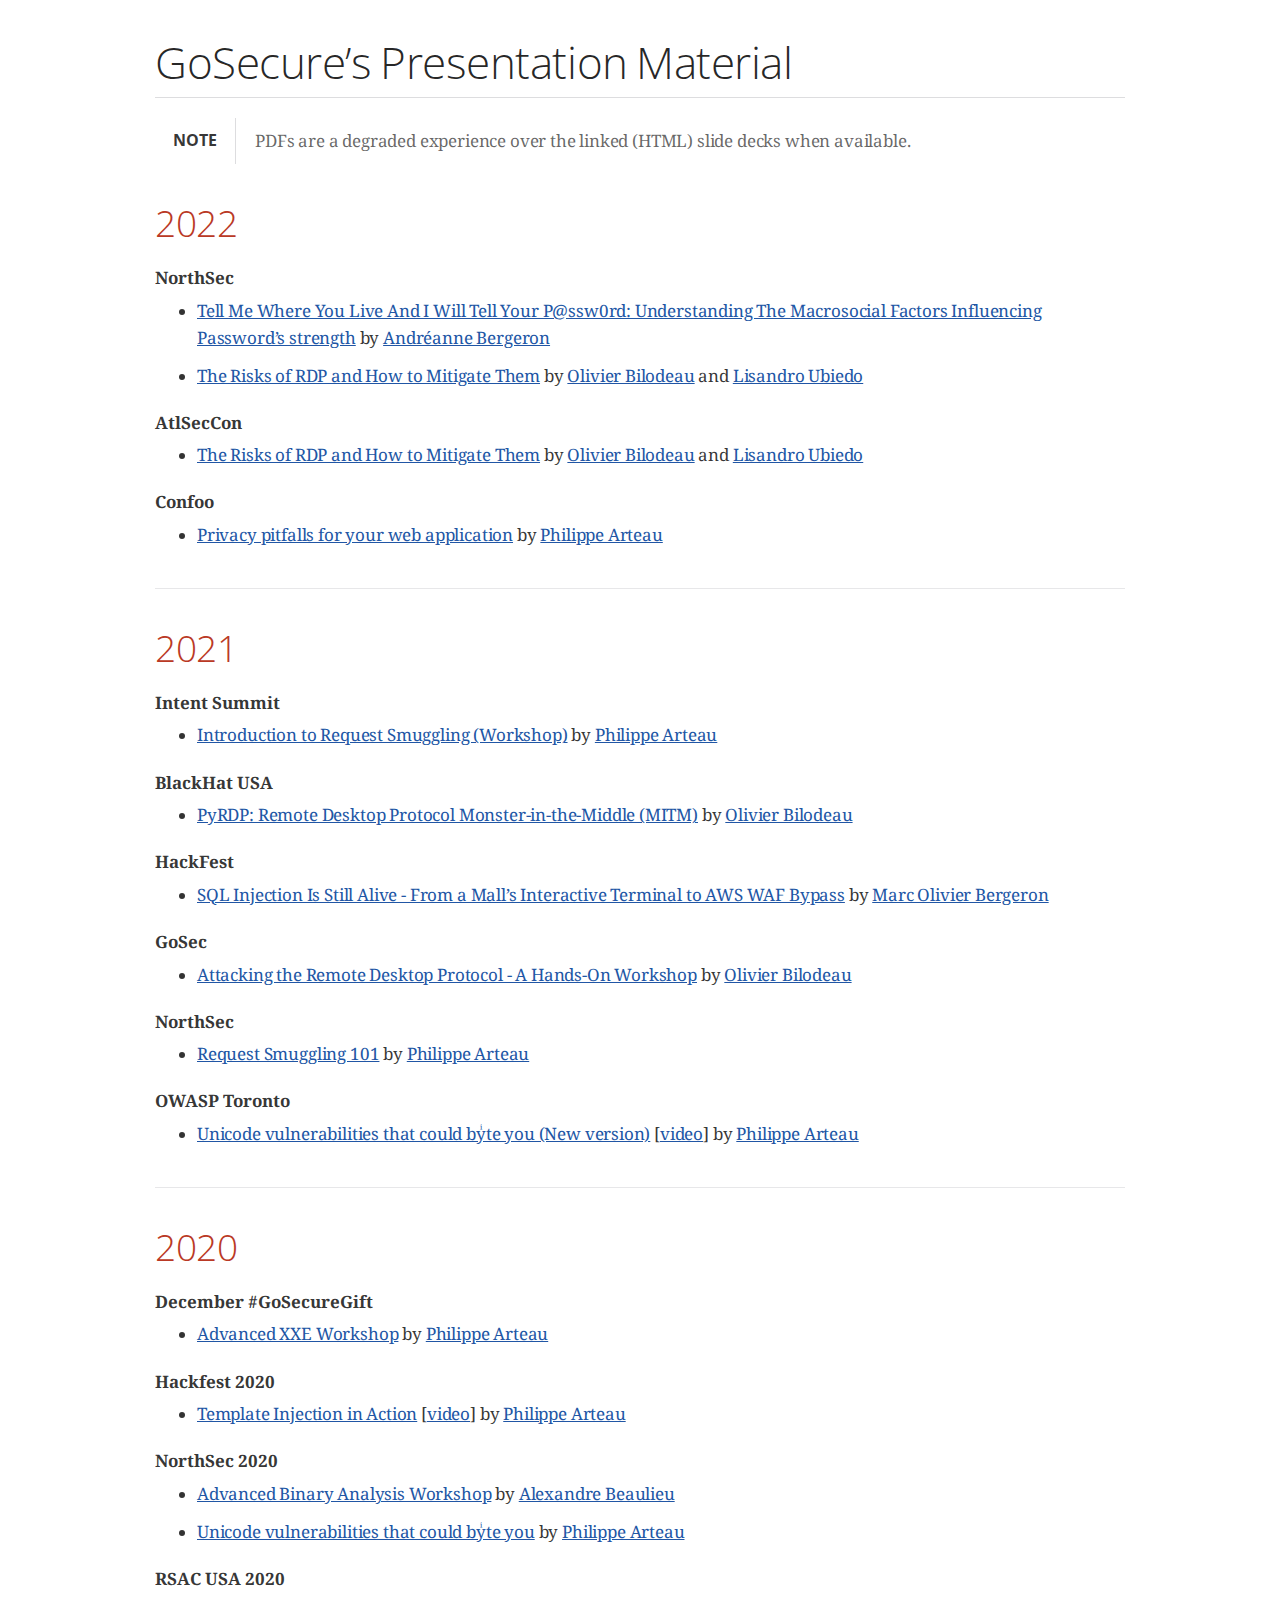
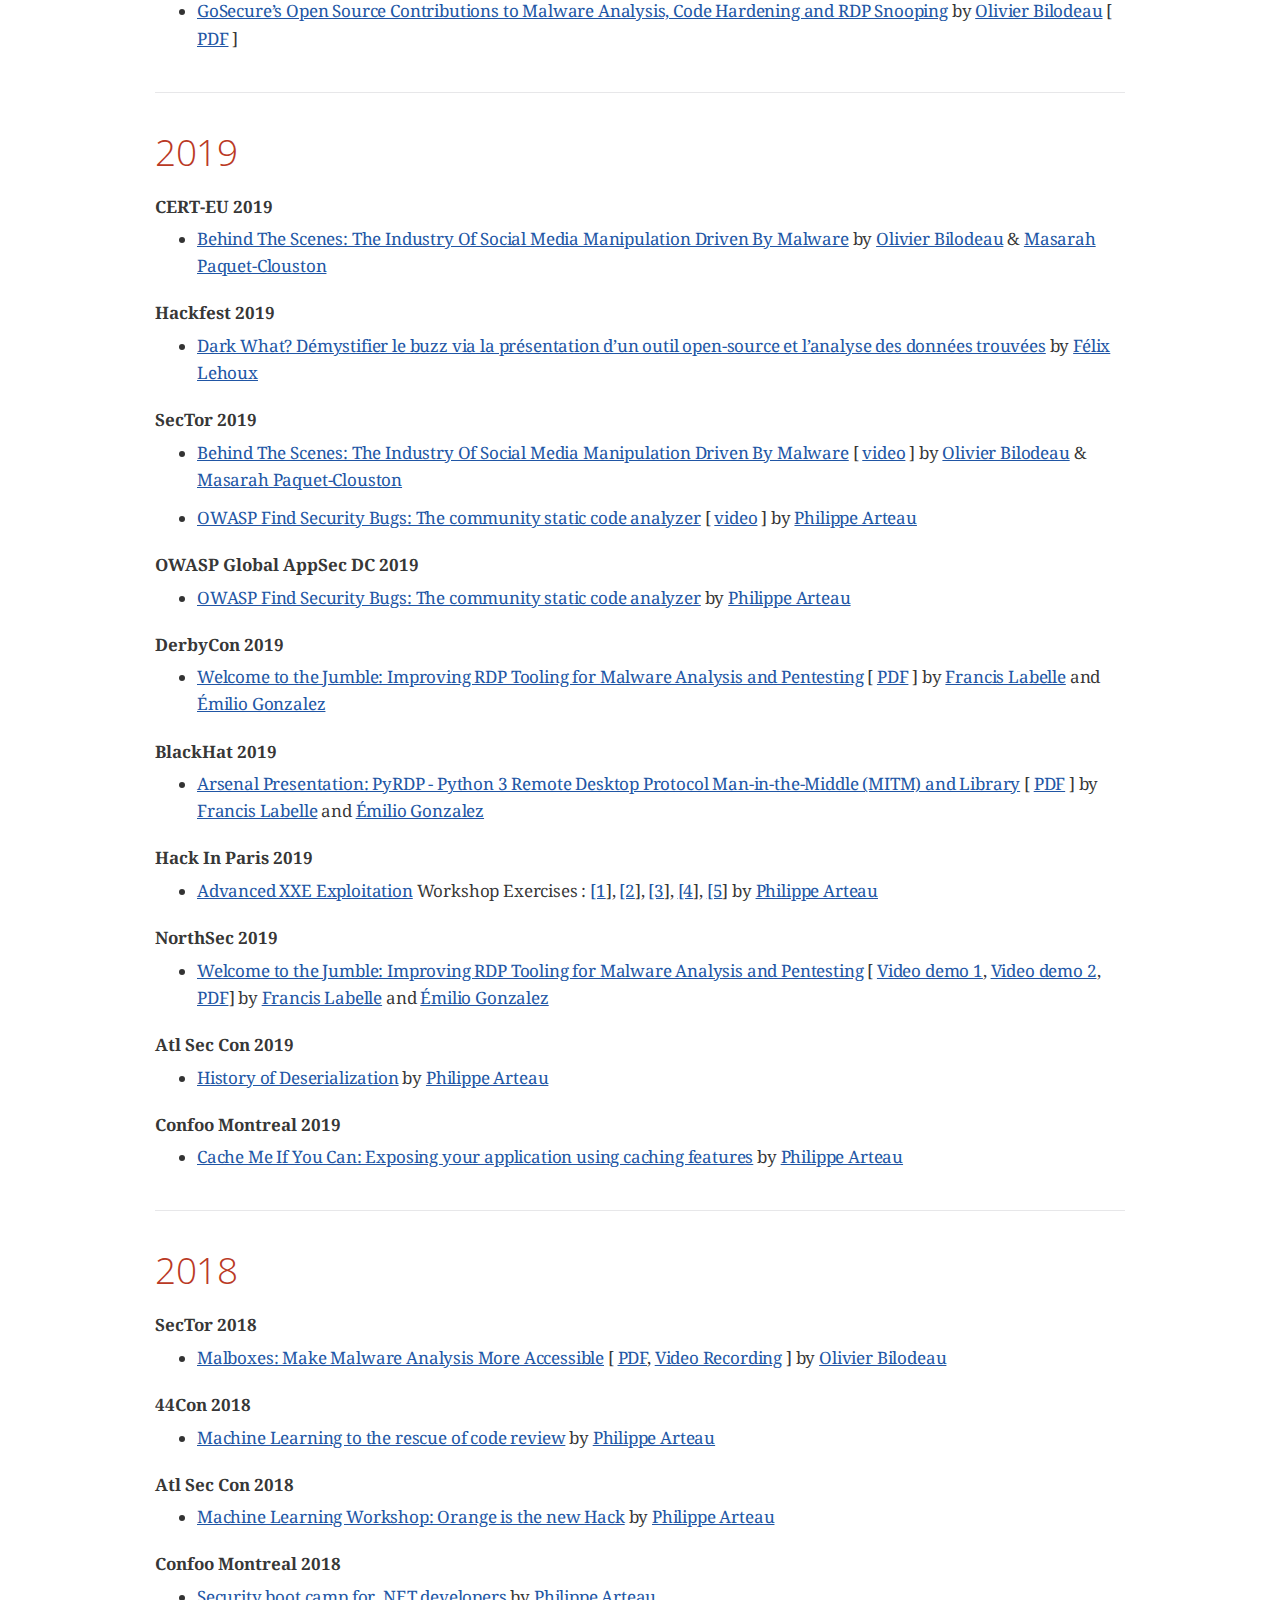
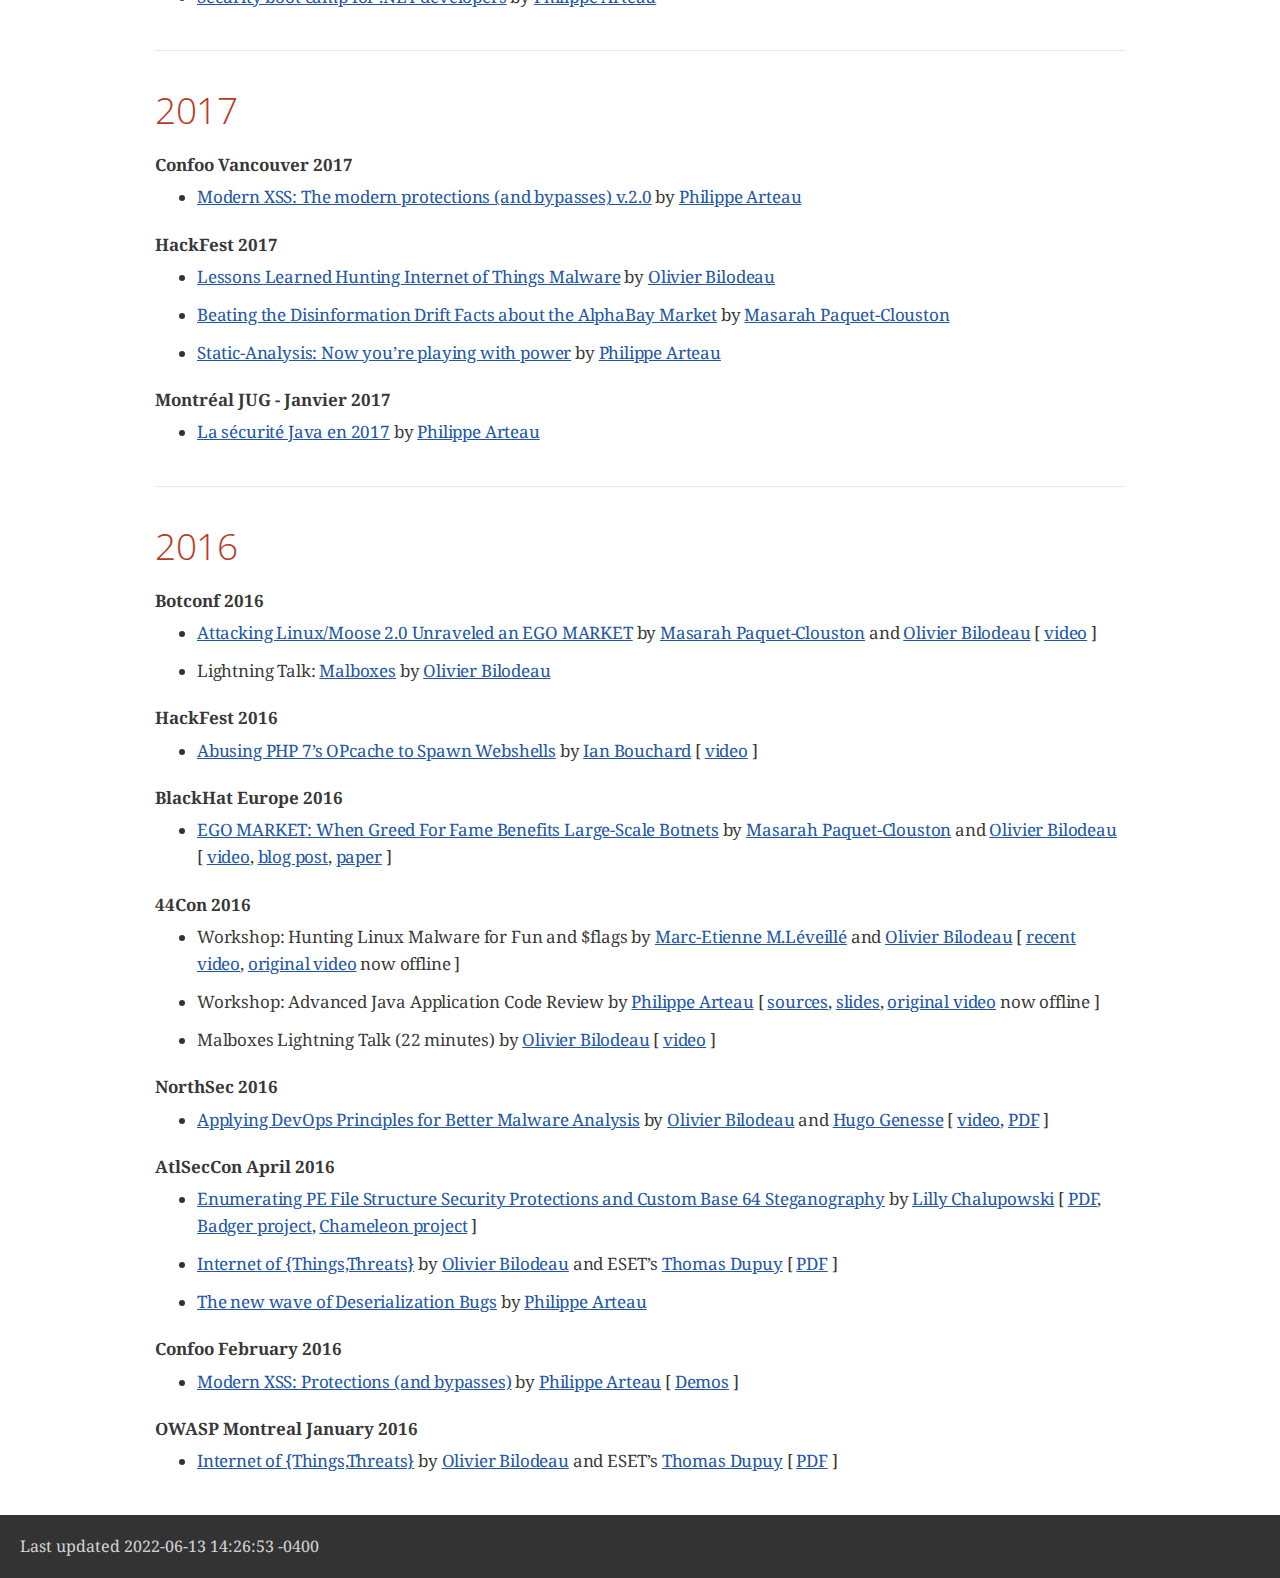
==== index.html @ ef7580f6 "added slides for GoSec Workshop" ====
<!DOCTYPE html>
<html lang="en">
<head>
<meta charset="UTF-8">
<meta http-equiv="X-UA-Compatible" content="IE=edge">
<meta name="viewport" content="width=device-width, initial-scale=1.0">
<meta name="generator" content="Asciidoctor 2.0.17">
<title>GoSecure's Presentation Material</title>
<link rel="stylesheet" href="https://fonts.googleapis.com/css?family=Open+Sans:300,300italic,400,400italic,600,600italic%7CNoto+Serif:400,400italic,700,700italic%7CDroid+Sans+Mono:400,700">
<style>
/*! Asciidoctor default stylesheet | MIT License | https://asciidoctor.org */
/* Uncomment the following line when using as a custom stylesheet */
/* @import "https://fonts.googleapis.com/css?family=Open+Sans:300,300italic,400,400italic,600,600italic%7CNoto+Serif:400,400italic,700,700italic%7CDroid+Sans+Mono:400,700"; */
html{font-family:sans-serif;-webkit-text-size-adjust:100%}
a{background:none}
a:focus{outline:thin dotted}
a:active,a:hover{outline:0}
h1{font-size:2em;margin:.67em 0}
b,strong{font-weight:bold}
abbr{font-size:.9em}
abbr[title]{cursor:help;border-bottom:1px dotted #dddddf;text-decoration:none}
dfn{font-style:italic}
hr{height:0}
mark{background:#ff0;color:#000}
code,kbd,pre,samp{font-family:monospace;font-size:1em}
pre{white-space:pre-wrap}
q{quotes:"\201C" "\201D" "\2018" "\2019"}
small{font-size:80%}
sub,sup{font-size:75%;line-height:0;position:relative;vertical-align:baseline}
sup{top:-.5em}
sub{bottom:-.25em}
img{border:0}
svg:not(:root){overflow:hidden}
figure{margin:0}
audio,video{display:inline-block}
audio:not([controls]){display:none;height:0}
fieldset{border:1px solid silver;margin:0 2px;padding:.35em .625em .75em}
legend{border:0;padding:0}
button,input,select,textarea{font-family:inherit;font-size:100%;margin:0}
button,input{line-height:normal}
button,select{text-transform:none}
button,html input[type=button],input[type=reset],input[type=submit]{-webkit-appearance:button;cursor:pointer}
button[disabled],html input[disabled]{cursor:default}
input[type=checkbox],input[type=radio]{padding:0}
button::-moz-focus-inner,input::-moz-focus-inner{border:0;padding:0}
textarea{overflow:auto;vertical-align:top}
table{border-collapse:collapse;border-spacing:0}
*,::before,::after{box-sizing:border-box}
html,body{font-size:100%}
body{background:#fff;color:rgba(0,0,0,.8);padding:0;margin:0;font-family:"Noto Serif","DejaVu Serif",serif;line-height:1;position:relative;cursor:auto;-moz-tab-size:4;-o-tab-size:4;tab-size:4;word-wrap:anywhere;-moz-osx-font-smoothing:grayscale;-webkit-font-smoothing:antialiased}
a:hover{cursor:pointer}
img,object,embed{max-width:100%;height:auto}
object,embed{height:100%}
img{-ms-interpolation-mode:bicubic}
.left{float:left!important}
.right{float:right!important}
.text-left{text-align:left!important}
.text-right{text-align:right!important}
.text-center{text-align:center!important}
.text-justify{text-align:justify!important}
.hide{display:none}
img,object,svg{display:inline-block;vertical-align:middle}
textarea{height:auto;min-height:50px}
select{width:100%}
.subheader,.admonitionblock td.content>.title,.audioblock>.title,.exampleblock>.title,.imageblock>.title,.listingblock>.title,.literalblock>.title,.stemblock>.title,.openblock>.title,.paragraph>.title,.quoteblock>.title,table.tableblock>.title,.verseblock>.title,.videoblock>.title,.dlist>.title,.olist>.title,.ulist>.title,.qlist>.title,.hdlist>.title{line-height:1.45;color:#7a2518;font-weight:400;margin-top:0;margin-bottom:.25em}
div,dl,dt,dd,ul,ol,li,h1,h2,h3,#toctitle,.sidebarblock>.content>.title,h4,h5,h6,pre,form,p,blockquote,th,td{margin:0;padding:0}
a{color:#2156a5;text-decoration:underline;line-height:inherit}
a:hover,a:focus{color:#1d4b8f}
a img{border:0}
p{line-height:1.6;margin-bottom:1.25em;text-rendering:optimizeLegibility}
p aside{font-size:.875em;line-height:1.35;font-style:italic}
h1,h2,h3,#toctitle,.sidebarblock>.content>.title,h4,h5,h6{font-family:"Open Sans","DejaVu Sans",sans-serif;font-weight:300;font-style:normal;color:#ba3925;text-rendering:optimizeLegibility;margin-top:1em;margin-bottom:.5em;line-height:1.0125em}
h1 small,h2 small,h3 small,#toctitle small,.sidebarblock>.content>.title small,h4 small,h5 small,h6 small{font-size:60%;color:#e99b8f;line-height:0}
h1{font-size:2.125em}
h2{font-size:1.6875em}
h3,#toctitle,.sidebarblock>.content>.title{font-size:1.375em}
h4,h5{font-size:1.125em}
h6{font-size:1em}
hr{border:solid #dddddf;border-width:1px 0 0;clear:both;margin:1.25em 0 1.1875em}
em,i{font-style:italic;line-height:inherit}
strong,b{font-weight:bold;line-height:inherit}
small{font-size:60%;line-height:inherit}
code{font-family:"Droid Sans Mono","DejaVu Sans Mono",monospace;font-weight:400;color:rgba(0,0,0,.9)}
ul,ol,dl{line-height:1.6;margin-bottom:1.25em;list-style-position:outside;font-family:inherit}
ul,ol{margin-left:1.5em}
ul li ul,ul li ol{margin-left:1.25em;margin-bottom:0}
ul.square li ul,ul.circle li ul,ul.disc li ul{list-style:inherit}
ul.square{list-style-type:square}
ul.circle{list-style-type:circle}
ul.disc{list-style-type:disc}
ol li ul,ol li ol{margin-left:1.25em;margin-bottom:0}
dl dt{margin-bottom:.3125em;font-weight:bold}
dl dd{margin-bottom:1.25em}
blockquote{margin:0 0 1.25em;padding:.5625em 1.25em 0 1.1875em;border-left:1px solid #ddd}
blockquote,blockquote p{line-height:1.6;color:rgba(0,0,0,.85)}
@media screen and (min-width:768px){h1,h2,h3,#toctitle,.sidebarblock>.content>.title,h4,h5,h6{line-height:1.2}
h1{font-size:2.75em}
h2{font-size:2.3125em}
h3,#toctitle,.sidebarblock>.content>.title{font-size:1.6875em}
h4{font-size:1.4375em}}
table{background:#fff;margin-bottom:1.25em;border:1px solid #dedede;word-wrap:normal}
table thead,table tfoot{background:#f7f8f7}
table thead tr th,table thead tr td,table tfoot tr th,table tfoot tr td{padding:.5em .625em .625em;font-size:inherit;color:rgba(0,0,0,.8);text-align:left}
table tr th,table tr td{padding:.5625em .625em;font-size:inherit;color:rgba(0,0,0,.8)}
table tr.even,table tr.alt{background:#f8f8f7}
table thead tr th,table tfoot tr th,table tbody tr td,table tr td,table tfoot tr td{line-height:1.6}
h1,h2,h3,#toctitle,.sidebarblock>.content>.title,h4,h5,h6{line-height:1.2;word-spacing:-.05em}
h1 strong,h2 strong,h3 strong,#toctitle strong,.sidebarblock>.content>.title strong,h4 strong,h5 strong,h6 strong{font-weight:400}
.center{margin-left:auto;margin-right:auto}
.stretch{width:100%}
.clearfix::before,.clearfix::after,.float-group::before,.float-group::after{content:" ";display:table}
.clearfix::after,.float-group::after{clear:both}
:not(pre).nobreak{word-wrap:normal}
:not(pre).nowrap{white-space:nowrap}
:not(pre).pre-wrap{white-space:pre-wrap}
:not(pre):not([class^=L])>code{font-size:.9375em;font-style:normal!important;letter-spacing:0;padding:.1em .5ex;word-spacing:-.15em;background:#f7f7f8;border-radius:4px;line-height:1.45;text-rendering:optimizeSpeed}
pre{color:rgba(0,0,0,.9);font-family:"Droid Sans Mono","DejaVu Sans Mono",monospace;line-height:1.45;text-rendering:optimizeSpeed}
pre code,pre pre{color:inherit;font-size:inherit;line-height:inherit}
pre>code{display:block}
pre.nowrap,pre.nowrap pre{white-space:pre;word-wrap:normal}
em em{font-style:normal}
strong strong{font-weight:400}
.keyseq{color:rgba(51,51,51,.8)}
kbd{font-family:"Droid Sans Mono","DejaVu Sans Mono",monospace;display:inline-block;color:rgba(0,0,0,.8);font-size:.65em;line-height:1.45;background:#f7f7f7;border:1px solid #ccc;border-radius:3px;box-shadow:0 1px 0 rgba(0,0,0,.2),inset 0 0 0 .1em #fff;margin:0 .15em;padding:.2em .5em;vertical-align:middle;position:relative;top:-.1em;white-space:nowrap}
.keyseq kbd:first-child{margin-left:0}
.keyseq kbd:last-child{margin-right:0}
.menuseq,.menuref{color:#000}
.menuseq b:not(.caret),.menuref{font-weight:inherit}
.menuseq{word-spacing:-.02em}
.menuseq b.caret{font-size:1.25em;line-height:.8}
.menuseq i.caret{font-weight:bold;text-align:center;width:.45em}
b.button::before,b.button::after{position:relative;top:-1px;font-weight:400}
b.button::before{content:"[";padding:0 3px 0 2px}
b.button::after{content:"]";padding:0 2px 0 3px}
p a>code:hover{color:rgba(0,0,0,.9)}
#header,#content,#footnotes,#footer{width:100%;margin:0 auto;max-width:62.5em;*zoom:1;position:relative;padding-left:.9375em;padding-right:.9375em}
#header::before,#header::after,#content::before,#content::after,#footnotes::before,#footnotes::after,#footer::before,#footer::after{content:" ";display:table}
#header::after,#content::after,#footnotes::after,#footer::after{clear:both}
#content{margin-top:1.25em}
#content::before{content:none}
#header>h1:first-child{color:rgba(0,0,0,.85);margin-top:2.25rem;margin-bottom:0}
#header>h1:first-child+#toc{margin-top:8px;border-top:1px solid #dddddf}
#header>h1:only-child,body.toc2 #header>h1:nth-last-child(2){border-bottom:1px solid #dddddf;padding-bottom:8px}
#header .details{border-bottom:1px solid #dddddf;line-height:1.45;padding-top:.25em;padding-bottom:.25em;padding-left:.25em;color:rgba(0,0,0,.6);display:flex;flex-flow:row wrap}
#header .details span:first-child{margin-left:-.125em}
#header .details span.email a{color:rgba(0,0,0,.85)}
#header .details br{display:none}
#header .details br+span::before{content:"\00a0\2013\00a0"}
#header .details br+span.author::before{content:"\00a0\22c5\00a0";color:rgba(0,0,0,.85)}
#header .details br+span#revremark::before{content:"\00a0|\00a0"}
#header #revnumber{text-transform:capitalize}
#header #revnumber::after{content:"\00a0"}
#content>h1:first-child:not([class]){color:rgba(0,0,0,.85);border-bottom:1px solid #dddddf;padding-bottom:8px;margin-top:0;padding-top:1rem;margin-bottom:1.25rem}
#toc{border-bottom:1px solid #e7e7e9;padding-bottom:.5em}
#toc>ul{margin-left:.125em}
#toc ul.sectlevel0>li>a{font-style:italic}
#toc ul.sectlevel0 ul.sectlevel1{margin:.5em 0}
#toc ul{font-family:"Open Sans","DejaVu Sans",sans-serif;list-style-type:none}
#toc li{line-height:1.3334;margin-top:.3334em}
#toc a{text-decoration:none}
#toc a:active{text-decoration:underline}
#toctitle{color:#7a2518;font-size:1.2em}
@media screen and (min-width:768px){#toctitle{font-size:1.375em}
body.toc2{padding-left:15em;padding-right:0}
#toc.toc2{margin-top:0!important;background:#f8f8f7;position:fixed;width:15em;left:0;top:0;border-right:1px solid #e7e7e9;border-top-width:0!important;border-bottom-width:0!important;z-index:1000;padding:1.25em 1em;height:100%;overflow:auto}
#toc.toc2 #toctitle{margin-top:0;margin-bottom:.8rem;font-size:1.2em}
#toc.toc2>ul{font-size:.9em;margin-bottom:0}
#toc.toc2 ul ul{margin-left:0;padding-left:1em}
#toc.toc2 ul.sectlevel0 ul.sectlevel1{padding-left:0;margin-top:.5em;margin-bottom:.5em}
body.toc2.toc-right{padding-left:0;padding-right:15em}
body.toc2.toc-right #toc.toc2{border-right-width:0;border-left:1px solid #e7e7e9;left:auto;right:0}}
@media screen and (min-width:1280px){body.toc2{padding-left:20em;padding-right:0}
#toc.toc2{width:20em}
#toc.toc2 #toctitle{font-size:1.375em}
#toc.toc2>ul{font-size:.95em}
#toc.toc2 ul ul{padding-left:1.25em}
body.toc2.toc-right{padding-left:0;padding-right:20em}}
#content #toc{border:1px solid #e0e0dc;margin-bottom:1.25em;padding:1.25em;background:#f8f8f7;border-radius:4px}
#content #toc>:first-child{margin-top:0}
#content #toc>:last-child{margin-bottom:0}
#footer{max-width:none;background:rgba(0,0,0,.8);padding:1.25em}
#footer-text{color:hsla(0,0%,100%,.8);line-height:1.44}
#content{margin-bottom:.625em}
.sect1{padding-bottom:.625em}
@media screen and (min-width:768px){#content{margin-bottom:1.25em}
.sect1{padding-bottom:1.25em}}
.sect1:last-child{padding-bottom:0}
.sect1+.sect1{border-top:1px solid #e7e7e9}
#content h1>a.anchor,h2>a.anchor,h3>a.anchor,#toctitle>a.anchor,.sidebarblock>.content>.title>a.anchor,h4>a.anchor,h5>a.anchor,h6>a.anchor{position:absolute;z-index:1001;width:1.5ex;margin-left:-1.5ex;display:block;text-decoration:none!important;visibility:hidden;text-align:center;font-weight:400}
#content h1>a.anchor::before,h2>a.anchor::before,h3>a.anchor::before,#toctitle>a.anchor::before,.sidebarblock>.content>.title>a.anchor::before,h4>a.anchor::before,h5>a.anchor::before,h6>a.anchor::before{content:"\00A7";font-size:.85em;display:block;padding-top:.1em}
#content h1:hover>a.anchor,#content h1>a.anchor:hover,h2:hover>a.anchor,h2>a.anchor:hover,h3:hover>a.anchor,#toctitle:hover>a.anchor,.sidebarblock>.content>.title:hover>a.anchor,h3>a.anchor:hover,#toctitle>a.anchor:hover,.sidebarblock>.content>.title>a.anchor:hover,h4:hover>a.anchor,h4>a.anchor:hover,h5:hover>a.anchor,h5>a.anchor:hover,h6:hover>a.anchor,h6>a.anchor:hover{visibility:visible}
#content h1>a.link,h2>a.link,h3>a.link,#toctitle>a.link,.sidebarblock>.content>.title>a.link,h4>a.link,h5>a.link,h6>a.link{color:#ba3925;text-decoration:none}
#content h1>a.link:hover,h2>a.link:hover,h3>a.link:hover,#toctitle>a.link:hover,.sidebarblock>.content>.title>a.link:hover,h4>a.link:hover,h5>a.link:hover,h6>a.link:hover{color:#a53221}
details,.audioblock,.imageblock,.literalblock,.listingblock,.stemblock,.videoblock{margin-bottom:1.25em}
details{margin-left:1.25rem}
details>summary{cursor:pointer;display:block;position:relative;line-height:1.6;margin-bottom:.625rem;outline:none;-webkit-tap-highlight-color:transparent}
details>summary::-webkit-details-marker{display:none}
details>summary::before{content:"";border:solid transparent;border-left:solid;border-width:.3em 0 .3em .5em;position:absolute;top:.5em;left:-1.25rem;transform:translateX(15%)}
details[open]>summary::before{border:solid transparent;border-top:solid;border-width:.5em .3em 0;transform:translateY(15%)}
details>summary::after{content:"";width:1.25rem;height:1em;position:absolute;top:.3em;left:-1.25rem}
.admonitionblock td.content>.title,.audioblock>.title,.exampleblock>.title,.imageblock>.title,.listingblock>.title,.literalblock>.title,.stemblock>.title,.openblock>.title,.paragraph>.title,.quoteblock>.title,table.tableblock>.title,.verseblock>.title,.videoblock>.title,.dlist>.title,.olist>.title,.ulist>.title,.qlist>.title,.hdlist>.title{text-rendering:optimizeLegibility;text-align:left;font-family:"Noto Serif","DejaVu Serif",serif;font-size:1rem;font-style:italic}
table.tableblock.fit-content>caption.title{white-space:nowrap;width:0}
.paragraph.lead>p,#preamble>.sectionbody>[class=paragraph]:first-of-type p{font-size:1.21875em;line-height:1.6;color:rgba(0,0,0,.85)}
.admonitionblock>table{border-collapse:separate;border:0;background:none;width:100%}
.admonitionblock>table td.icon{text-align:center;width:80px}
.admonitionblock>table td.icon img{max-width:none}
.admonitionblock>table td.icon .title{font-weight:bold;font-family:"Open Sans","DejaVu Sans",sans-serif;text-transform:uppercase}
.admonitionblock>table td.content{padding-left:1.125em;padding-right:1.25em;border-left:1px solid #dddddf;color:rgba(0,0,0,.6);word-wrap:anywhere}
.admonitionblock>table td.content>:last-child>:last-child{margin-bottom:0}
.exampleblock>.content{border:1px solid #e6e6e6;margin-bottom:1.25em;padding:1.25em;background:#fff;border-radius:4px}
.exampleblock>.content>:first-child{margin-top:0}
.exampleblock>.content>:last-child{margin-bottom:0}
.sidebarblock{border:1px solid #dbdbd6;margin-bottom:1.25em;padding:1.25em;background:#f3f3f2;border-radius:4px}
.sidebarblock>:first-child{margin-top:0}
.sidebarblock>:last-child{margin-bottom:0}
.sidebarblock>.content>.title{color:#7a2518;margin-top:0;text-align:center}
.exampleblock>.content>:last-child>:last-child,.exampleblock>.content .olist>ol>li:last-child>:last-child,.exampleblock>.content .ulist>ul>li:last-child>:last-child,.exampleblock>.content .qlist>ol>li:last-child>:last-child,.sidebarblock>.content>:last-child>:last-child,.sidebarblock>.content .olist>ol>li:last-child>:last-child,.sidebarblock>.content .ulist>ul>li:last-child>:last-child,.sidebarblock>.content .qlist>ol>li:last-child>:last-child{margin-bottom:0}
.literalblock pre,.listingblock>.content>pre{border-radius:4px;overflow-x:auto;padding:1em;font-size:.8125em}
@media screen and (min-width:768px){.literalblock pre,.listingblock>.content>pre{font-size:.90625em}}
@media screen and (min-width:1280px){.literalblock pre,.listingblock>.content>pre{font-size:1em}}
.literalblock pre,.listingblock>.content>pre:not(.highlight),.listingblock>.content>pre[class=highlight],.listingblock>.content>pre[class^="highlight "]{background:#f7f7f8}
.literalblock.output pre{color:#f7f7f8;background:rgba(0,0,0,.9)}
.listingblock>.content{position:relative}
.listingblock code[data-lang]::before{display:none;content:attr(data-lang);position:absolute;font-size:.75em;top:.425rem;right:.5rem;line-height:1;text-transform:uppercase;color:inherit;opacity:.5}
.listingblock:hover code[data-lang]::before{display:block}
.listingblock.terminal pre .command::before{content:attr(data-prompt);padding-right:.5em;color:inherit;opacity:.5}
.listingblock.terminal pre .command:not([data-prompt])::before{content:"$"}
.listingblock pre.highlightjs{padding:0}
.listingblock pre.highlightjs>code{padding:1em;border-radius:4px}
.listingblock pre.prettyprint{border-width:0}
.prettyprint{background:#f7f7f8}
pre.prettyprint .linenums{line-height:1.45;margin-left:2em}
pre.prettyprint li{background:none;list-style-type:inherit;padding-left:0}
pre.prettyprint li code[data-lang]::before{opacity:1}
pre.prettyprint li:not(:first-child) code[data-lang]::before{display:none}
table.linenotable{border-collapse:separate;border:0;margin-bottom:0;background:none}
table.linenotable td[class]{color:inherit;vertical-align:top;padding:0;line-height:inherit;white-space:normal}
table.linenotable td.code{padding-left:.75em}
table.linenotable td.linenos,pre.pygments .linenos{border-right:1px solid;opacity:.35;padding-right:.5em;-webkit-user-select:none;-moz-user-select:none;-ms-user-select:none;user-select:none}
pre.pygments span.linenos{display:inline-block;margin-right:.75em}
.quoteblock{margin:0 1em 1.25em 1.5em;display:table}
.quoteblock:not(.excerpt)>.title{margin-left:-1.5em;margin-bottom:.75em}
.quoteblock blockquote,.quoteblock p{color:rgba(0,0,0,.85);font-size:1.15rem;line-height:1.75;word-spacing:.1em;letter-spacing:0;font-style:italic;text-align:justify}
.quoteblock blockquote{margin:0;padding:0;border:0}
.quoteblock blockquote::before{content:"\201c";float:left;font-size:2.75em;font-weight:bold;line-height:.6em;margin-left:-.6em;color:#7a2518;text-shadow:0 1px 2px rgba(0,0,0,.1)}
.quoteblock blockquote>.paragraph:last-child p{margin-bottom:0}
.quoteblock .attribution{margin-top:.75em;margin-right:.5ex;text-align:right}
.verseblock{margin:0 1em 1.25em}
.verseblock pre{font-family:"Open Sans","DejaVu Sans",sans-serif;font-size:1.15rem;color:rgba(0,0,0,.85);font-weight:300;text-rendering:optimizeLegibility}
.verseblock pre strong{font-weight:400}
.verseblock .attribution{margin-top:1.25rem;margin-left:.5ex}
.quoteblock .attribution,.verseblock .attribution{font-size:.9375em;line-height:1.45;font-style:italic}
.quoteblock .attribution br,.verseblock .attribution br{display:none}
.quoteblock .attribution cite,.verseblock .attribution cite{display:block;letter-spacing:-.025em;color:rgba(0,0,0,.6)}
.quoteblock.abstract blockquote::before,.quoteblock.excerpt blockquote::before,.quoteblock .quoteblock blockquote::before{display:none}
.quoteblock.abstract blockquote,.quoteblock.abstract p,.quoteblock.excerpt blockquote,.quoteblock.excerpt p,.quoteblock .quoteblock blockquote,.quoteblock .quoteblock p{line-height:1.6;word-spacing:0}
.quoteblock.abstract{margin:0 1em 1.25em;display:block}
.quoteblock.abstract>.title{margin:0 0 .375em;font-size:1.15em;text-align:center}
.quoteblock.excerpt>blockquote,.quoteblock .quoteblock{padding:0 0 .25em 1em;border-left:.25em solid #dddddf}
.quoteblock.excerpt,.quoteblock .quoteblock{margin-left:0}
.quoteblock.excerpt blockquote,.quoteblock.excerpt p,.quoteblock .quoteblock blockquote,.quoteblock .quoteblock p{color:inherit;font-size:1.0625rem}
.quoteblock.excerpt .attribution,.quoteblock .quoteblock .attribution{color:inherit;font-size:.85rem;text-align:left;margin-right:0}
p.tableblock:last-child{margin-bottom:0}
td.tableblock>.content{margin-bottom:1.25em;word-wrap:anywhere}
td.tableblock>.content>:last-child{margin-bottom:-1.25em}
table.tableblock,th.tableblock,td.tableblock{border:0 solid #dedede}
table.grid-all>*>tr>*{border-width:1px}
table.grid-cols>*>tr>*{border-width:0 1px}
table.grid-rows>*>tr>*{border-width:1px 0}
table.frame-all{border-width:1px}
table.frame-ends{border-width:1px 0}
table.frame-sides{border-width:0 1px}
table.frame-none>colgroup+*>:first-child>*,table.frame-sides>colgroup+*>:first-child>*{border-top-width:0}
table.frame-none>:last-child>:last-child>*,table.frame-sides>:last-child>:last-child>*{border-bottom-width:0}
table.frame-none>*>tr>:first-child,table.frame-ends>*>tr>:first-child{border-left-width:0}
table.frame-none>*>tr>:last-child,table.frame-ends>*>tr>:last-child{border-right-width:0}
table.stripes-all>*>tr,table.stripes-odd>*>tr:nth-of-type(odd),table.stripes-even>*>tr:nth-of-type(even),table.stripes-hover>*>tr:hover{background:#f8f8f7}
th.halign-left,td.halign-left{text-align:left}
th.halign-right,td.halign-right{text-align:right}
th.halign-center,td.halign-center{text-align:center}
th.valign-top,td.valign-top{vertical-align:top}
th.valign-bottom,td.valign-bottom{vertical-align:bottom}
th.valign-middle,td.valign-middle{vertical-align:middle}
table thead th,table tfoot th{font-weight:bold}
tbody tr th{background:#f7f8f7}
tbody tr th,tbody tr th p,tfoot tr th,tfoot tr th p{color:rgba(0,0,0,.8);font-weight:bold}
p.tableblock>code:only-child{background:none;padding:0}
p.tableblock{font-size:1em}
ol{margin-left:1.75em}
ul li ol{margin-left:1.5em}
dl dd{margin-left:1.125em}
dl dd:last-child,dl dd:last-child>:last-child{margin-bottom:0}
li p,ul dd,ol dd,.olist .olist,.ulist .ulist,.ulist .olist,.olist .ulist{margin-bottom:.625em}
ul.checklist,ul.none,ol.none,ul.no-bullet,ol.no-bullet,ol.unnumbered,ul.unstyled,ol.unstyled{list-style-type:none}
ul.no-bullet,ol.no-bullet,ol.unnumbered{margin-left:.625em}
ul.unstyled,ol.unstyled{margin-left:0}
li>p:empty:only-child::before{content:"";display:inline-block}
ul.checklist>li>p:first-child{margin-left:-1em}
ul.checklist>li>p:first-child>.fa-square-o:first-child,ul.checklist>li>p:first-child>.fa-check-square-o:first-child{width:1.25em;font-size:.8em;position:relative;bottom:.125em}
ul.checklist>li>p:first-child>input[type=checkbox]:first-child{margin-right:.25em}
ul.inline{display:flex;flex-flow:row wrap;list-style:none;margin:0 0 .625em -1.25em}
ul.inline>li{margin-left:1.25em}
.unstyled dl dt{font-weight:400;font-style:normal}
ol.arabic{list-style-type:decimal}
ol.decimal{list-style-type:decimal-leading-zero}
ol.loweralpha{list-style-type:lower-alpha}
ol.upperalpha{list-style-type:upper-alpha}
ol.lowerroman{list-style-type:lower-roman}
ol.upperroman{list-style-type:upper-roman}
ol.lowergreek{list-style-type:lower-greek}
.hdlist>table,.colist>table{border:0;background:none}
.hdlist>table>tbody>tr,.colist>table>tbody>tr{background:none}
td.hdlist1,td.hdlist2{vertical-align:top;padding:0 .625em}
td.hdlist1{font-weight:bold;padding-bottom:1.25em}
td.hdlist2{word-wrap:anywhere}
.literalblock+.colist,.listingblock+.colist{margin-top:-.5em}
.colist td:not([class]):first-child{padding:.4em .75em 0;line-height:1;vertical-align:top}
.colist td:not([class]):first-child img{max-width:none}
.colist td:not([class]):last-child{padding:.25em 0}
.thumb,.th{line-height:0;display:inline-block;border:4px solid #fff;box-shadow:0 0 0 1px #ddd}
.imageblock.left{margin:.25em .625em 1.25em 0}
.imageblock.right{margin:.25em 0 1.25em .625em}
.imageblock>.title{margin-bottom:0}
.imageblock.thumb,.imageblock.th{border-width:6px}
.imageblock.thumb>.title,.imageblock.th>.title{padding:0 .125em}
.image.left,.image.right{margin-top:.25em;margin-bottom:.25em;display:inline-block;line-height:0}
.image.left{margin-right:.625em}
.image.right{margin-left:.625em}
a.image{text-decoration:none;display:inline-block}
a.image object{pointer-events:none}
sup.footnote,sup.footnoteref{font-size:.875em;position:static;vertical-align:super}
sup.footnote a,sup.footnoteref a{text-decoration:none}
sup.footnote a:active,sup.footnoteref a:active{text-decoration:underline}
#footnotes{padding-top:.75em;padding-bottom:.75em;margin-bottom:.625em}
#footnotes hr{width:20%;min-width:6.25em;margin:-.25em 0 .75em;border-width:1px 0 0}
#footnotes .footnote{padding:0 .375em 0 .225em;line-height:1.3334;font-size:.875em;margin-left:1.2em;margin-bottom:.2em}
#footnotes .footnote a:first-of-type{font-weight:bold;text-decoration:none;margin-left:-1.05em}
#footnotes .footnote:last-of-type{margin-bottom:0}
#content #footnotes{margin-top:-.625em;margin-bottom:0;padding:.75em 0}
div.unbreakable{page-break-inside:avoid}
.big{font-size:larger}
.small{font-size:smaller}
.underline{text-decoration:underline}
.overline{text-decoration:overline}
.line-through{text-decoration:line-through}
.aqua{color:#00bfbf}
.aqua-background{background:#00fafa}
.black{color:#000}
.black-background{background:#000}
.blue{color:#0000bf}
.blue-background{background:#0000fa}
.fuchsia{color:#bf00bf}
.fuchsia-background{background:#fa00fa}
.gray{color:#606060}
.gray-background{background:#7d7d7d}
.green{color:#006000}
.green-background{background:#007d00}
.lime{color:#00bf00}
.lime-background{background:#00fa00}
.maroon{color:#600000}
.maroon-background{background:#7d0000}
.navy{color:#000060}
.navy-background{background:#00007d}
.olive{color:#606000}
.olive-background{background:#7d7d00}
.purple{color:#600060}
.purple-background{background:#7d007d}
.red{color:#bf0000}
.red-background{background:#fa0000}
.silver{color:#909090}
.silver-background{background:#bcbcbc}
.teal{color:#006060}
.teal-background{background:#007d7d}
.white{color:#bfbfbf}
.white-background{background:#fafafa}
.yellow{color:#bfbf00}
.yellow-background{background:#fafa00}
span.icon>.fa{cursor:default}
a span.icon>.fa{cursor:inherit}
.admonitionblock td.icon [class^="fa icon-"]{font-size:2.5em;text-shadow:1px 1px 2px rgba(0,0,0,.5);cursor:default}
.admonitionblock td.icon .icon-note::before{content:"\f05a";color:#19407c}
.admonitionblock td.icon .icon-tip::before{content:"\f0eb";text-shadow:1px 1px 2px rgba(155,155,0,.8);color:#111}
.admonitionblock td.icon .icon-warning::before{content:"\f071";color:#bf6900}
.admonitionblock td.icon .icon-caution::before{content:"\f06d";color:#bf3400}
.admonitionblock td.icon .icon-important::before{content:"\f06a";color:#bf0000}
.conum[data-value]{display:inline-block;color:#fff!important;background:rgba(0,0,0,.8);border-radius:50%;text-align:center;font-size:.75em;width:1.67em;height:1.67em;line-height:1.67em;font-family:"Open Sans","DejaVu Sans",sans-serif;font-style:normal;font-weight:bold}
.conum[data-value] *{color:#fff!important}
.conum[data-value]+b{display:none}
.conum[data-value]::after{content:attr(data-value)}
pre .conum[data-value]{position:relative;top:-.125em}
b.conum *{color:inherit!important}
.conum:not([data-value]):empty{display:none}
dt,th.tableblock,td.content,div.footnote{text-rendering:optimizeLegibility}
h1,h2,p,td.content,span.alt,summary{letter-spacing:-.01em}
p strong,td.content strong,div.footnote strong{letter-spacing:-.005em}
p,blockquote,dt,td.content,span.alt,summary{font-size:1.0625rem}
p{margin-bottom:1.25rem}
.sidebarblock p,.sidebarblock dt,.sidebarblock td.content,p.tableblock{font-size:1em}
.exampleblock>.content{background:#fffef7;border-color:#e0e0dc;box-shadow:0 1px 4px #e0e0dc}
.print-only{display:none!important}
@page{margin:1.25cm .75cm}
@media print{*{box-shadow:none!important;text-shadow:none!important}
html{font-size:80%}
a{color:inherit!important;text-decoration:underline!important}
a.bare,a[href^="#"],a[href^="mailto:"]{text-decoration:none!important}
a[href^="http:"]:not(.bare)::after,a[href^="https:"]:not(.bare)::after{content:"(" attr(href) ")";display:inline-block;font-size:.875em;padding-left:.25em}
abbr[title]{border-bottom:1px dotted}
abbr[title]::after{content:" (" attr(title) ")"}
pre,blockquote,tr,img,object,svg{page-break-inside:avoid}
thead{display:table-header-group}
svg{max-width:100%}
p,blockquote,dt,td.content{font-size:1em;orphans:3;widows:3}
h2,h3,#toctitle,.sidebarblock>.content>.title{page-break-after:avoid}
#header,#content,#footnotes,#footer{max-width:none}
#toc,.sidebarblock,.exampleblock>.content{background:none!important}
#toc{border-bottom:1px solid #dddddf!important;padding-bottom:0!important}
body.book #header{text-align:center}
body.book #header>h1:first-child{border:0!important;margin:2.5em 0 1em}
body.book #header .details{border:0!important;display:block;padding:0!important}
body.book #header .details span:first-child{margin-left:0!important}
body.book #header .details br{display:block}
body.book #header .details br+span::before{content:none!important}
body.book #toc{border:0!important;text-align:left!important;padding:0!important;margin:0!important}
body.book #toc,body.book #preamble,body.book h1.sect0,body.book .sect1>h2{page-break-before:always}
.listingblock code[data-lang]::before{display:block}
#footer{padding:0 .9375em}
.hide-on-print{display:none!important}
.print-only{display:block!important}
.hide-for-print{display:none!important}
.show-for-print{display:inherit!important}}
@media amzn-kf8,print{#header>h1:first-child{margin-top:1.25rem}
.sect1{padding:0!important}
.sect1+.sect1{border:0}
#footer{background:none}
#footer-text{color:rgba(0,0,0,.6);font-size:.9em}}
@media amzn-kf8{#header,#content,#footnotes,#footer{padding:0}}
</style>
</head>
<body class="article">
<div id="header">
<h1>GoSecure&#8217;s Presentation Material</h1>
</div>
<div id="content">
<div id="preamble">
<div class="sectionbody">
<div class="admonitionblock note">
<table>
<tr>
<td class="icon">
<div class="title">Note</div>
</td>
<td class="content">
PDFs are a degraded experience over the linked (HTML) slide decks when available.
</td>
</tr>
</table>
</div>
</div>
</div>
<div class="sect1">
<h2>2022</h2>
<div class="sectionbody">
<div class="dlist">
<dl>
<dt class="hdlist1">NorthSec</dt>
<dd>
<div class="ulist">
<ul>
<li>
<p><a href="2022-05_northsec/andreanne-bergeron_Tell-me-where-you-live-and-I-will-tell-your-Password.pdf">Tell Me Where You Live And I Will Tell Your P@ssw0rd: Understanding The Macrosocial Factors Influencing Password&#8217;s strength</a>
by <a href="https://www.linkedin.com/in/andr%C3%A9anne-bergeron-a6063068/">Andréanne Bergeron</a></p>
</li>
<li>
<p><a href="2022-05_northsec/obilodeau-lubiedo_Risks-of-RDP.pdf">The Risks of RDP and How to Mitigate Them</a>
by <a href="https://twitter.com/obilodeau">Olivier Bilodeau</a> and <a href="https://twitter.com/_lubiedo">Lisandro Ubiedo</a></p>
</li>
</ul>
</div>
</dd>
<dt class="hdlist1">AtlSecCon</dt>
<dd>
<div class="ulist">
<ul>
<li>
<p><a href="2022-04-08_atlseccon/obilodeau-lubiedo-Risks-of-RDP-AtlSecCon2022.pdf">The Risks of RDP and How to Mitigate Them</a>
by <a href="https://twitter.com/obilodeau">Olivier Bilodeau</a> and <a href="https://twitter.com/_lubiedo">Lisandro Ubiedo</a></p>
</li>
</ul>
</div>
</dd>
<dt class="hdlist1">Confoo</dt>
<dd>
<div class="ulist">
<ul>
<li>
<p><a href="2022-02-25-confoo-privacy/Privacy_pitfalls_for_your_web_application.pdf">Privacy pitfalls for your web application</a> by <a href="https://twitter.com/h3xstream">Philippe Arteau</a></p>
</li>
</ul>
</div>
</dd>
</dl>
</div>
</div>
</div>
<div class="sect1">
<h2>2021</h2>
<div class="sectionbody">
<div class="dlist">
<dl>
<dt class="hdlist1">Intent Summit</dt>
<dd>
<div class="ulist">
<ul>
<li>
<p><a href="https://gosecure.github.io/request-smuggling-workshop/">Introduction to Request Smuggling (Workshop)</a> by <a href="https://twitter.com/h3xstream">Philippe Arteau</a></p>
</li>
</ul>
</div>
</dd>
<dt class="hdlist1">BlackHat USA</dt>
<dd>
<div class="ulist">
<ul>
<li>
<p><a href="2021-08-05_blackhat-usa/BlackHat-USA-21-Arsenal-PyRDP-OlivierBilodeau.pdf">PyRDP: Remote Desktop Protocol Monster-in-the-Middle (MITM)</a>
by <a href="https://twitter.com/obilodeau">Olivier Bilodeau</a></p>
</li>
</ul>
</div>
</dd>
<dt class="hdlist1">HackFest</dt>
<dd>
<div class="ulist">
<ul>
<li>
<p><a href="2021-11_sql-injection-is-still-alive/Marc_Olivier_Bergeron-SQL_Injection_Is_Still_Alive-From_a_Malls_Interactive_Terminal_to_AWS_WAF_Bypass.pdf">SQL Injection Is Still Alive - From a Mall&#8217;s Interactive Terminal to AWS WAF Bypass</a> by <a href="https://twitter.com/mo_bergeron">Marc Olivier Bergeron</a></p>
</li>
</ul>
</div>
</dd>
<dt class="hdlist1">GoSec</dt>
<dd>
<div class="ulist">
<ul>
<li>
<p><a href="2021-09_gosec/OlivierBilodeau-GoSec_2021-Workshop-Attacking_RDP.pdf">Attacking the Remote Desktop Protocol - A Hands-On Workshop</a>
by <a href="https://twitter.com/obilodeau">Olivier Bilodeau</a></p>
</li>
</ul>
</div>
</dd>
<dt class="hdlist1">NorthSec</dt>
<dd>
<div class="ulist">
<ul>
<li>
<p><a href="2021-05-request-smuggling-101/RequestSmuggling101.pdf">Request Smuggling 101</a> by <a href="https://twitter.com/h3xstream">Philippe Arteau</a></p>
</li>
</ul>
</div>
</dd>
<dt class="hdlist1">OWASP Toronto</dt>
<dd>
<div class="ulist">
<ul>
<li>
<p><a href="2021-02-unicode-owasp-toronto/philippe_arteau_owasp_unicode_v4.pdf">Unicode vulnerabilities that could byͥte you (New version)</a> [<a href="https://www.youtube.com/watch?v=ZbVqHx8cznw">video</a>] by <a href="https://twitter.com/h3xstream">Philippe Arteau</a></p>
</li>
</ul>
</div>
</dd>
</dl>
</div>
</div>
</div>
<div class="sect1">
<h2>2020</h2>
<div class="sectionbody">
<div class="dlist">
<dl>
<dt class="hdlist1">December #GoSecureGift</dt>
<dd>
<div class="ulist">
<ul>
<li>
<p><a href="https://gosecure.github.io/xxe-workshop/">Advanced XXE Workshop</a> by <a href="https://twitter.com/h3xstream">Philippe Arteau</a></p>
</li>
</ul>
</div>
</dd>
<dt class="hdlist1">Hackfest 2020</dt>
<dd>
<div class="ulist">
<ul>
<li>
<p><a href="https://gosecure.github.io/template-injection-workshop/">Template Injection in Action</a> [<a href="https://www.youtube.com/watch?v=I7xQZOvZzIw">video</a>] by <a href="https://twitter.com/h3xstream">Philippe Arteau</a></p>
</li>
</ul>
</div>
</dd>
<dt class="hdlist1">NorthSec 2020</dt>
<dd>
<div class="ulist">
<ul>
<li>
<p><a href="2020-05-15-advanced-binary-analysis/">Advanced Binary Analysis Workshop</a> by <a href="https://segfault.me">Alexandre Beaulieu</a></p>
</li>
<li>
<p><a href="2020-05-unicode-northsec/unicode_v3_northsec.pdf">Unicode vulnerabilities that could byͥte you</a> by <a href="https://twitter.com/h3xstream">Philippe Arteau</a></p>
</li>
</ul>
</div>
</dd>
<dt class="hdlist1">RSAC USA 2020</dt>
<dd>
<div class="ulist">
<ul>
<li>
<p><a href="2020-02-25_rsac-usa/malboxes-findsecbugs-pyrdp.html">GoSecure&#8217;s Open Source Contributions to Malware Analysis, Code Hardening and RDP Snooping</a>
by <a href="https://twitter.com/obilodeau">Olivier Bilodeau</a>
[ <a href="2020-02-25_rsac-usa/Olivier_Bilodeau_-_More_than_Free_Schwag_-_GoSecure_Open_Source_Contributions_to_Malware_Analysis_Code_Hardening_and_RDP_Snooping.pdf">PDF</a> ]</p>
</li>
</ul>
</div>
</dd>
</dl>
</div>
</div>
</div>
<div class="sect1">
<h2>2019</h2>
<div class="sectionbody">
<div class="dlist">
<dl>
<dt class="hdlist1">CERT-EU 2019</dt>
<dd>
<div class="ulist">
<ul>
<li>
<p><a href="2019-11-06_cert-eu/Olivier_Bilodeau_Masarah_Paquet-Clouston_-_Behind_the_Scenes_The_Industry_of_Social_Media_Manipulation_Driven_by_Malware.pdf">Behind The Scenes: The Industry Of Social Media Manipulation Driven By Malware</a> by <a href="https://twitter.com/obilodeau">Olivier Bilodeau</a> &amp; <a href="https://twitter.com/MasarahClouston">Masarah Paquet-Clouston</a></p>
</li>
</ul>
</div>
</dd>
<dt class="hdlist1">Hackfest 2019</dt>
<dd>
<div class="ulist">
<ul>
<li>
<p><a href="2019-11-01-Hackfest/Felix_Lehoux_DarkWhat_Hackfest.pdf">Dark What? Démystifier le buzz via la présentation d&#8217;un outil open-source et l&#8217;analyse des données trouvées</a> by <a href="https://twitter.com/L3houx">Félix Lehoux</a></p>
</li>
</ul>
</div>
</dd>
<dt class="hdlist1">SecTor 2019</dt>
<dd>
<div class="ulist">
<ul>
<li>
<p><a href="https://archives.sector.ca/presentations19/2019_Olivier_Bilodeau__Masarah-C_Paquet-Clouston_-_Behind_the_Scenes_The_Industry_of_Social_Media_Manipulation_Driven_by_Malware.pdf">Behind The Scenes: The Industry Of Social Media Manipulation Driven By Malware</a> [ <a href="https://sector.ca/sessions/behind-the-scenes-the-industry-of-social-media-manipulation-driven-by-malware/">video</a> ] by <a href="https://twitter.com/obilodeau">Olivier Bilodeau</a> &amp; <a href="https://twitter.com/MasarahClouston">Masarah Paquet-Clouston</a></p>
</li>
<li>
<p><a href="https://archives.sector.ca/presentations19/2019_Philippe_Arteau_-_OWASP_Find_Security_Bugs_The_community_static_code_analyzer.pdf">OWASP Find Security Bugs: The community static code analyzer</a> [ <a href="https://sector.ca/sessions/owasp-find-security-bugs-the-community-static-code-analyzer/">video</a> ] by <a href="https://twitter.com/h3xstream">Philippe Arteau</a></p>
</li>
</ul>
</div>
</dd>
<dt class="hdlist1">OWASP Global AppSec DC 2019</dt>
<dd>
<div class="ulist">
<ul>
<li>
<p><a href="2019-09-12-appsecglobaldc/OWASP_Find-Security_Bugs.pdf">OWASP Find Security Bugs: The community static code analyzer</a> by <a href="https://twitter.com/h3xstream">Philippe Arteau</a></p>
</li>
</ul>
</div>
</dd>
<dt class="hdlist1">DerbyCon 2019</dt>
<dd>
<div class="ulist">
<ul>
<li>
<p><a href="https://docs.google.com/presentation/d/1UAiN2EZwDcmBjLe_t5HXB0LzbNclU3nnigC-XM4neIU/">Welcome to the Jumble: Improving RDP Tooling for Malware Analysis and Pentesting</a>
[ <a href="2019-09-08-derbycon/Improving_RDP_Tooling_for_Malware_Analysis_and_Pentesting.pdf">PDF</a> ]
by <a href="https://twitter.com/xshill_">Francis Labelle</a> and <a href="https://twitter.com/res260">Émilio Gonzalez</a></p>
</li>
</ul>
</div>
</dd>
<dt class="hdlist1">BlackHat 2019</dt>
<dd>
<div class="ulist">
<ul>
<li>
<p><a href="https://docs.google.com/presentation/d/17P_l2n-hgCehQ5eTWilru4IXXHnGIRTj4ftoW4BiX5A/">Arsenal Presentation: PyRDP - Python 3 Remote Desktop Protocol Man-in-the-Middle (MITM) and Library</a>
[ <a href="2019-08-06-blackhat_usa/PyRDP-Remote_Desktop_Protocol_Man-In-The-Middle.pdf">PDF</a> ]
by <a href="https://twitter.com/xshill_">Francis Labelle</a> and <a href="https://twitter.com/res260">Émilio Gonzalez</a></p>
</li>
</ul>
</div>
</dd>
<dt class="hdlist1">Hack In Paris 2019</dt>
<dd>
<div class="ulist">
<ul>
<li>
<p><a href="2019-06-19-hack_in_paris/HIP2019-Advanced_XXE_Exploitation.pdf">Advanced XXE Exploitation</a> Workshop Exercises : <a href="2019-06-19-hack_in_paris/Exercise_1_simple.pdf">[1</a>], <a href="2019-06-19-hack_in_paris/Exercise_2_external_dtd.pdf">[2</a>], <a href="2019-06-19-hack_in_paris/Exercise_3_php_encoding.pdf">[3</a>], <a href="2019-06-19-hack_in_paris/Exercise_4_jar_proto.pdf">[4</a>], <a href="2019-06-19-hack_in_paris/Exercise_5_local_dtd.pdf">[5</a>]
by <a href="https://twitter.com/h3xstream">Philippe Arteau</a></p>
</li>
</ul>
</div>
</dd>
<dt class="hdlist1">NorthSec 2019</dt>
<dd>
<div class="ulist">
<ul>
<li>
<p><a href="https://docs.google.com/presentation/d/1avcn8Sh2b3IE7AA0G9l7Cj5F1pxqizUm98IbXUo2cvY/">Welcome to the Jumble: Improving RDP Tooling for Malware Analysis and Pentesting</a>
[ <a href="https://youtu.be/5JztJzi-m48">Video demo 1</a>, <a href="https://youtu.be/bU67tj1RkMA">Video demo 2</a>,
<a href="2019-05-16-northsec/Improving_RDP_Tooling_for_Malware_Analysis_and_Pentesting.pdf">PDF</a>]
by <a href="https://twitter.com/xshill_">Francis Labelle</a> and <a href="https://twitter.com/res260">Émilio Gonzalez</a></p>
</li>
</ul>
</div>
</dd>
<dt class="hdlist1">Atl Sec Con 2019</dt>
<dd>
<div class="ulist">
<ul>
<li>
<p><a href="2019-04-29_atlseccon/History_of_Deserialization_v2.2.pdf">History of Deserialization</a>
by <a href="https://twitter.com/h3xstream">Philippe Arteau</a></p>
</li>
</ul>
</div>
</dd>
<dt class="hdlist1">Confoo Montreal 2019</dt>
<dd>
<div class="ulist">
<ul>
<li>
<p><a href="2019-02-26-confoo_mtl/Cache_Me_If_You_Can.pdf">Cache Me If You Can: Exposing your application using caching features</a>
by <a href="https://twitter.com/h3xstream">Philippe Arteau</a></p>
</li>
</ul>
</div>
</dd>
</dl>
</div>
</div>
</div>
<div class="sect1">
<h2>2018</h2>
<div class="sectionbody">
<div class="dlist">
<dl>
<dt class="hdlist1">SecTor 2018</dt>
<dd>
<div class="ulist">
<ul>
<li>
<p><a href="2018-10-03_sector/Malboxes-Make-Malware-Analysis-More-Accessible.html">Malboxes: Make Malware Analysis More Accessible</a>
[ <a href="2018-10-03_sector/OlivierBilodeau-Make-Malware-Analysis-More-Accessible.pdf">PDF</a>,
  <a href="https://sector.ca/sessions/malboxes-make-malware-analysis-more-accessible/">Video Recording</a> ]
by <a href="https://twitter.com/obilodeau">Olivier Bilodeau</a></p>
</li>
</ul>
</div>
</dd>
<dt class="hdlist1">44Con 2018</dt>
<dd>
<div class="ulist">
<ul>
<li>
<p><a href="2018-09-13-44con/ML_to_the_rescue_of_code_review.pdf">Machine Learning to the rescue of code review</a>
by <a href="https://twitter.com/h3xstream">Philippe Arteau</a></p>
</li>
</ul>
</div>
</dd>
<dt class="hdlist1">Atl Sec Con 2018</dt>
<dd>
<div class="ulist">
<ul>
<li>
<p><a href="2018-05-17-atlseccon/Machine_Learning_Workshop.pdf">Machine Learning Workshop: Orange is the new Hack</a>
by <a href="https://twitter.com/h3xstream">Philippe Arteau</a></p>
</li>
</ul>
</div>
</dd>
<dt class="hdlist1">Confoo Montreal 2018</dt>
<dd>
<div class="ulist">
<ul>
<li>
<p><a href="2018-03-18-confoo_mtl/Security_boot_camp_for_.NET_developers_Confoo_v2.pdf">Security boot camp for .NET developers</a>
by <a href="https://twitter.com/h3xstream">Philippe Arteau</a></p>
</li>
</ul>
</div>
</dd>
</dl>
</div>
</div>
</div>
<div class="sect1">
<h2>2017</h2>
<div class="sectionbody">
<div class="dlist">
<dl>
<dt class="hdlist1">Confoo Vancouver 2017</dt>
<dd>
<div class="ulist">
<ul>
<li>
<p><a href="2017-12-04-confoo/Bypassing_Modern_XSS_Protections.pdf">Modern XSS: The modern protections (and bypasses) v.2.0</a>
by <a href="https://twitter.com/h3xstream">Philippe Arteau</a></p>
</li>
</ul>
</div>
</dd>
<dt class="hdlist1">HackFest 2017</dt>
<dd>
<div class="ulist">
<ul>
<li>
<p><a href="2017-11-04_hackfest/OlivierBilodeau-lessons_learned_hunting_iot_malware.pdf">
Lessons Learned Hunting Internet of Things Malware</a>
by <a href="https://twitter.com/obilodeau">Olivier Bilodeau</a></p>
</li>
<li>
<p><a href="2017-11-04_hackfest_alphabay/Beating_the_disinformation_drift_Alphabay_Hackfest2017.pdf">Beating the Disinformation Drift Facts about the AlphaBay Market</a>
by <a href="https://twitter.com/MasarahClouston">Masarah Paquet-Clouston</a></p>
</li>
<li>
<p><a href="2017-11-04_hackfest_static_analysis/Hackfest2017-Static_Analysis.pdf">Static-Analysis: Now you’re playing with power</a>
by <a href="https://twitter.com/h3xstream">Philippe Arteau</a></p>
</li>
</ul>
</div>
</dd>
<dt class="hdlist1">Montréal JUG - Janvier 2017</dt>
<dd>
<div class="ulist">
<ul>
<li>
<p><a href="https://gosecure.github.io/presentations/2017-01-11_jugmtl/PhilippeArteau_SecuriteJava2017.pdf">La sécurité Java en 2017</a>
by <a href="https://twitter.com/h3xstream">Philippe Arteau</a></p>
</li>
</ul>
</div>
</dd>
</dl>
</div>
</div>
</div>
<div class="sect1">
<h2>2016</h2>
<div class="sectionbody">
<div class="dlist">
<dl>
<dt class="hdlist1">Botconf 2016</dt>
<dd>
<div class="ulist">
<ul>
<li>
<p><a href="https://www.botconf.eu/wp-content/uploads/2016/11/PR08-MOOSE-BILODEAU-PAQUET-CLOUSTON.pdf">
Attacking Linux/Moose 2.0 Unraveled an EGO MARKET</a>
by <a href="https://twitter.com/MasarahClouston">Masarah Paquet-Clouston</a> and <a href="https://twitter.com/obilodeau">Olivier Bilodeau</a>
[ <a href="https://youtu.be/xPT0TRBzwcg">video</a> ]</p>
</li>
<li>
<p>Lightning Talk: <a href="2016-12-01_botconf/malboxes.html">Malboxes</a> by <a href="https://twitter.com/obilodeau">Olivier Bilodeau</a></p>
</li>
</ul>
</div>
</dd>
<dt class="hdlist1">HackFest 2016</dt>
<dd>
<div class="ulist">
<ul>
<li>
<p><a href="https://docs.google.com/presentation/d/18y60Xy0eVeUnBXIH_t3ikfly_uyYbtfI6zAuKCHtlac/edit?usp=sharing">
Abusing PHP 7&#8217;s OPcache to Spawn Webshells</a>
by <a href="https://twitter.com/Corb3nik">Ian Bouchard</a>
[ <a href="https://www.youtube.com/watch?v=yLpsIWh7rvU">video</a> ]</p>
</li>
</ul>
</div>
</dd>
<dt class="hdlist1">BlackHat Europe 2016</dt>
<dd>
<div class="ulist">
<ul>
<li>
<p><a href="https://www.blackhat.com/docs/eu-16/materials/eu-16-Paquet-Clouston-Ego-Market_When-Greed-for-Fame-Benefits-Large-Scale-Botnets.pdf">
EGO MARKET: When Greed For Fame Benefits Large-Scale Botnets</a>
by <a href="https://twitter.com/MasarahClouston">Masarah Paquet-Clouston</a> and <a href="https://twitter.com/obilodeau">Olivier Bilodeau</a>
[ <a href="https://www.youtube.com/watch?list=PLH15HpR5qRsXcnfTOLOA3yYSd0CmYwOHS&amp;v=9pmKj0P9_ow">video</a>,
<a href="http://gosecure.net/2016/11/02/exposing-the-ego-market-the-cybercrime-performed-by-the-linux-moose-botnet/">blog post</a>,
<a href="http://gosecure.net/wp-content/uploads/2016/11/Ego-Market_When-Greed-for-Fame-Benefits-Large-Scale-Botnets.pdf">paper</a>
]</p>
</li>
</ul>
</div>
</dd>
</dl>
</div>
<div class="dlist">
<dl>
<dt class="hdlist1">44Con 2016</dt>
<dd>
<div class="ulist">
<ul>
<li>
<p>Workshop: Hunting Linux Malware for Fun and $flags
by <a href="https://twitter.com/marc_etienne_">Marc-Etienne M.Léveillé</a> and <a href="https://twitter.com/obilodeau">Olivier Bilodeau</a>
[ <a href="https://www.youtube.com/watch?v=hmmM3d0GvV8">recent video</a>,
  <a href="https://videos.44con.com/187676320">original video</a> now offline ]</p>
</li>
<li>
<p>Workshop: Advanced Java Application Code Review
by <a href="https://twitter.com/h3xstream">Philippe Arteau</a>
[ <a href="https://github.com/GoSecure/44con-code-review-workshop">sources</a>,
  <a href="https://github.com/GoSecure/44con-code-review-workshop/blob/master/44CON-Advanced_Java_Code_Review_Cheat_Sheet.pdf">slides</a>,
  <a href="https://videos.44con.com/187676319">original video</a> now offline ]</p>
</li>
<li>
<p>Malboxes Lightning Talk (22 minutes)
by <a href="https://twitter.com/obilodeau">Olivier Bilodeau</a> [ <a href="https://vimeo.com/255370804">video</a> ]</p>
</li>
</ul>
</div>
</dd>
<dt class="hdlist1">NorthSec 2016</dt>
<dd>
<div class="ulist">
<ul>
<li>
<p><a href="2016-05-19_northsec/malboxes.html">Applying DevOps Principles for Better Malware Analysis</a>
by <a href="https://twitter.com/obilodeau">Olivier Bilodeau</a> and <a href="https://twitter.com/hugospns">Hugo Genesse</a>
[ <a href="https://www.youtube.com/watch?v=rfmUcYGGrls">video</a>,
<a href="2016-05-19_northsec/OlivierBilodeau_HugoGenesse-Malboxes.pdf">PDF</a> ]</p>
</li>
</ul>
</div>
</dd>
<dt class="hdlist1">AtlSecCon April 2016</dt>
<dd>
<div class="ulist">
<ul>
<li>
<p><a href="https://speakerdeck.com/lillypad/pe-file-structure-security-and-custom-base-64-steganography">Enumerating
PE File Structure Security Protections and Custom Base 64 Steganography</a>
by <a href="https://linkedin.com/in/lillygosec">Lilly Chalupowski</a> [
<a href="2016-04-07_atlseccon/PE_File_Security.pdf">PDF</a>,
<a href="https://github.com/lillypad/badger">Badger project</a>,
<a href="https://github.com/lillypad/chameleon">Chameleon project</a>
]</p>
</li>
<li>
<p><a href="2016-04-07_atlseccon/internet-of-threats.html">Internet of {Things,Threats}</a>
by <a href="https://twitter.com/obilodeau">Olivier Bilodeau</a> and ESET&#8217;s <a href="https://twitter.com/nyx__o">Thomas Dupuy</a>
[ <a href="2016-04-07_atlseccon/OlivierBilodeau_ThomasDupuy-Internet_of_Threats.pdf">PDF</a> ]</p>
</li>
<li>
<p><a href="https://docs.google.com/presentation/d/1yZWsLSgrOYJjeQwJWXUckvLi0hFyvPry-x1DgR_P30g/preview">The
new wave of Deserialization Bugs</a> by <a href="https://twitter.com/h3xstream">Philippe Arteau</a></p>
</li>
</ul>
</div>
</dd>
<dt class="hdlist1">Confoo February 2016</dt>
<dd>
<div class="ulist">
<ul>
<li>
<p><a href="https://docs.google.com/presentation/d/130n98LMDyD1xyZp5wzgmjmrZPP-nBcU9tI3NaOVfBs0/preview">Modern
XSS: Protections (and bypasses)</a> by <a href="https://twitter.com/h3xstream">Philippe Arteau</a>
[ <a href="https://github.com/GoSecure/presentations/tree/master/2016-02-24_confoo/demos">Demos</a> ]</p>
</li>
</ul>
</div>
</dd>
<dt class="hdlist1">OWASP Montreal January 2016</dt>
<dd>
<div class="ulist">
<ul>
<li>
<p><a href="2016-01-20_owasp-mtl/internet-of-threats.html">Internet of {Things,Threats}</a>
by <a href="https://twitter.com/obilodeau">Olivier Bilodeau</a> and ESET&#8217;s <a href="https://twitter.com/nyx__o">Thomas Dupuy</a>
[ <a href="2016-01-20_owasp-mtl/internet-of-threats.pdf">PDF</a> ]</p>
</li>
</ul>
</div>
</dd>
</dl>
</div>
</div>
</div>
</div>
<div id="footer">
<div id="footer-text">
Last updated 2022-06-13 14:26:53 -0400
</div>
</div>
</body>
</html>
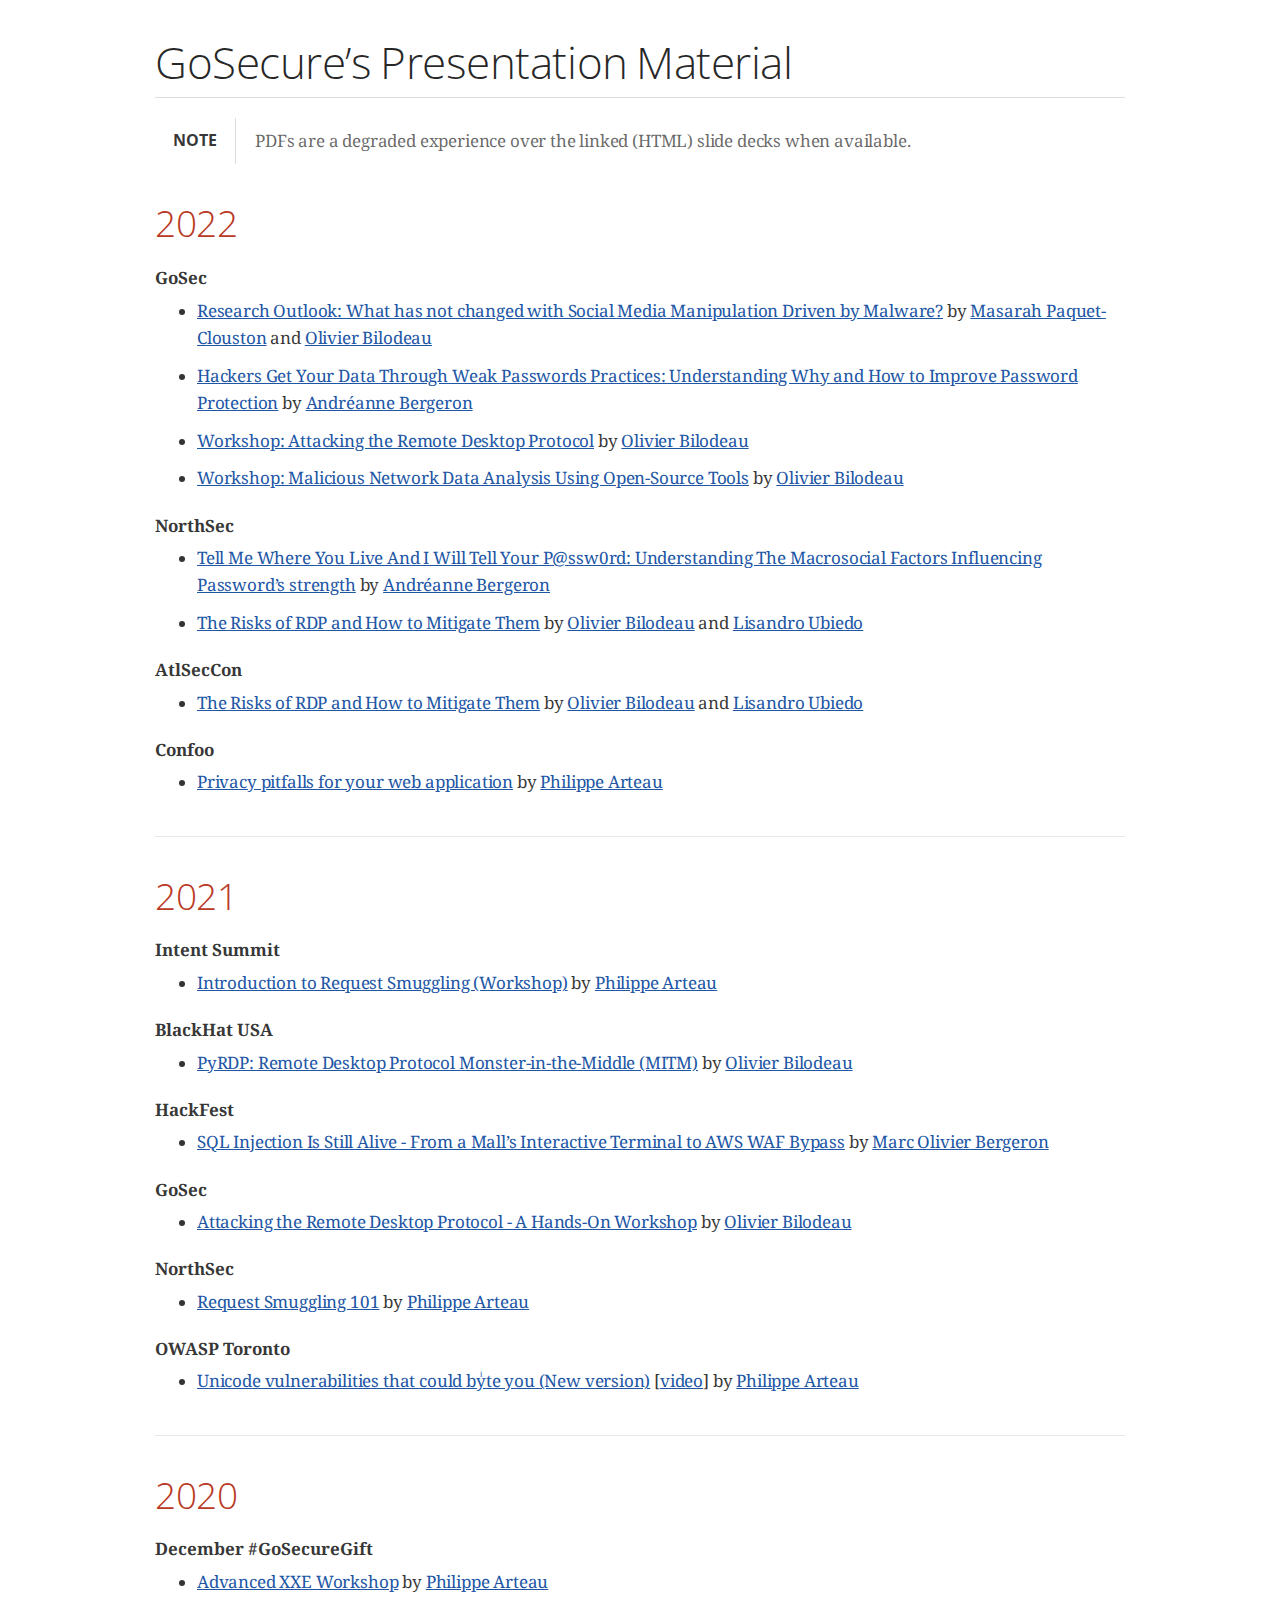
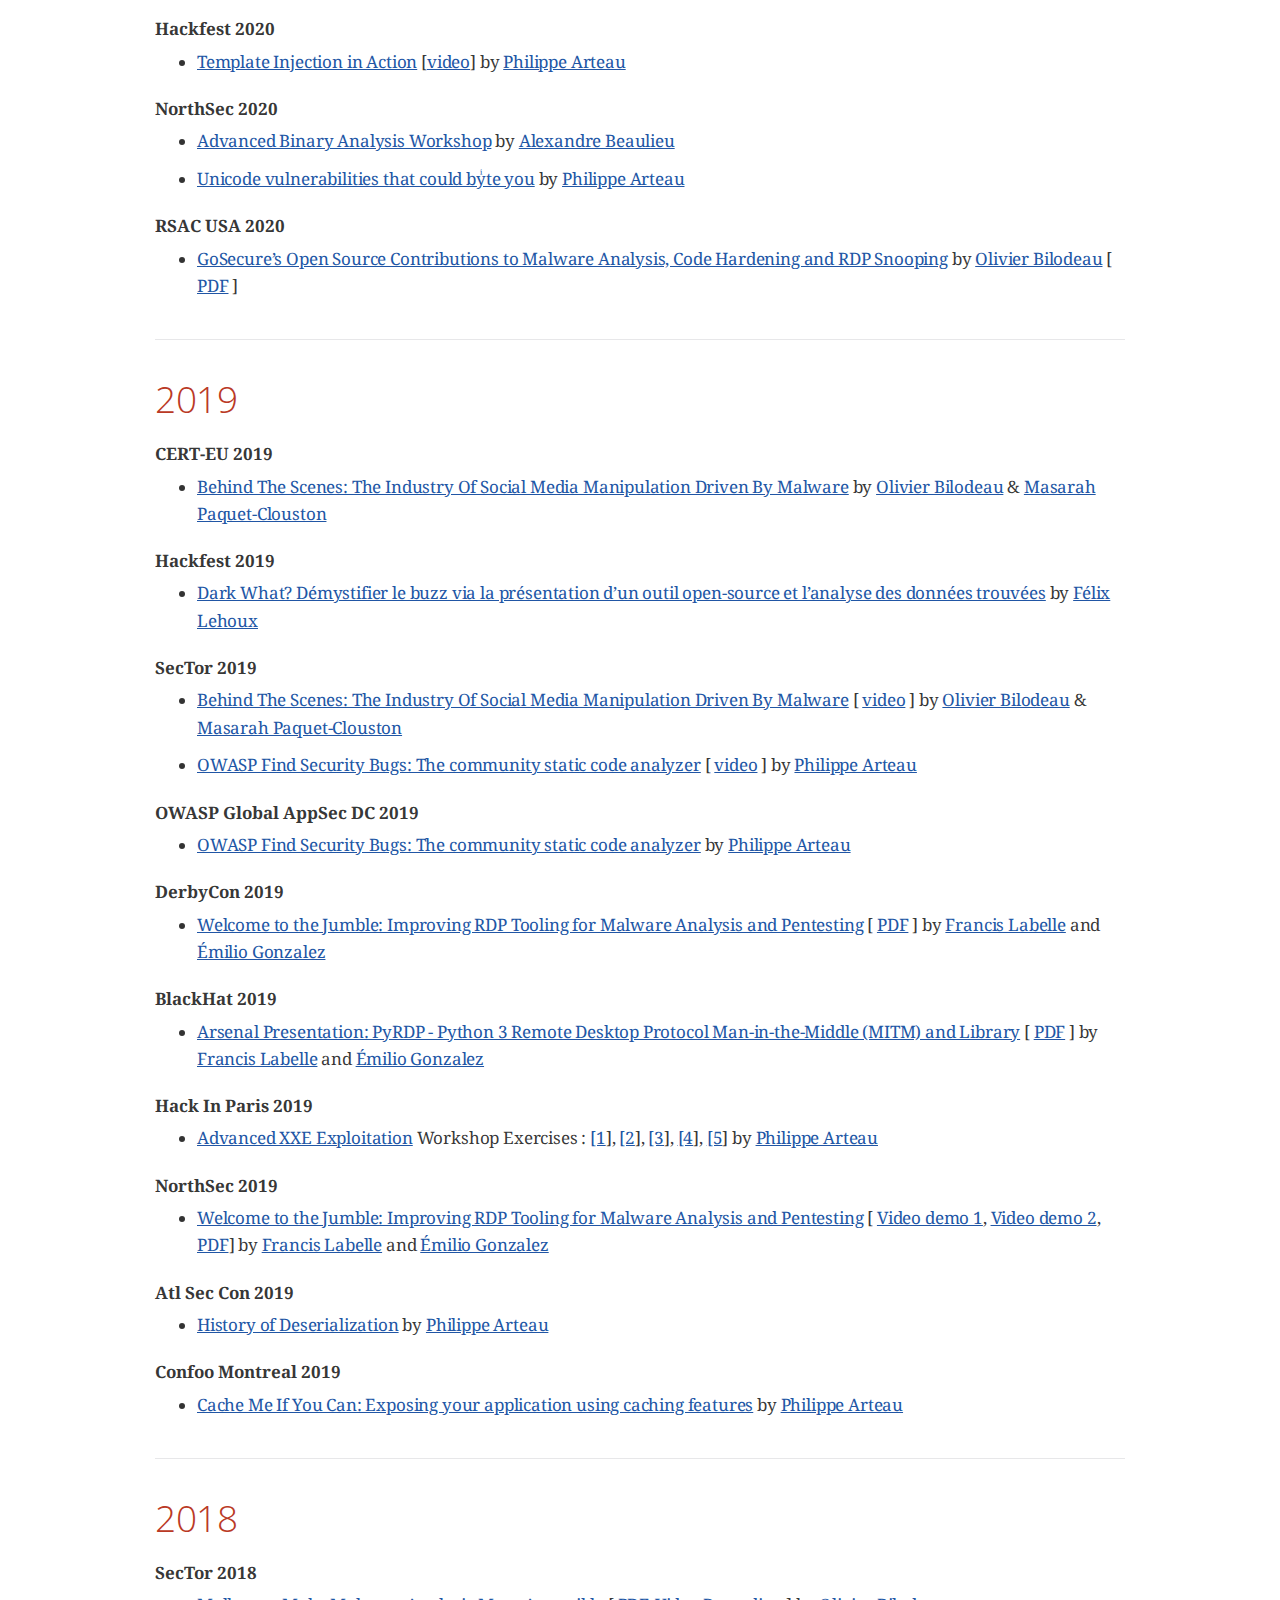
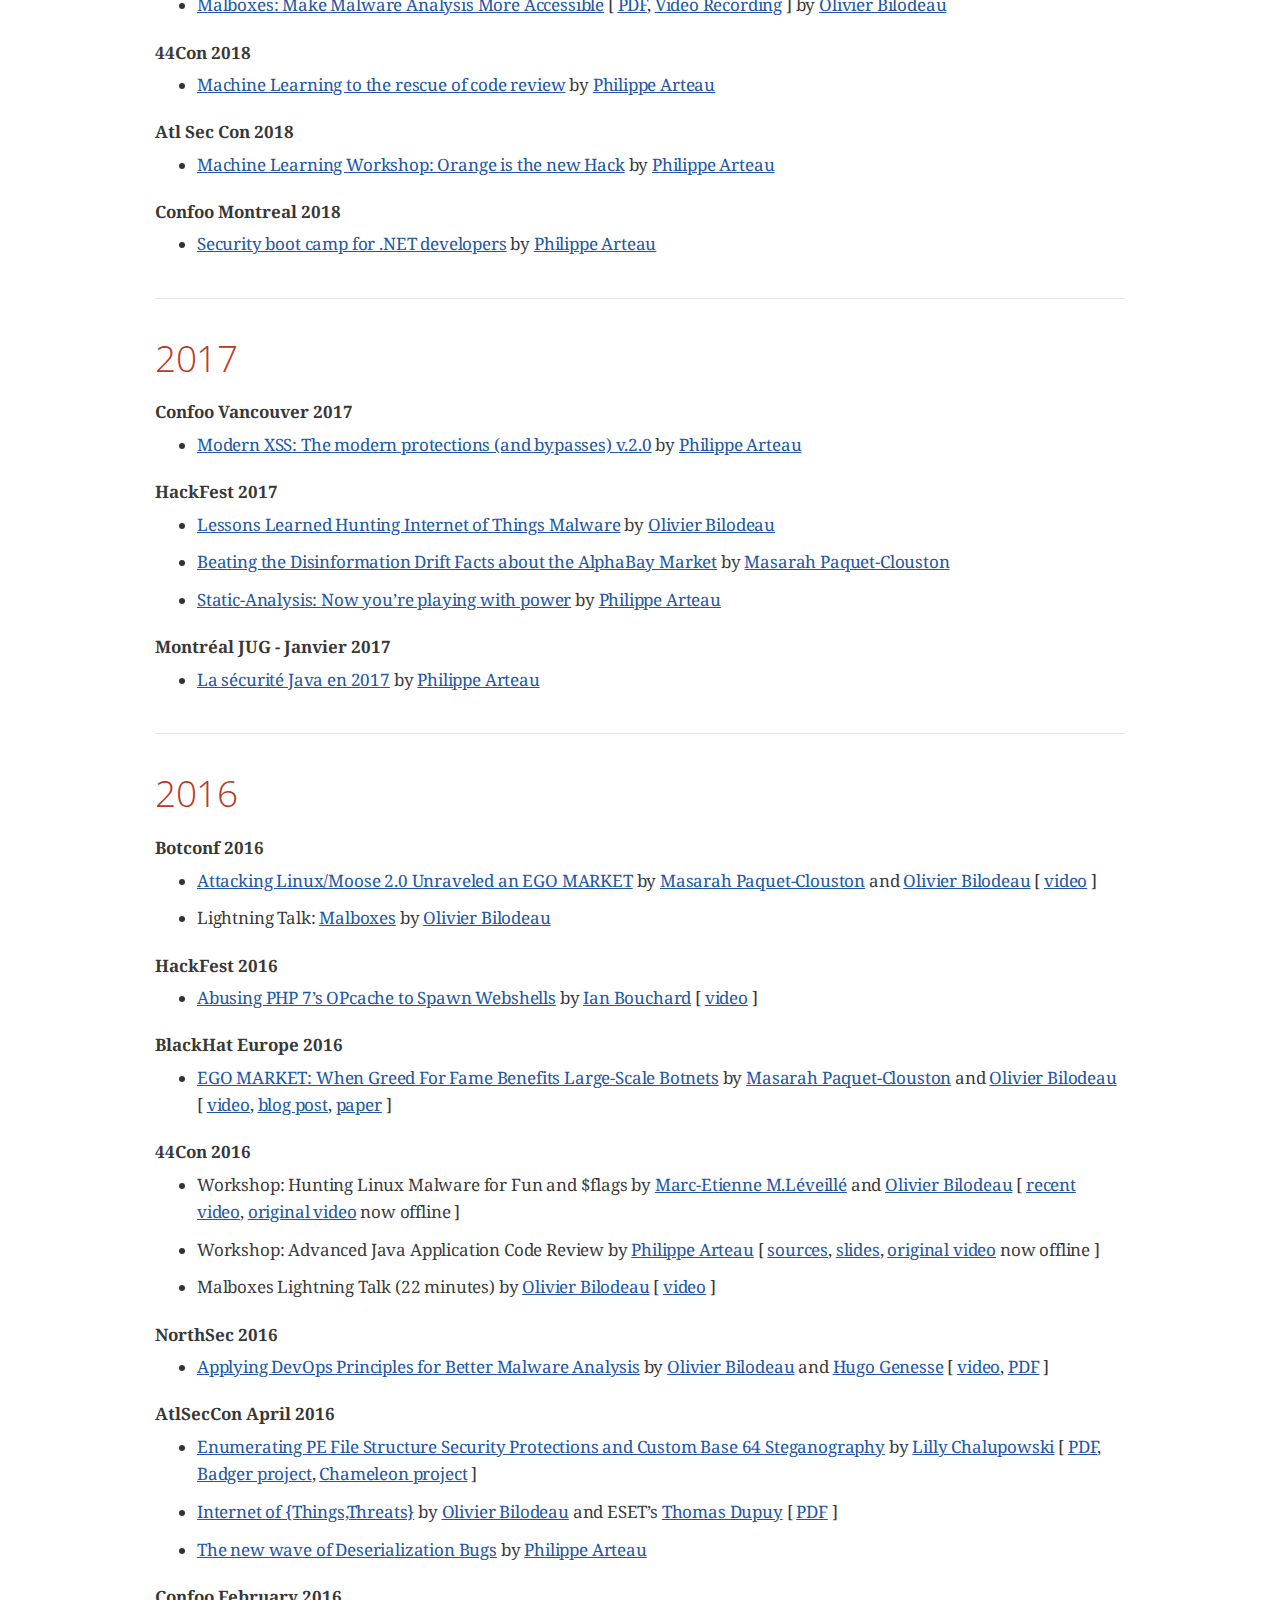
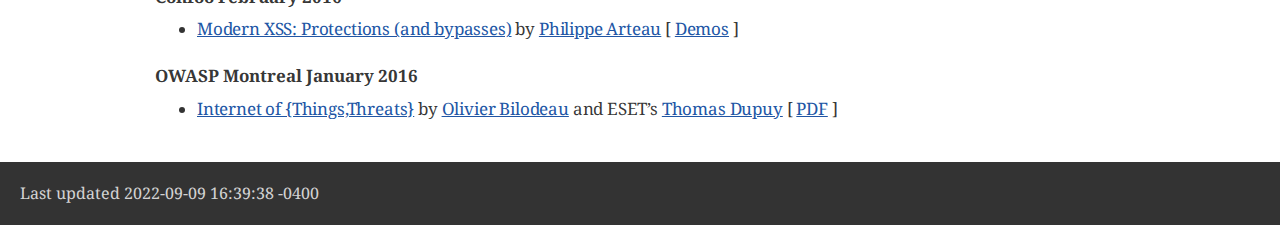
==== commit e1b82332: "Added GoSec content" ====
--- a/index.html
+++ b/index.html
@@ -462,6 +462,29 @@
 <div class="sectionbody">
 <div class="dlist">
 <dl>
+<dt class="hdlist1">GoSec</dt>
+<dd>
+<div class="ulist">
+<ul>
+<li>
+<p><a href="2022-09_gosec/OlivierBilodeau_MasarahClouston-Social_Media_Manipulation-Update_2022.pdf">Research Outlook: What has not changed with Social Media Manipulation Driven by Malware?</a>
+by <a href="https://twitter.com/MasarahClouston">Masarah Paquet-Clouston</a> and <a href="https://twitter.com/obilodeau">Olivier Bilodeau</a></p>
+</li>
+<li>
+<p><a href="2022-09_gosec/Understanding_Password_to_Improve_Protection_Andreanne-Bergeron.pdf">Hackers Get Your Data Through Weak Passwords Practices: Understanding Why and How to Improve Password Protection</a>
+by <a href="https://www.linkedin.com/in/andr%C3%A9anne-bergeron-a6063068/">Andréanne Bergeron</a></p>
+</li>
+<li>
+<p><a href="2022-09_gosec/OlivierBilodeau-Workshop-Attacking-RDP.pdf">Workshop: Attacking the Remote Desktop Protocol</a>
+by <a href="https://twitter.com/obilodeau">Olivier Bilodeau</a></p>
+</li>
+<li>
+<p><a href="2022-09_gosec/OlivierBilodeau-Workshop-Botnet_Network_Data_Analysis_Using_Open-Source_Tools.pdf">Workshop: Malicious Network Data Analysis Using Open-Source Tools</a>
+by <a href="https://twitter.com/obilodeau">Olivier Bilodeau</a></p>
+</li>
+</ul>
+</div>
+</dd>
 <dt class="hdlist1">NorthSec</dt>
 <dd>
 <div class="ulist">
@@ -1002,7 +1025,7 @@
 </div>
 <div id="footer">
 <div id="footer-text">
-Last updated 2022-06-13 14:26:53 -0400
+Last updated 2022-09-09 16:39:38 -0400
 </div>
 </div>
 </body>
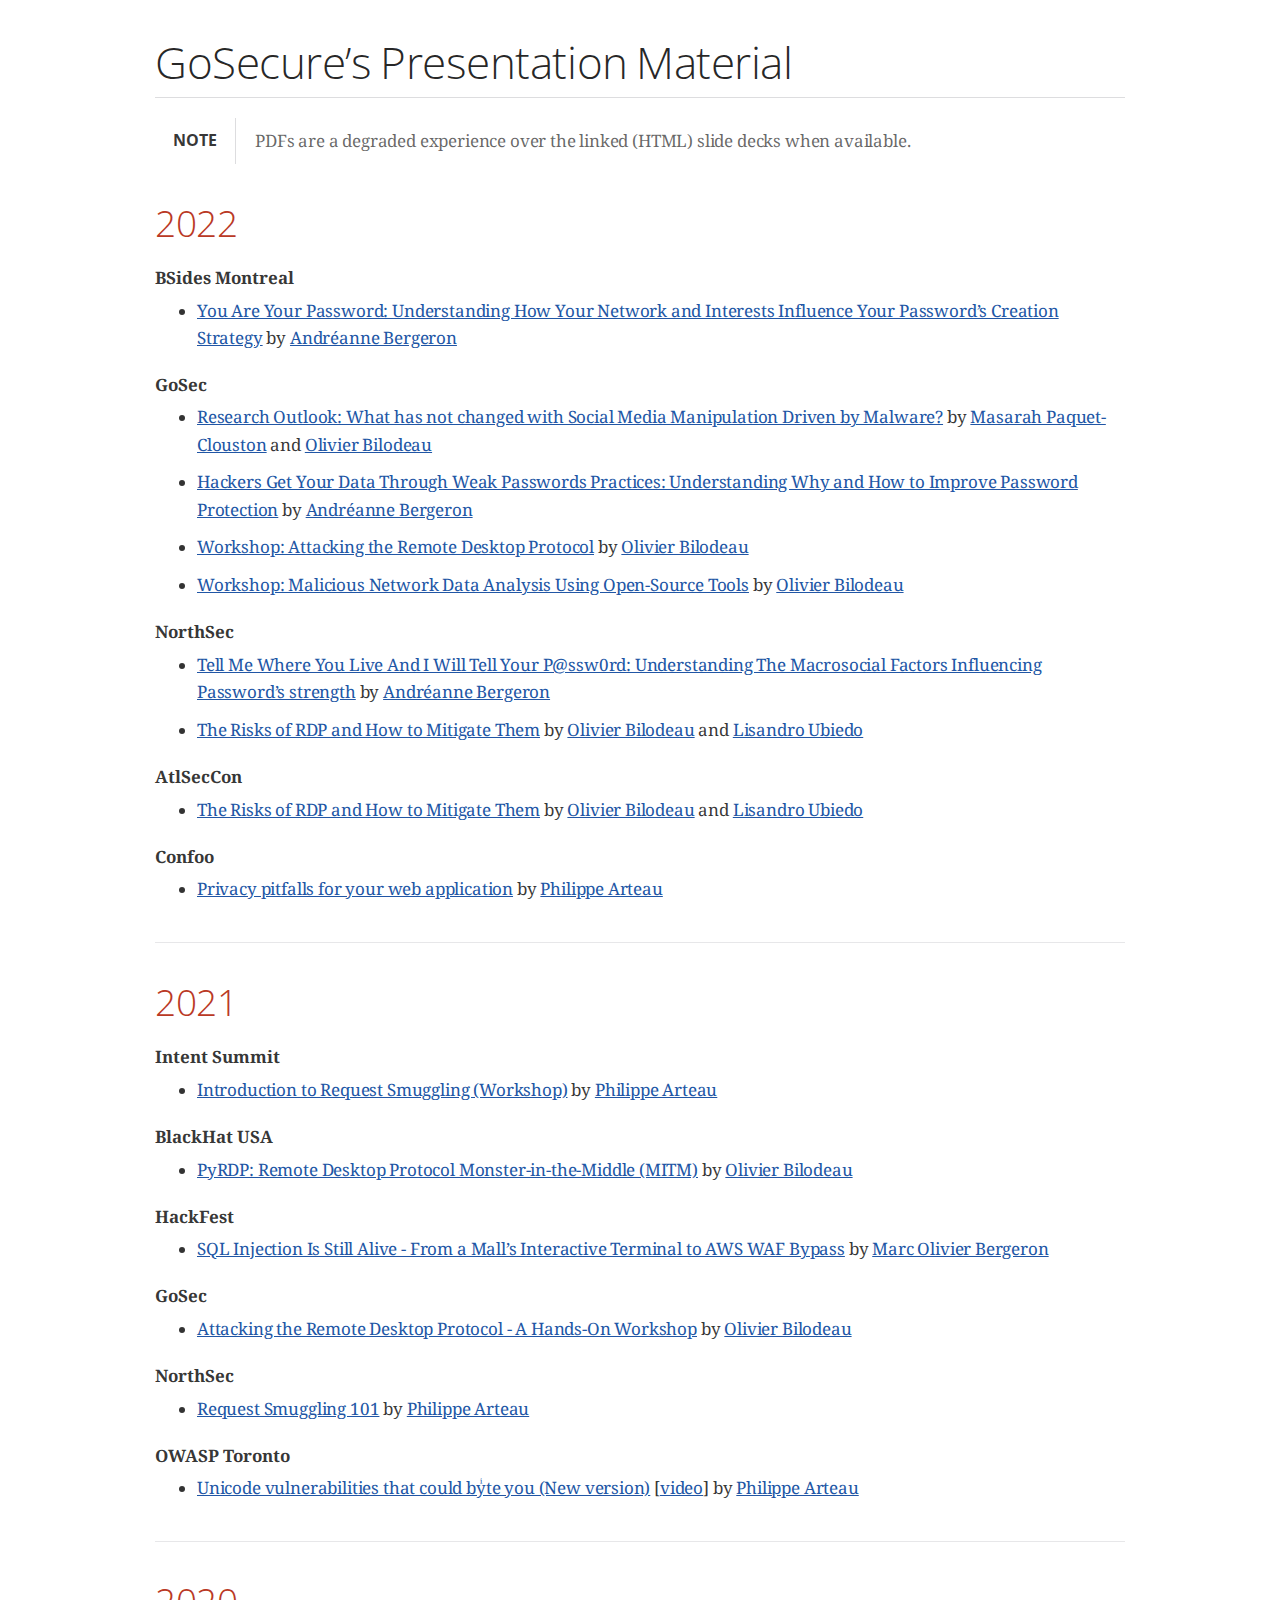
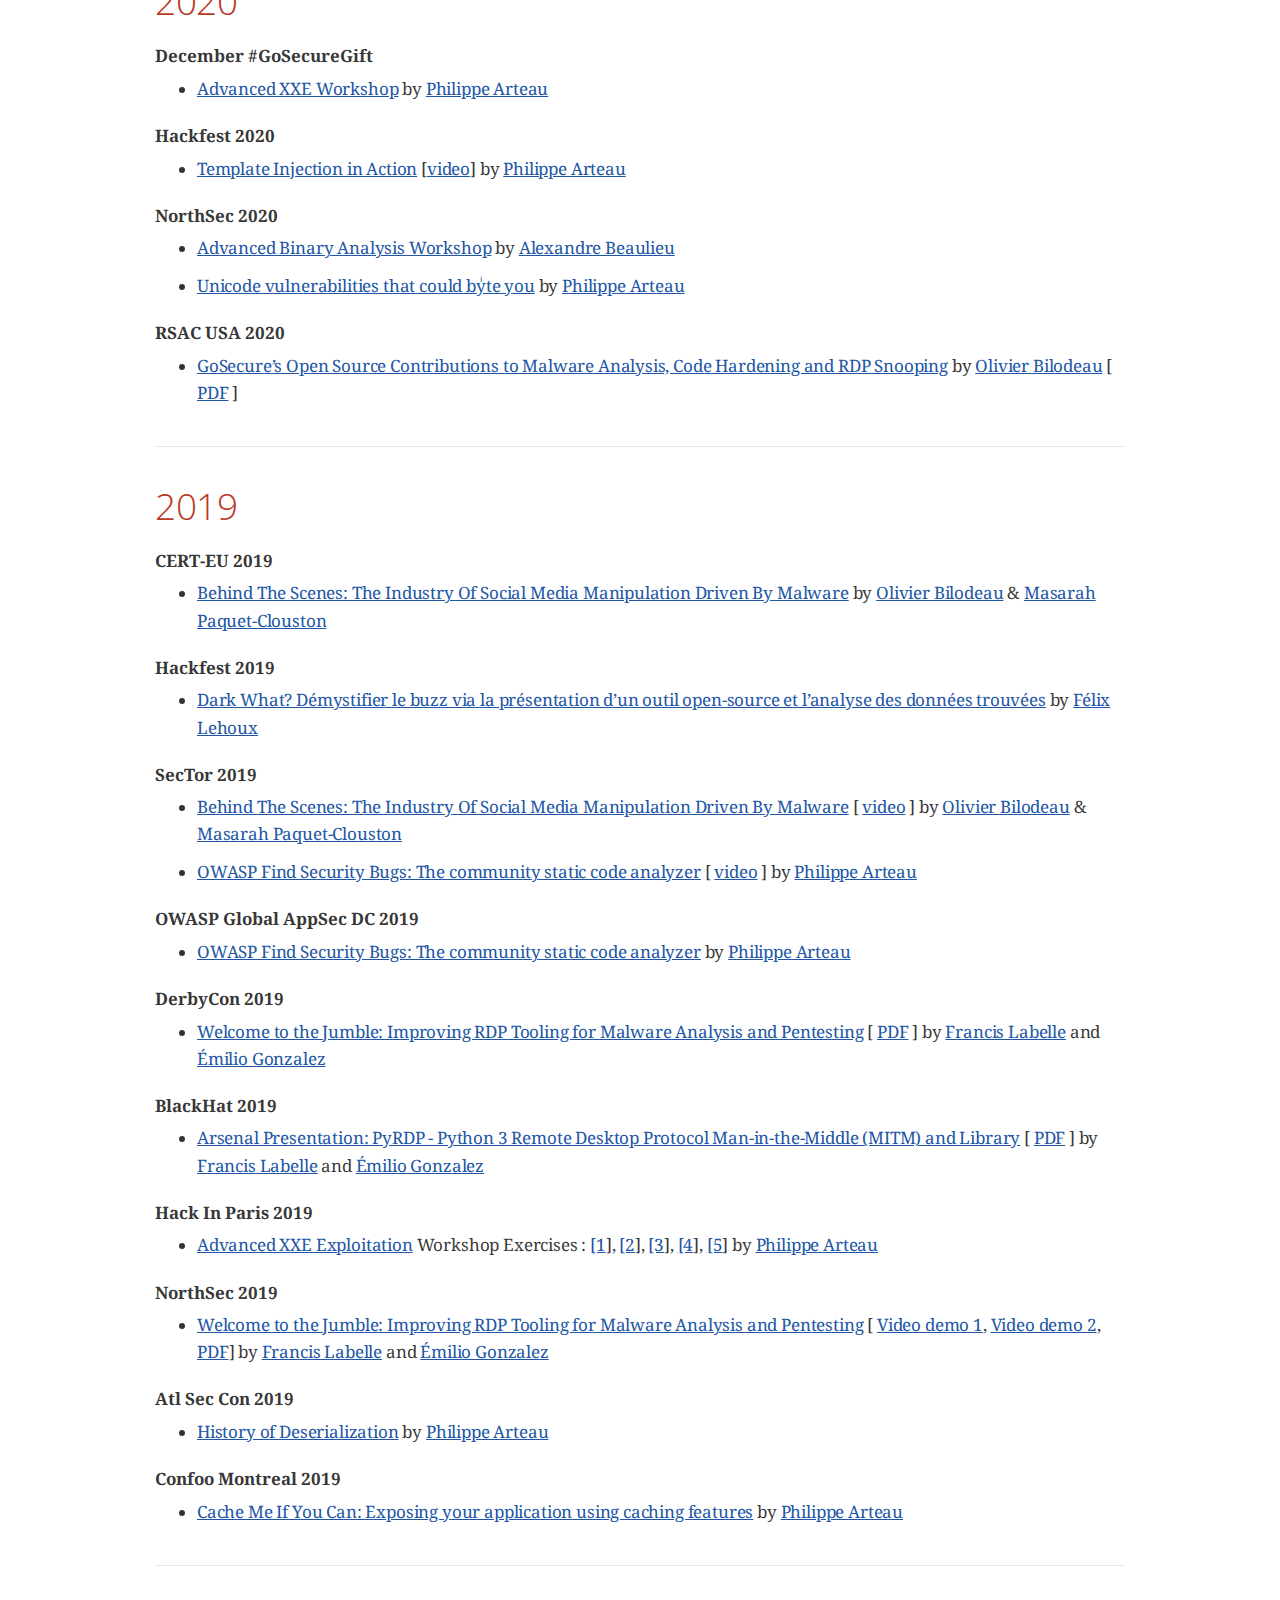
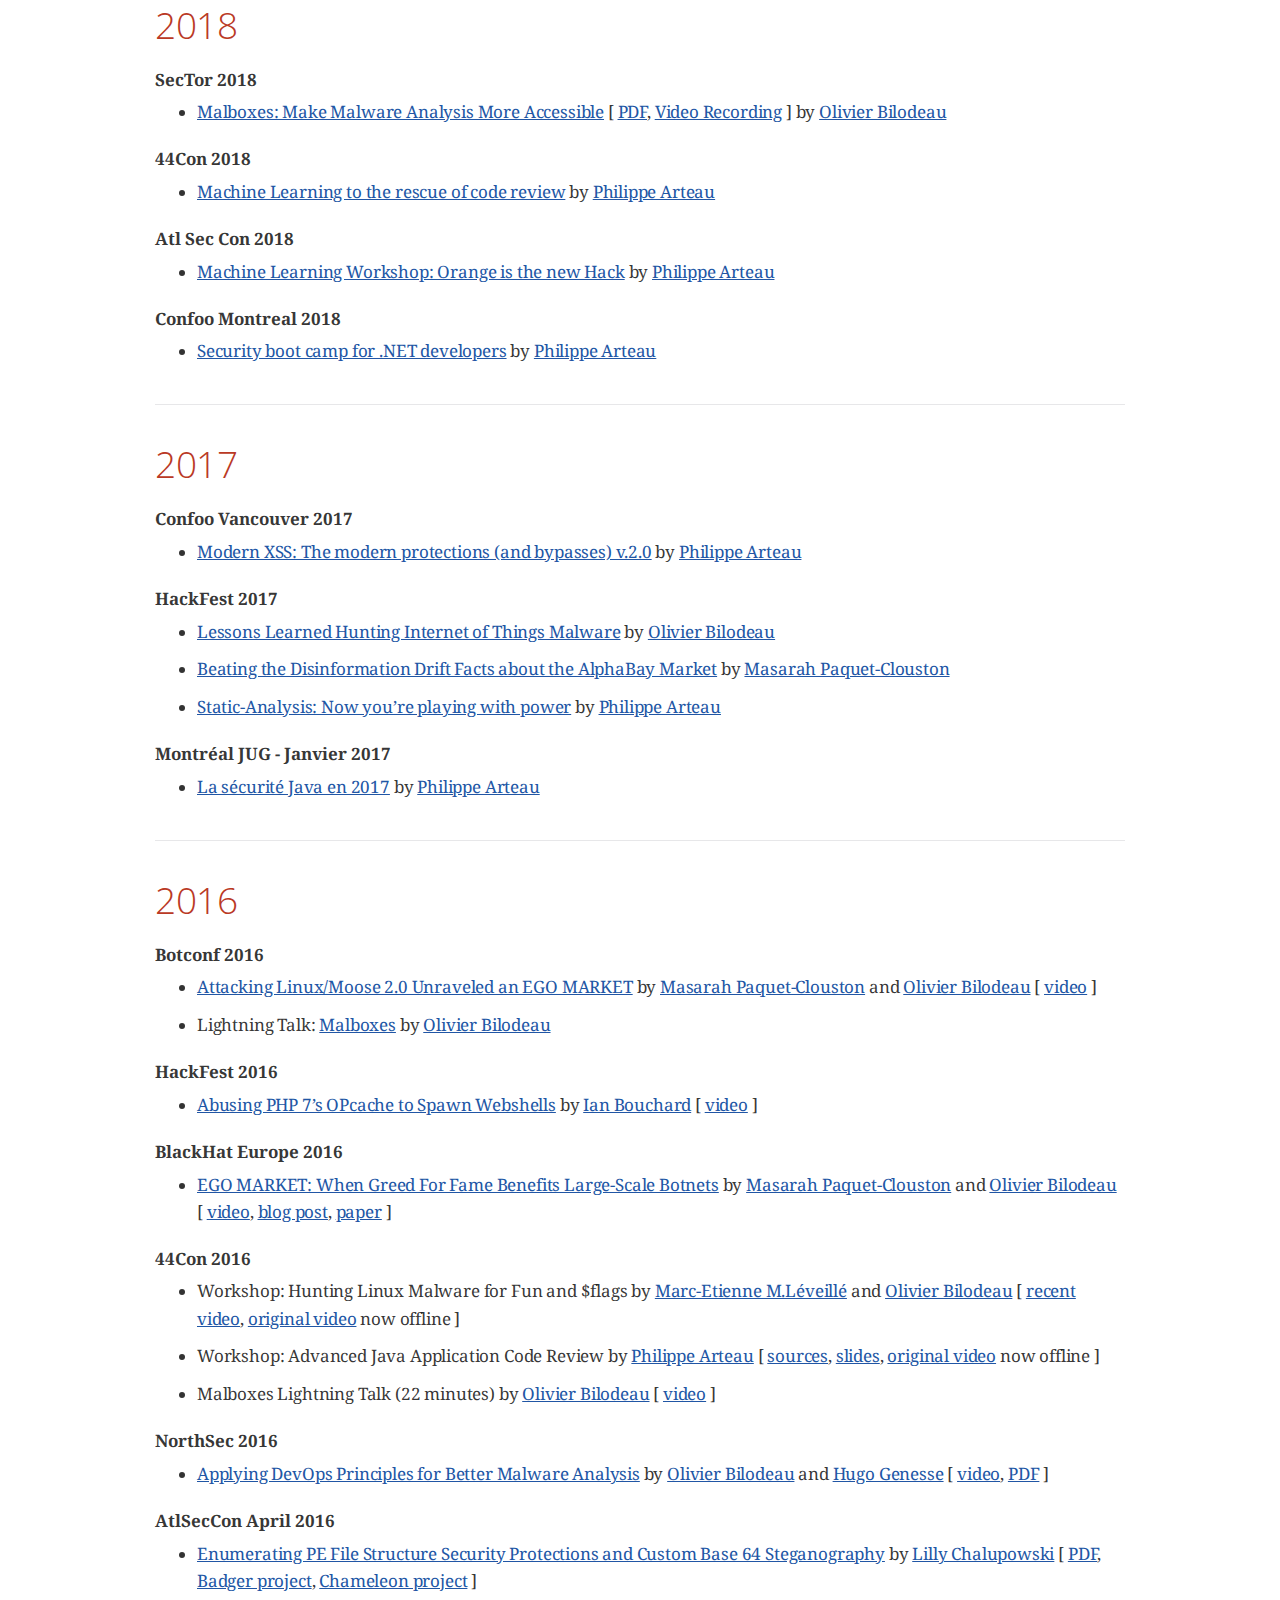
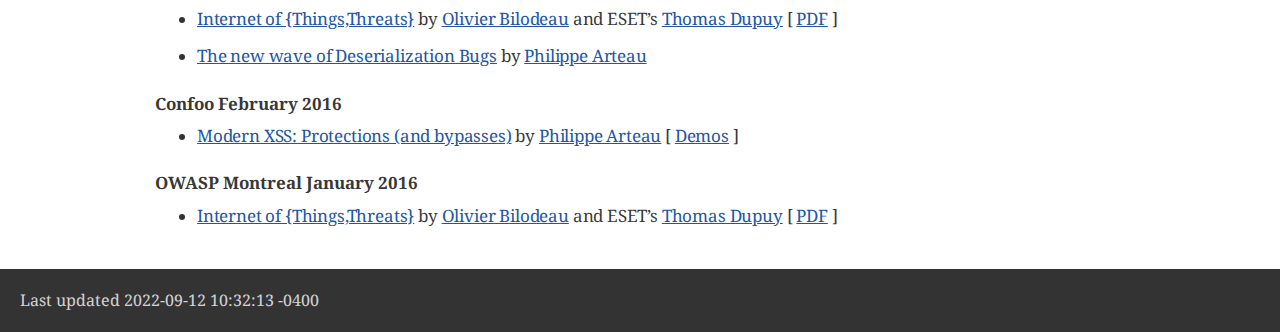
==== commit 9aed05d3: "Added BSides Montreal content" ====
--- a/index.html
+++ b/index.html
@@ -462,6 +462,17 @@
 <div class="sectionbody">
 <div class="dlist">
 <dl>
+<dt class="hdlist1">BSides Montreal</dt>
+<dd>
+<div class="ulist">
+<ul>
+<li>
+<p><a href="2022-09-10_bsides-mtl/Offenders_Vs_non-offenders_passwords-AndreanneBergeron-BsidesMontreal.pdf">You Are Your Password: Understanding How Your Network and Interests Influence Your Password&#8217;s Creation Strategy</a>
+by <a href="https://www.linkedin.com/in/andr%C3%A9anne-bergeron-a6063068/">Andréanne Bergeron</a></p>
+</li>
+</ul>
+</div>
+</dd>
 <dt class="hdlist1">GoSec</dt>
 <dd>
 <div class="ulist">
@@ -1025,7 +1036,7 @@
 </div>
 <div id="footer">
 <div id="footer-text">
-Last updated 2022-09-09 16:39:38 -0400
+Last updated 2022-09-12 10:32:13 -0400
 </div>
 </div>
 </body>
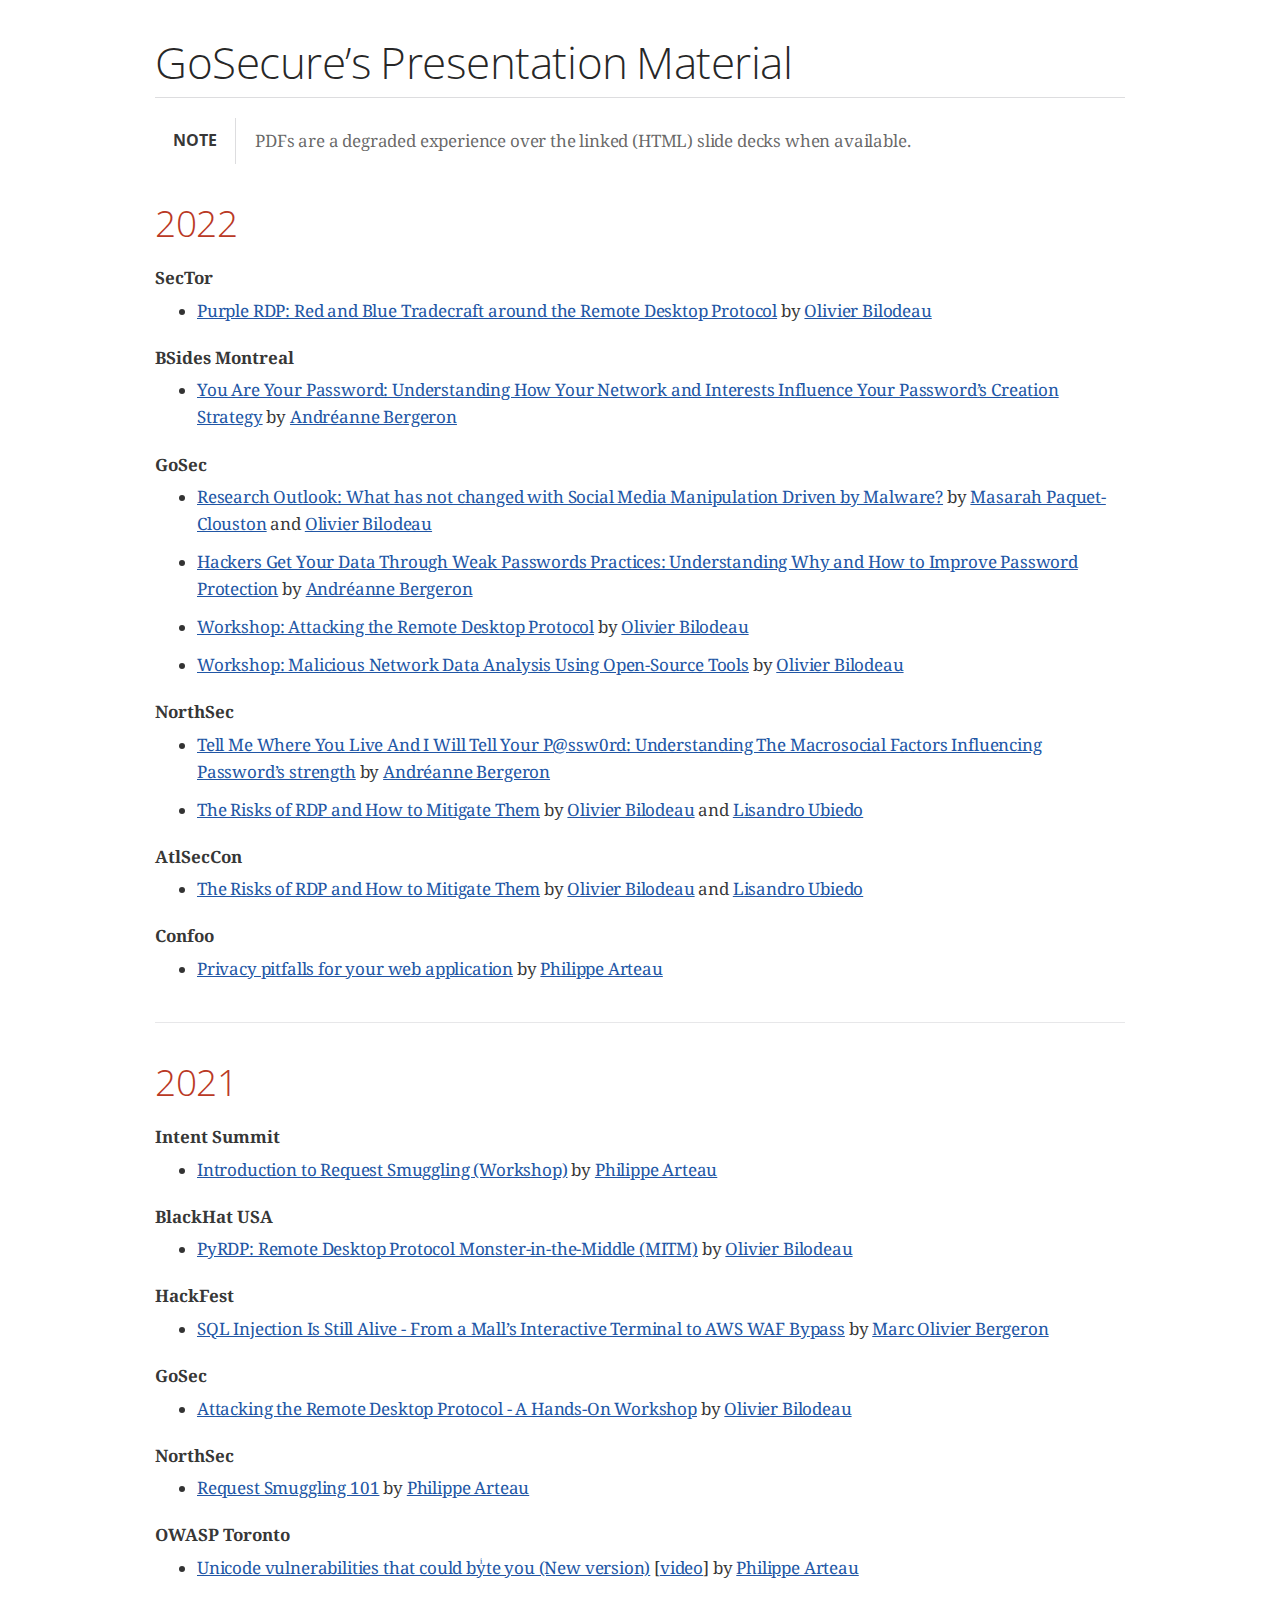
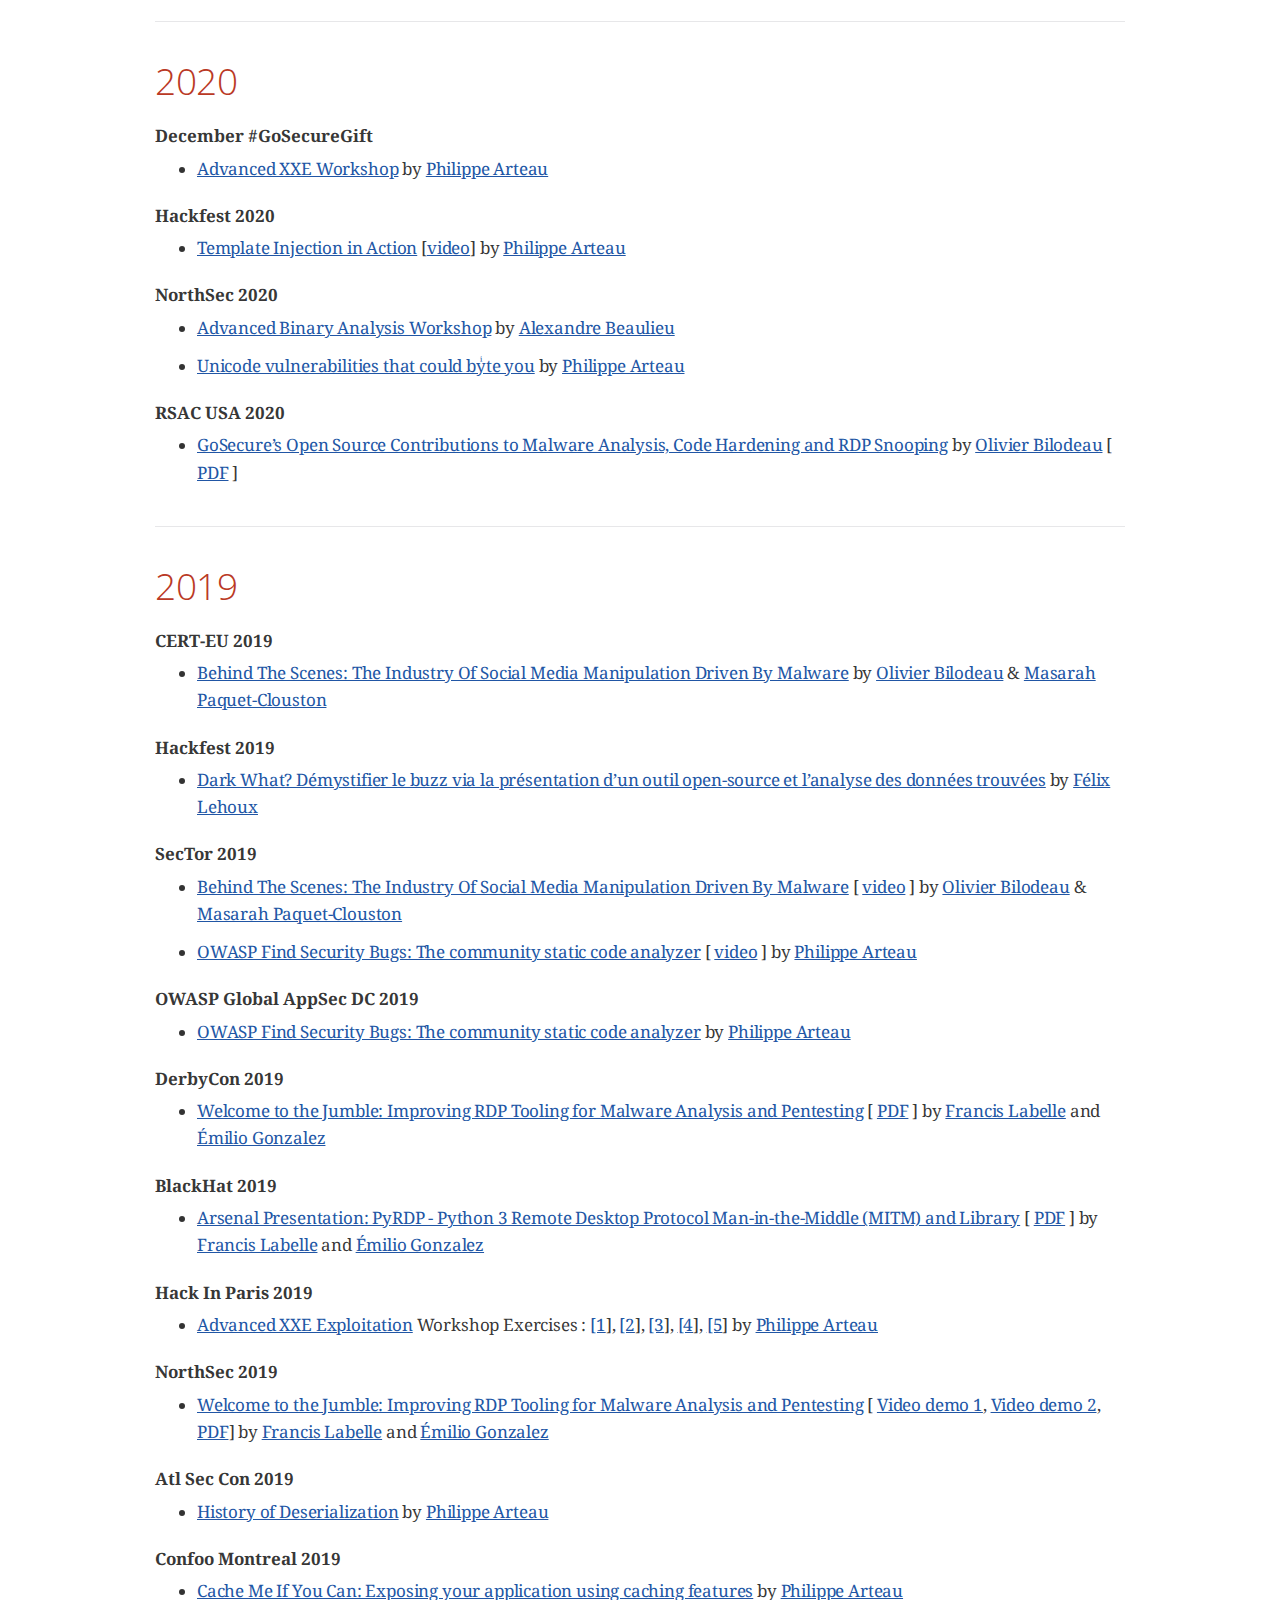
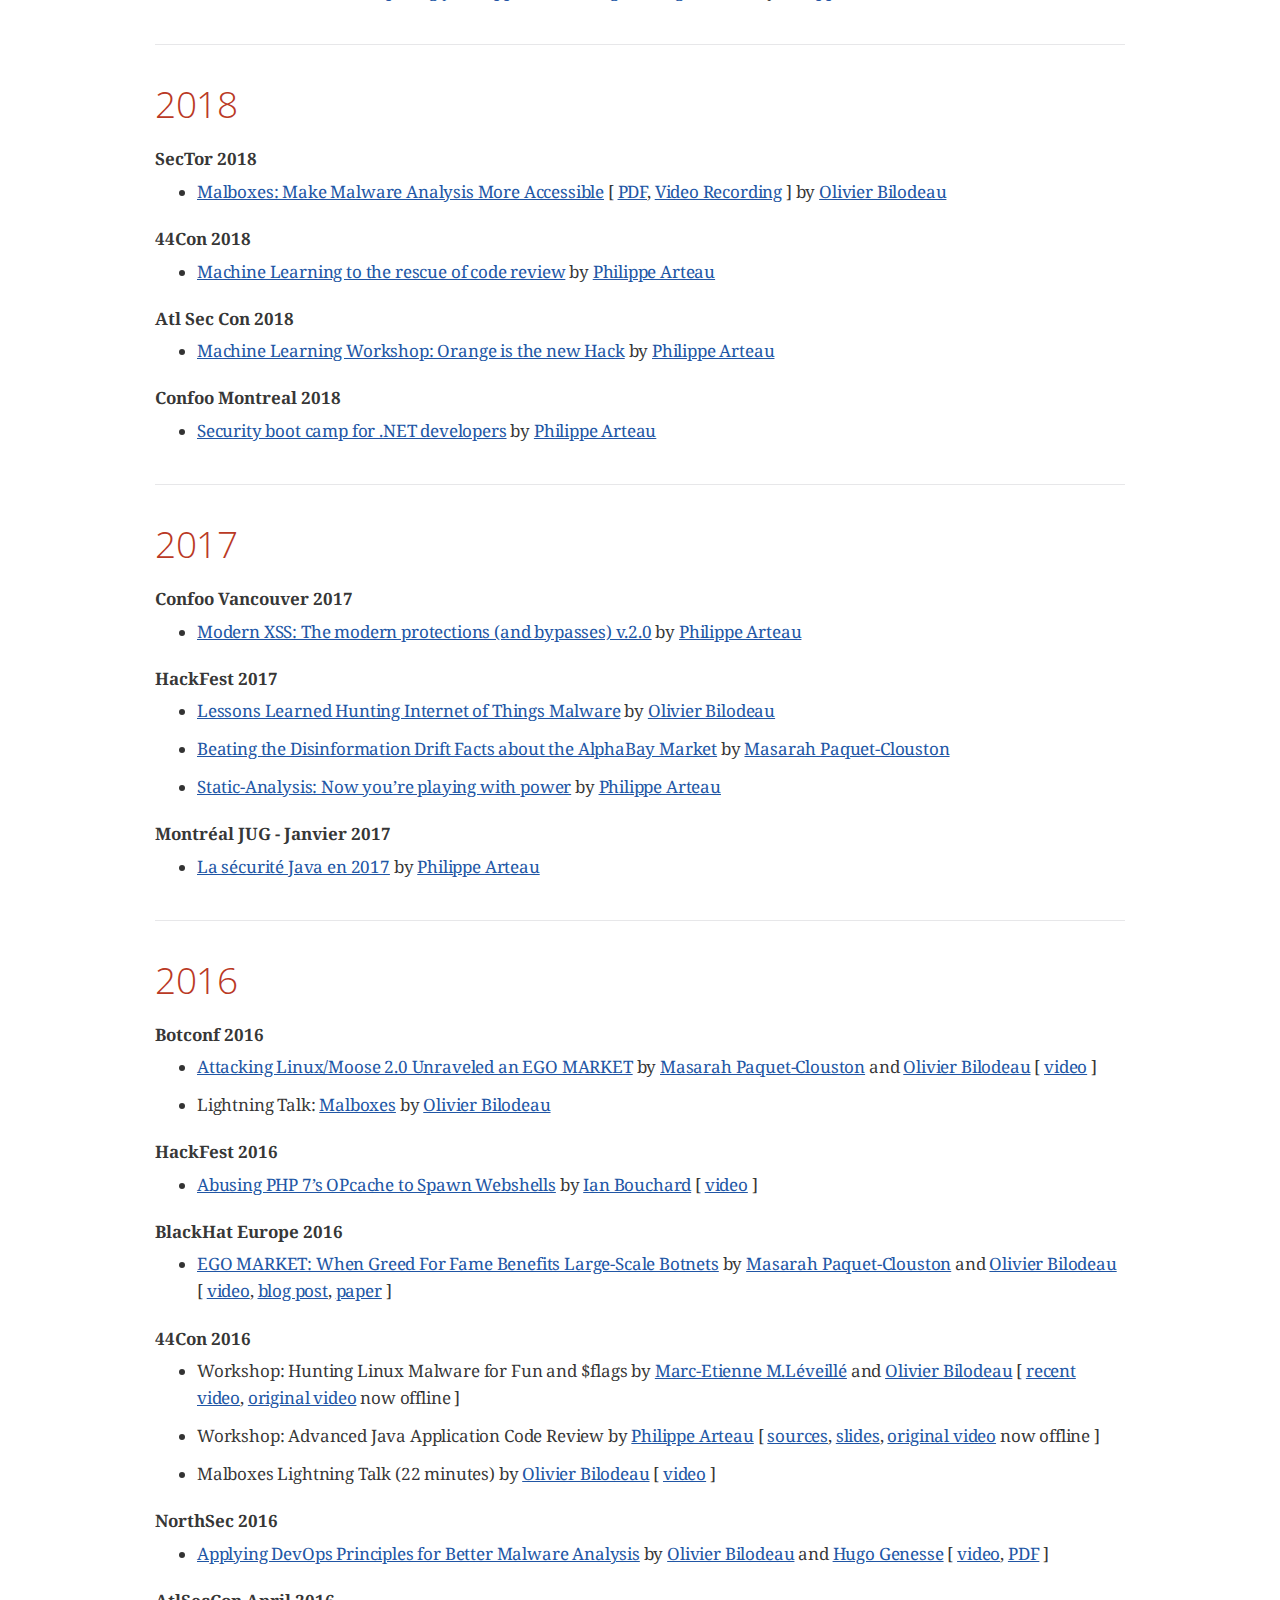
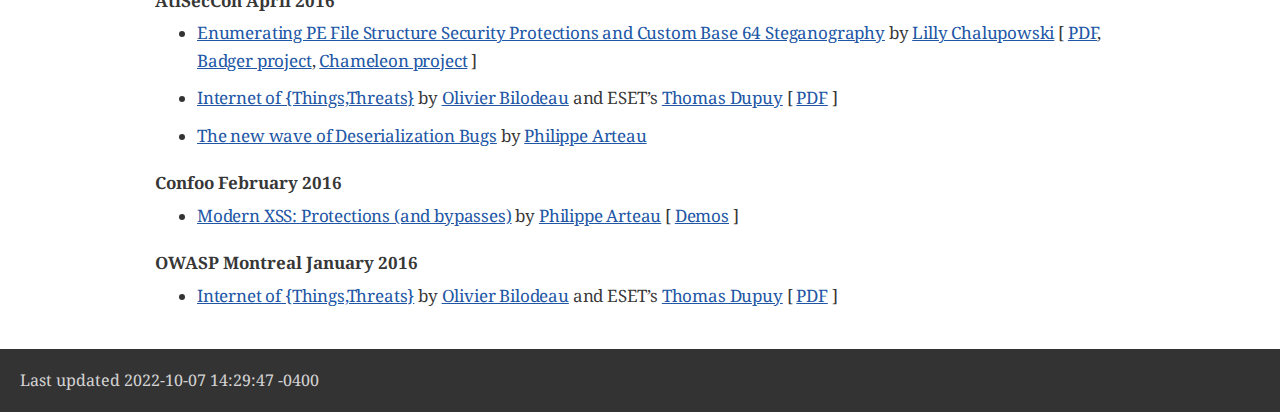
==== commit 5a81ab2c: "Added SecTor's Purple RDP slides" ====
--- a/index.html
+++ b/index.html
@@ -462,6 +462,17 @@
 <div class="sectionbody">
 <div class="dlist">
 <dl>
+<dt class="hdlist1">SecTor</dt>
+<dd>
+<div class="ulist">
+<ul>
+<li>
+<p><a href="2022-10-06_sector/OlivierBilodeau-Purple_RDP.pdf">Purple RDP: Red and Blue Tradecraft around the Remote Desktop Protocol</a>
+by <a href="https://twitter.com/obilodeau">Olivier Bilodeau</a></p>
+</li>
+</ul>
+</div>
+</dd>
 <dt class="hdlist1">BSides Montreal</dt>
 <dd>
 <div class="ulist">
@@ -1036,7 +1047,7 @@
 </div>
 <div id="footer">
 <div id="footer-text">
-Last updated 2022-09-12 10:32:13 -0400
+Last updated 2022-10-07 14:29:47 -0400
 </div>
 </div>
 </body>
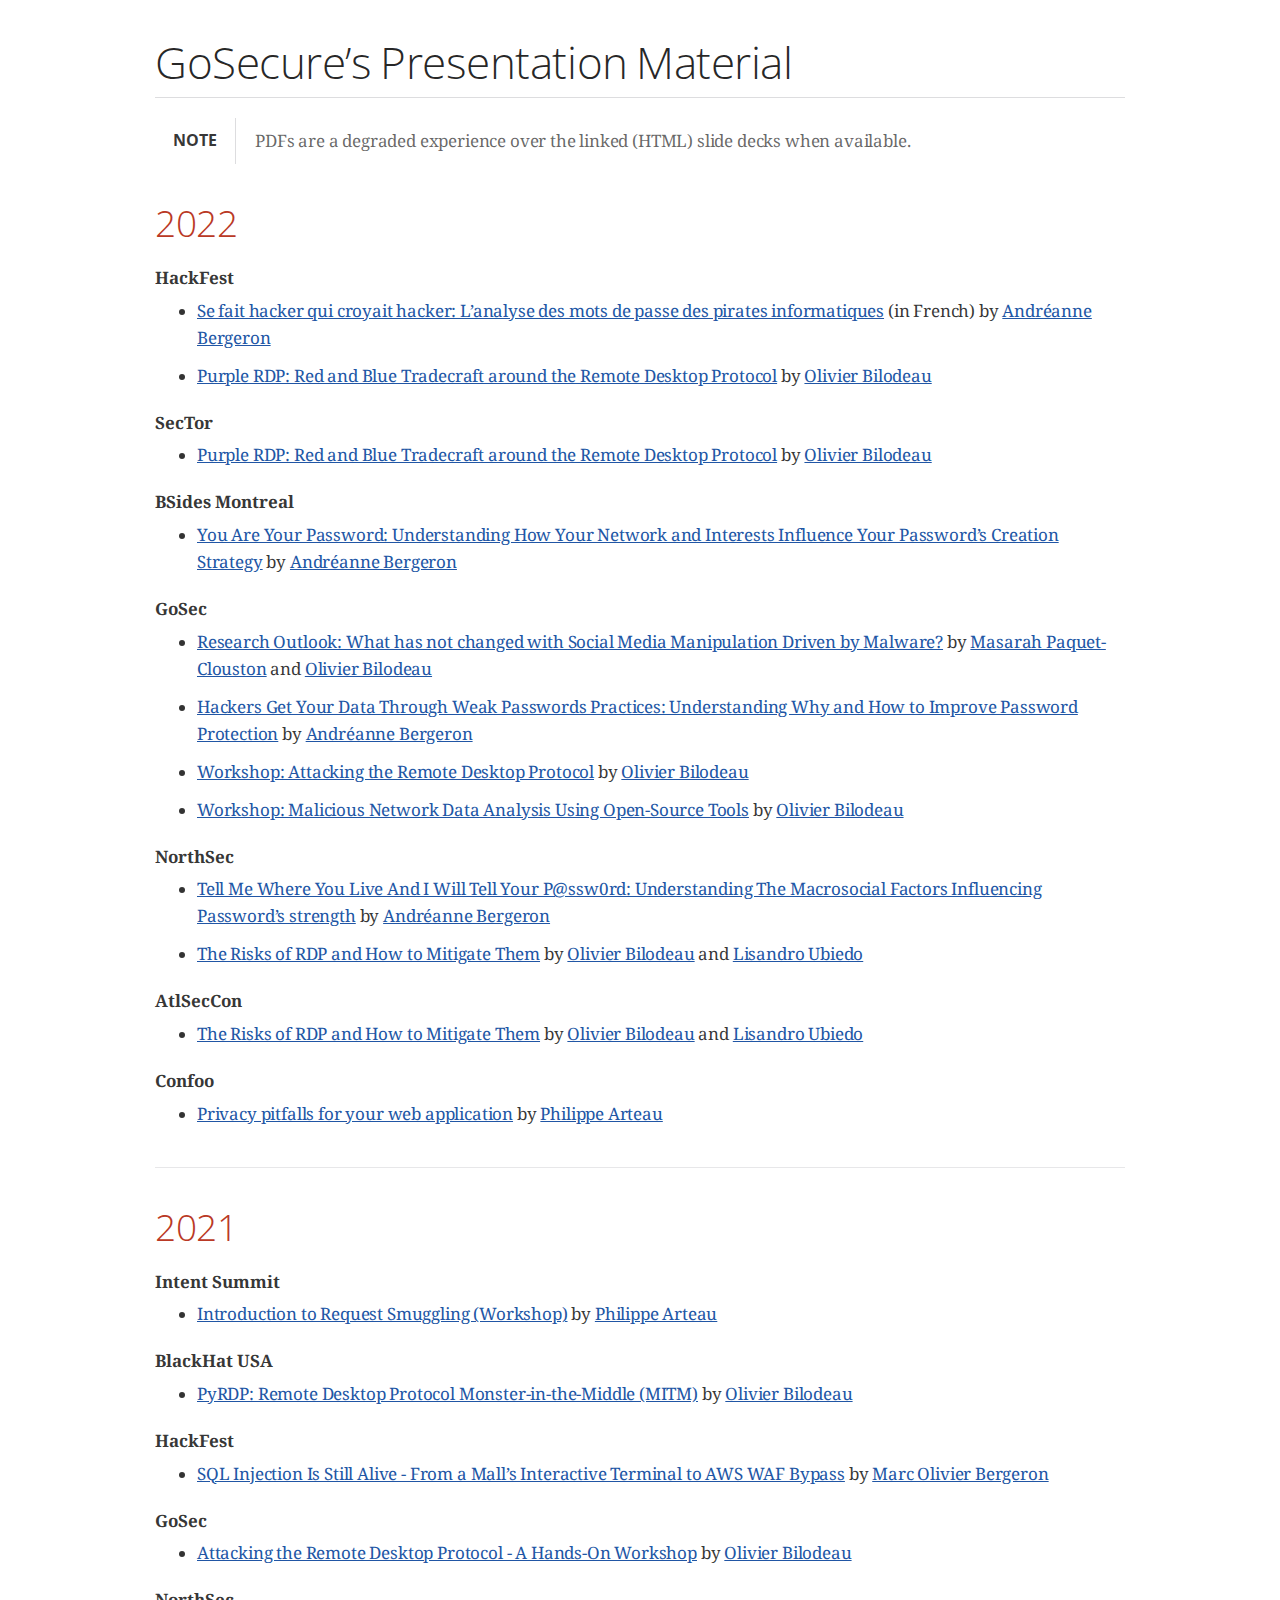
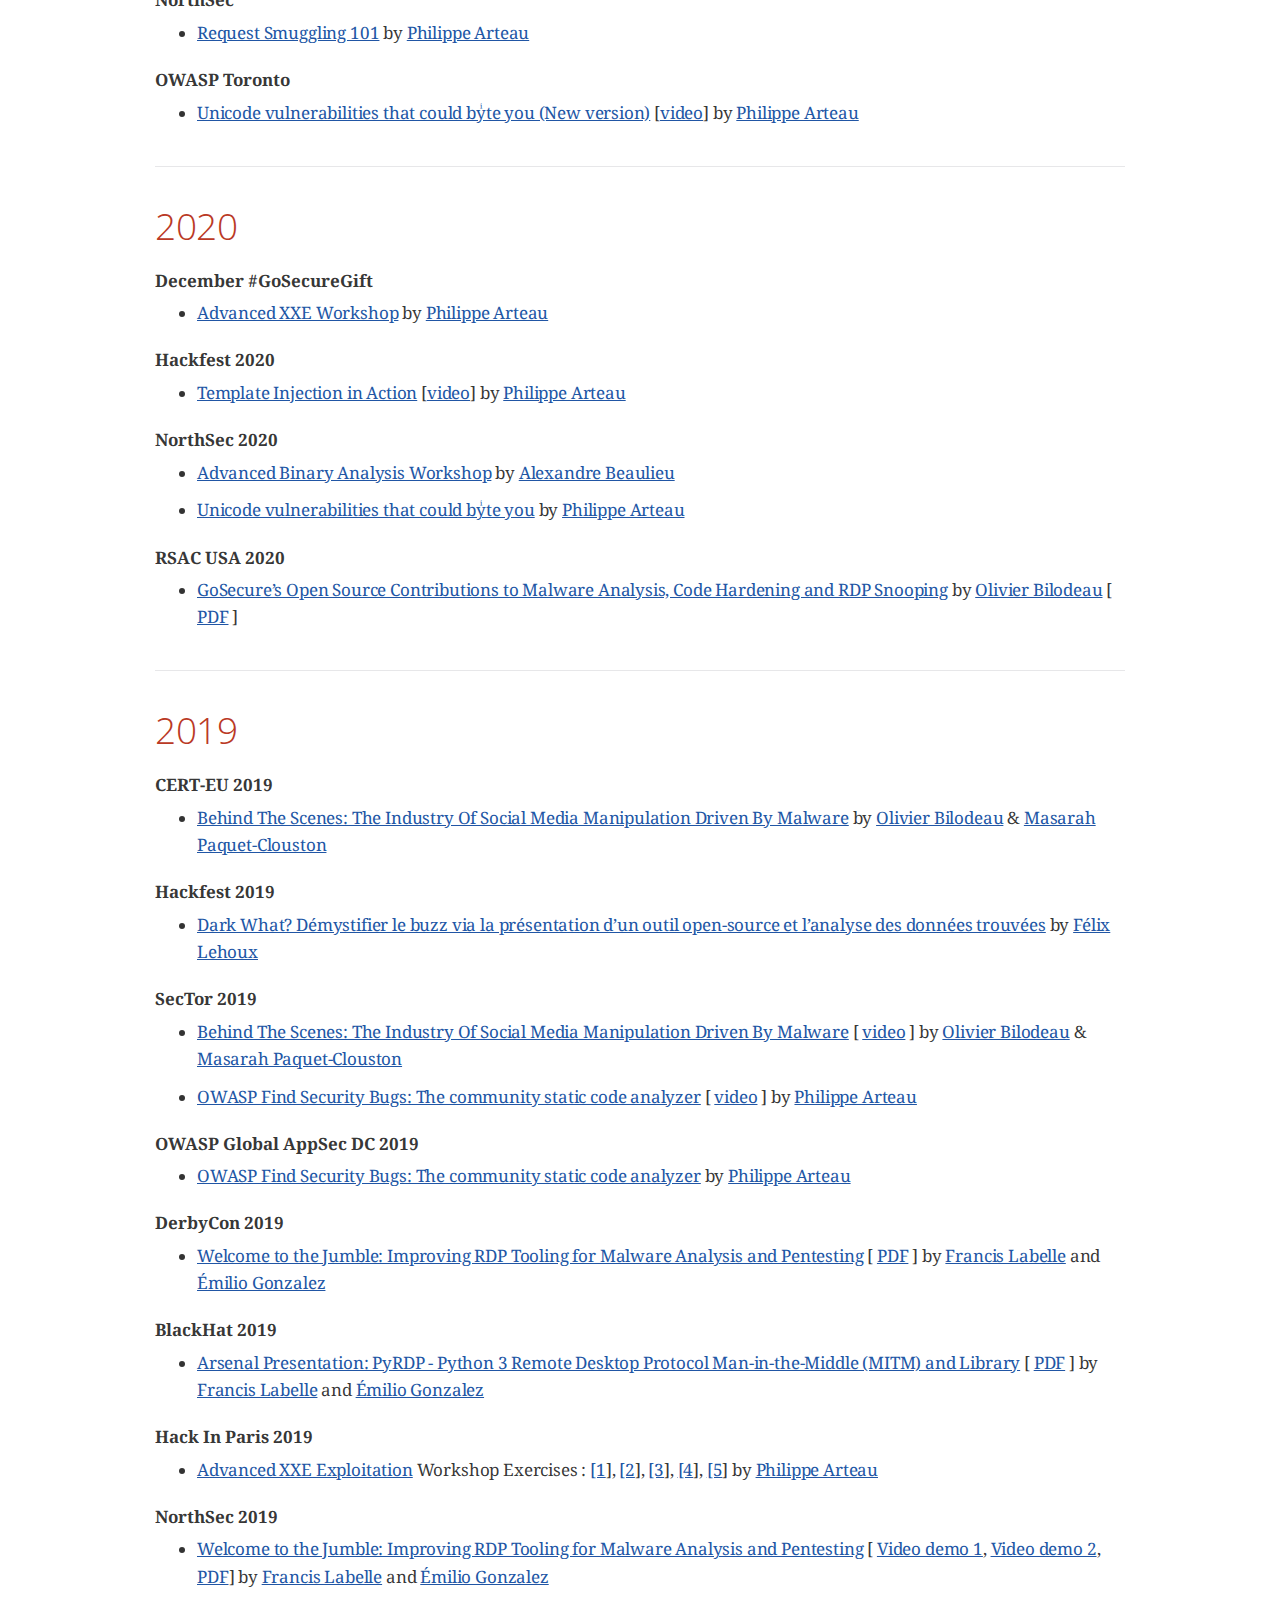
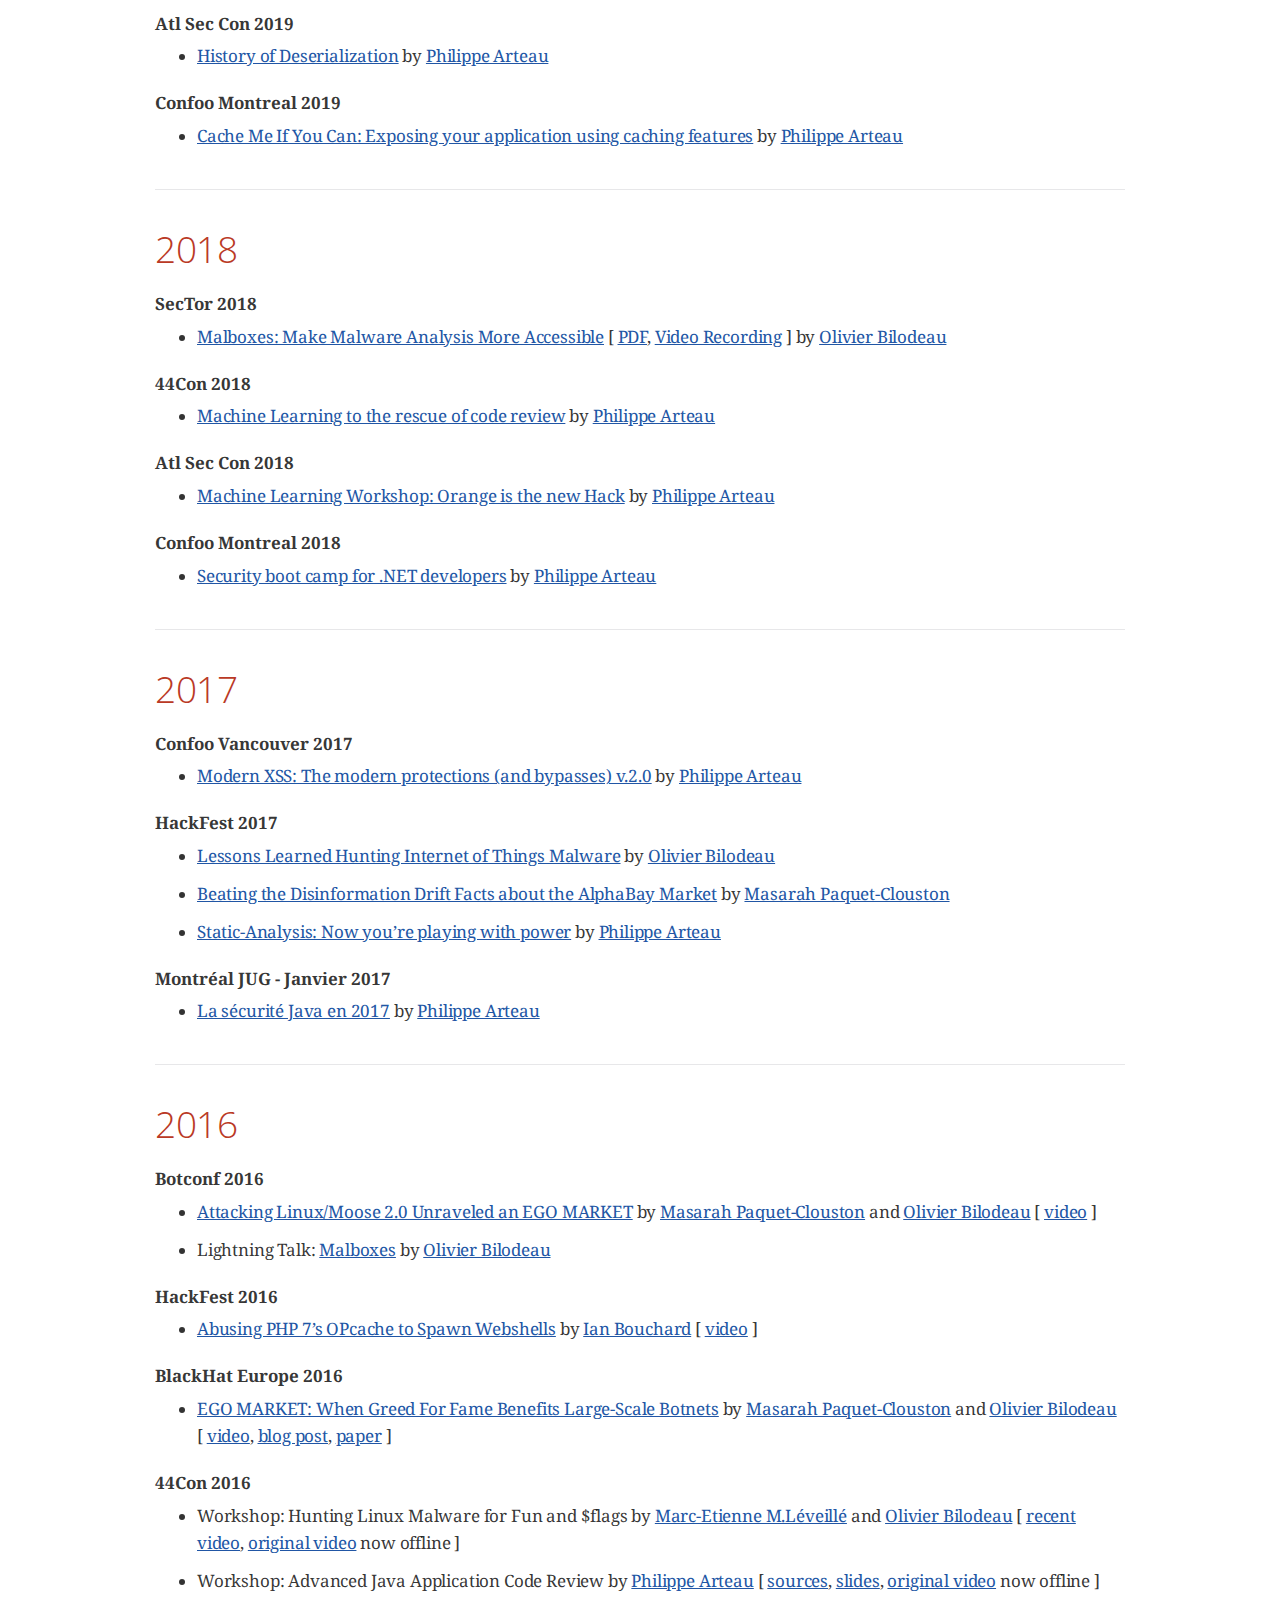
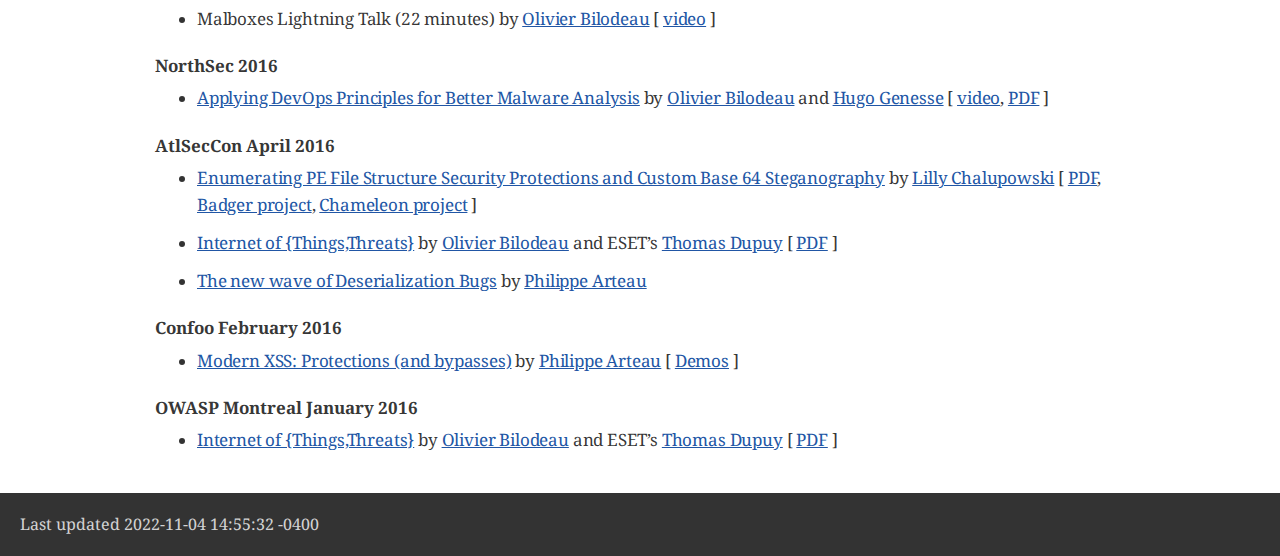
==== commit cd4b2f8f: "HackFest presentations" ====
--- a/index.html
+++ b/index.html
@@ -4,7 +4,7 @@
 <meta charset="UTF-8">
 <meta http-equiv="X-UA-Compatible" content="IE=edge">
 <meta name="viewport" content="width=device-width, initial-scale=1.0">
-<meta name="generator" content="Asciidoctor 2.0.17">
+<meta name="generator" content="Asciidoctor 2.0.18">
 <title>GoSecure's Presentation Material</title>
 <link rel="stylesheet" href="https://fonts.googleapis.com/css?family=Open+Sans:300,300italic,400,400italic,600,600italic%7CNoto+Serif:400,400italic,700,700italic%7CDroid+Sans+Mono:400,700">
 <style>
@@ -84,10 +84,10 @@
 ul,ol,dl{line-height:1.6;margin-bottom:1.25em;list-style-position:outside;font-family:inherit}
 ul,ol{margin-left:1.5em}
 ul li ul,ul li ol{margin-left:1.25em;margin-bottom:0}
-ul.square li ul,ul.circle li ul,ul.disc li ul{list-style:inherit}
-ul.square{list-style-type:square}
 ul.circle{list-style-type:circle}
 ul.disc{list-style-type:disc}
+ul.square{list-style-type:square}
+ul.circle ul:not([class]),ul.disc ul:not([class]),ul.square ul:not([class]){list-style:inherit}
 ol li ul,ol li ol{margin-left:1.25em;margin-bottom:0}
 dl dt{margin-bottom:.3125em;font-weight:bold}
 dl dd{margin-bottom:1.25em}
@@ -462,6 +462,21 @@
 <div class="sectionbody">
 <div class="dlist">
 <dl>
+<dt class="hdlist1">HackFest</dt>
+<dd>
+<div class="ulist">
+<ul>
+<li>
+<p><a href="2022-10-30_hackfest/AndreanneBergeron-Offenders_Password-FR.pdf">Se fait hacker qui croyait hacker: L&#8217;analyse des mots de passe des pirates informatiques</a> (in French)
+by <a href="https://www.linkedin.com/in/andr%C3%A9anne-bergeron-a6063068/">Andréanne Bergeron</a></p>
+</li>
+<li>
+<p><a href="2022-10-30_hackfest/OlivierBilodeau-Purple_RDP.pdf">Purple RDP: Red and Blue Tradecraft around the Remote Desktop Protocol</a>
+by <a href="https://twitter.com/obilodeau">Olivier Bilodeau</a></p>
+</li>
+</ul>
+</div>
+</dd>
 <dt class="hdlist1">SecTor</dt>
 <dd>
 <div class="ulist">
@@ -1047,7 +1062,7 @@
 </div>
 <div id="footer">
 <div id="footer-text">
-Last updated 2022-10-07 14:29:47 -0400
+Last updated 2022-11-04 14:55:32 -0400
 </div>
 </div>
 </body>
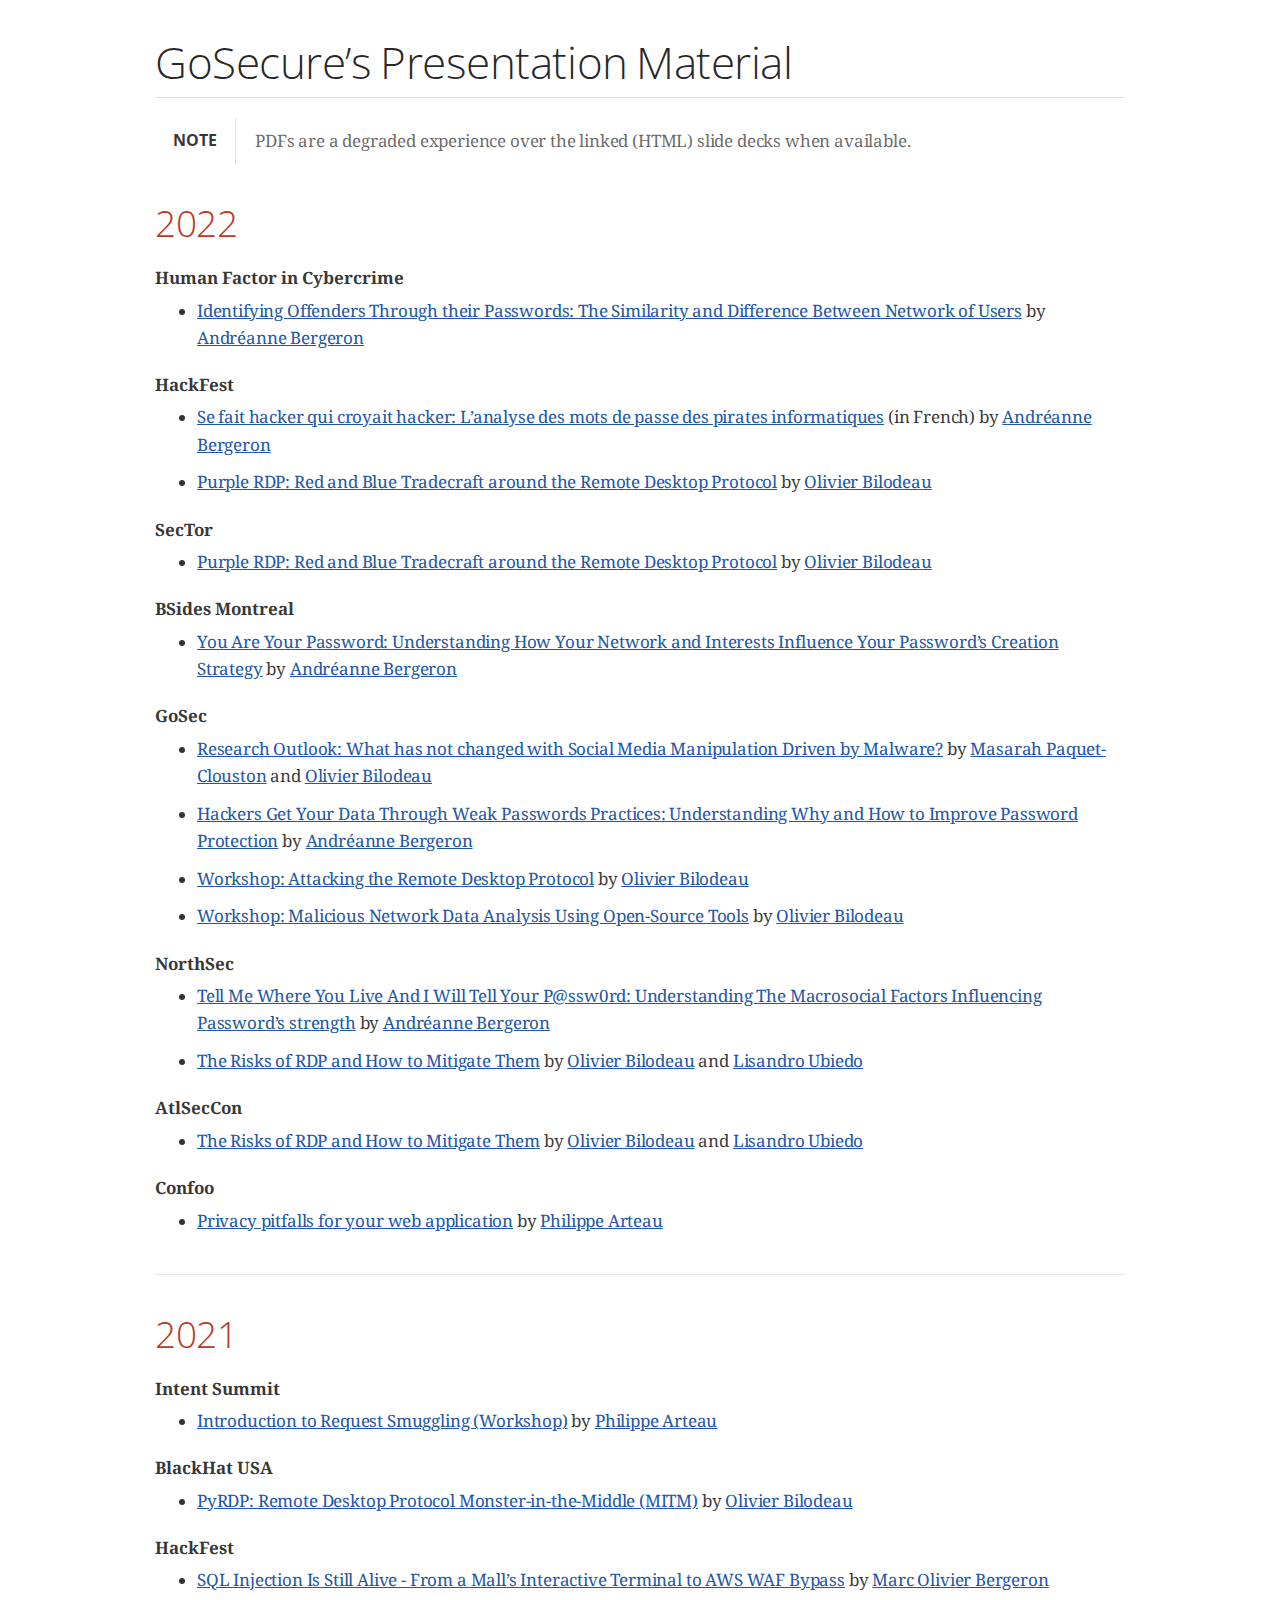
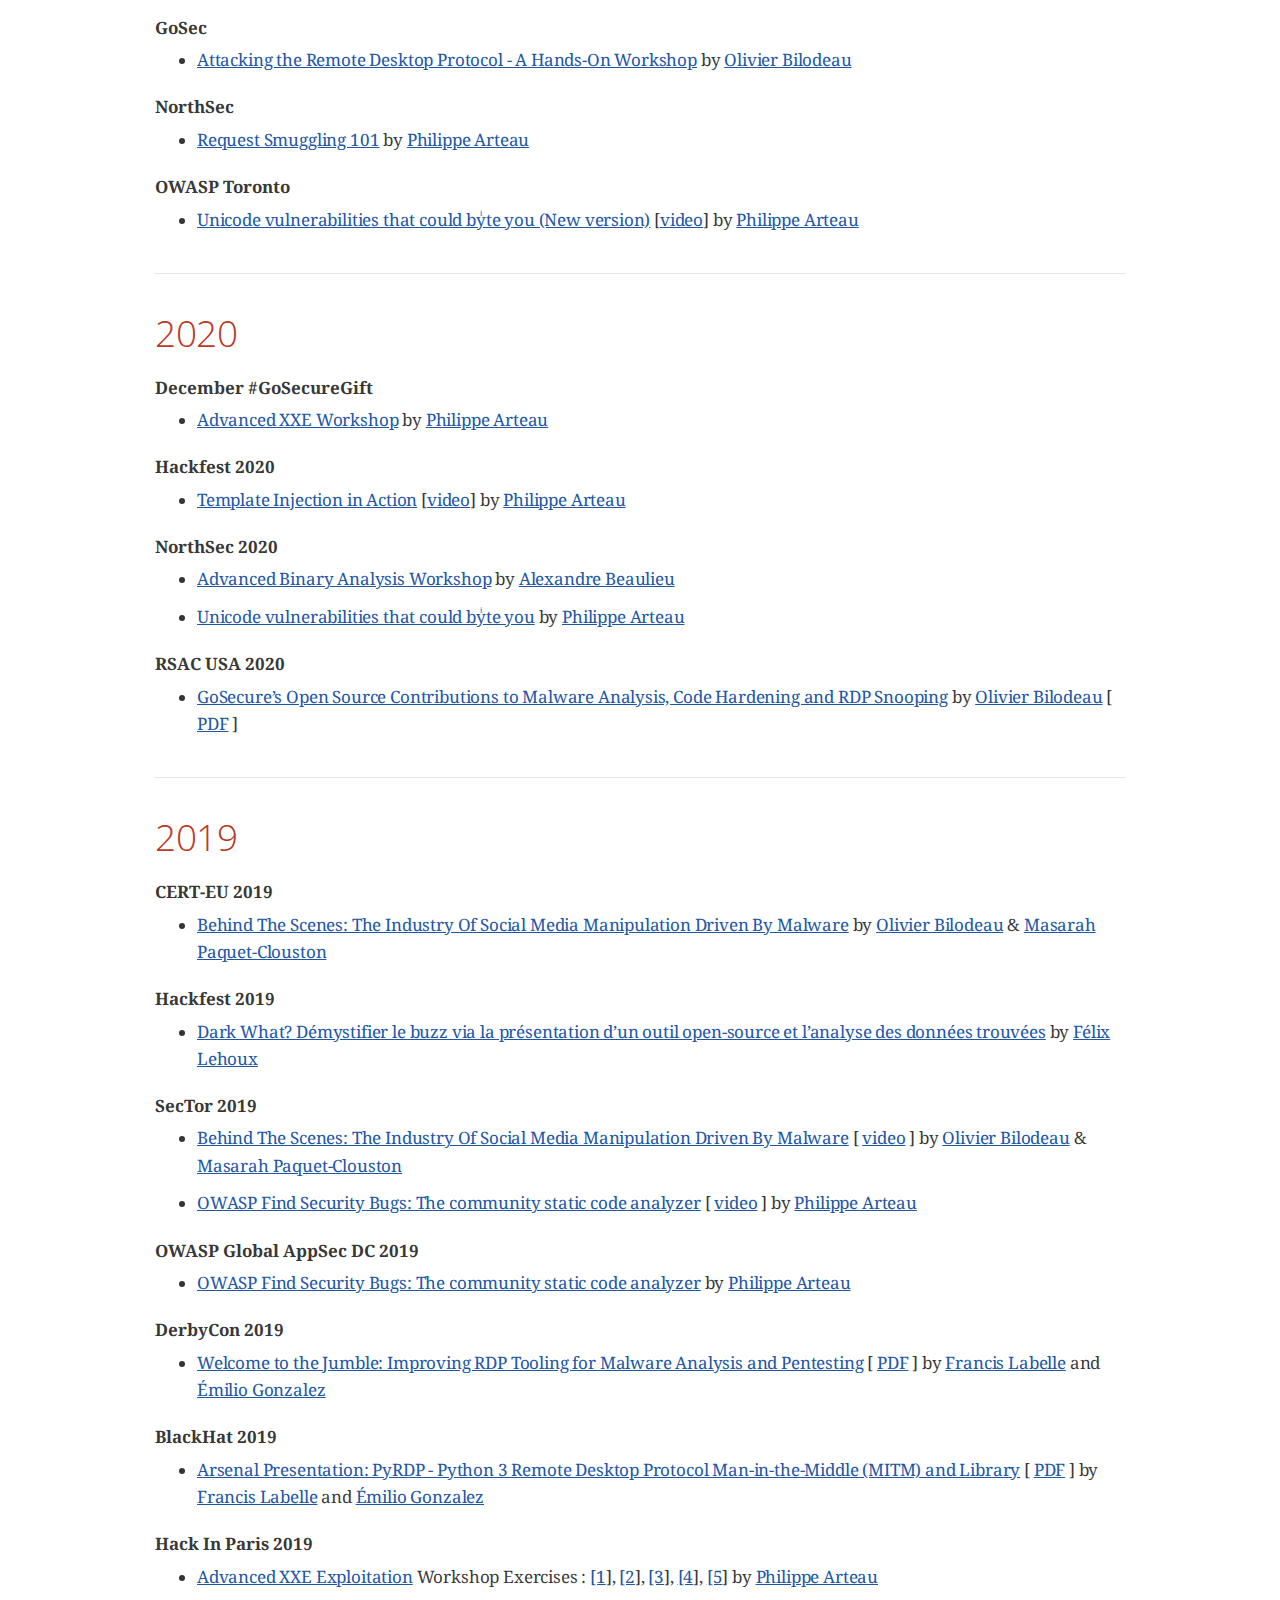
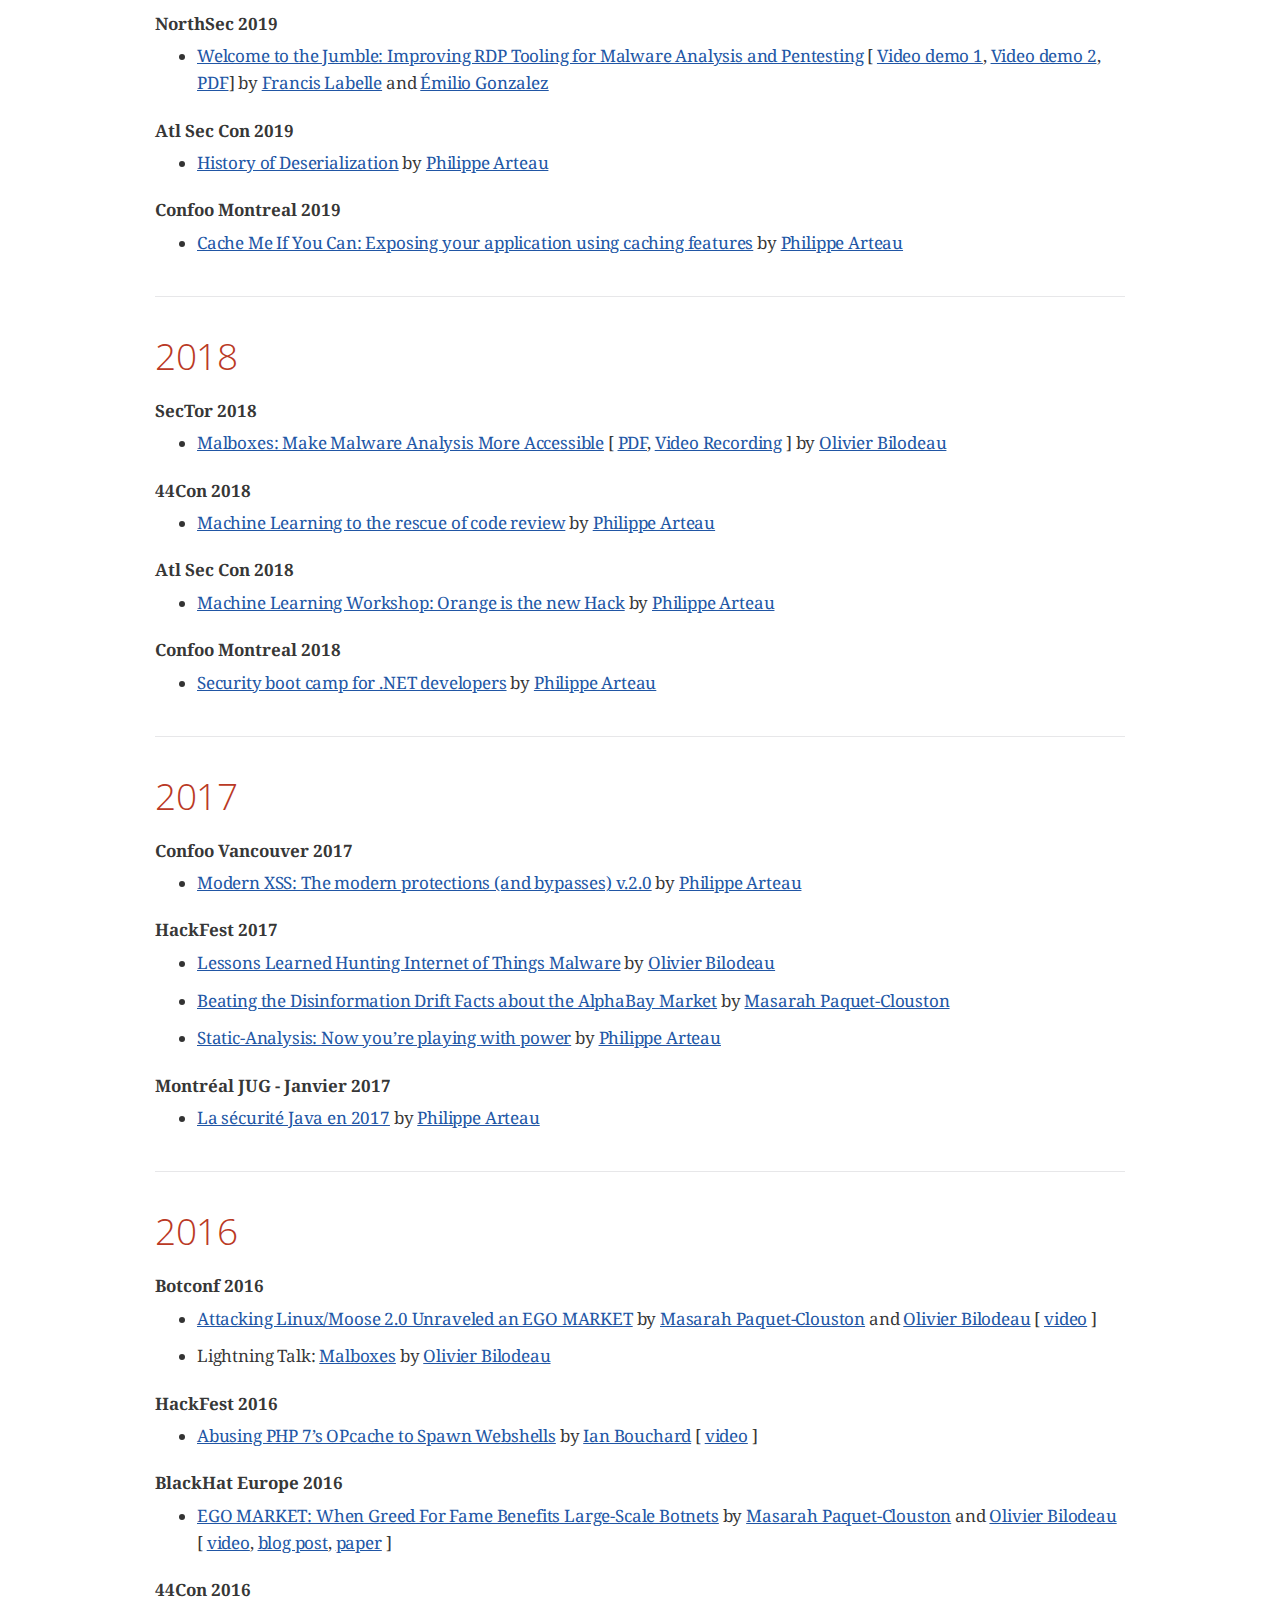
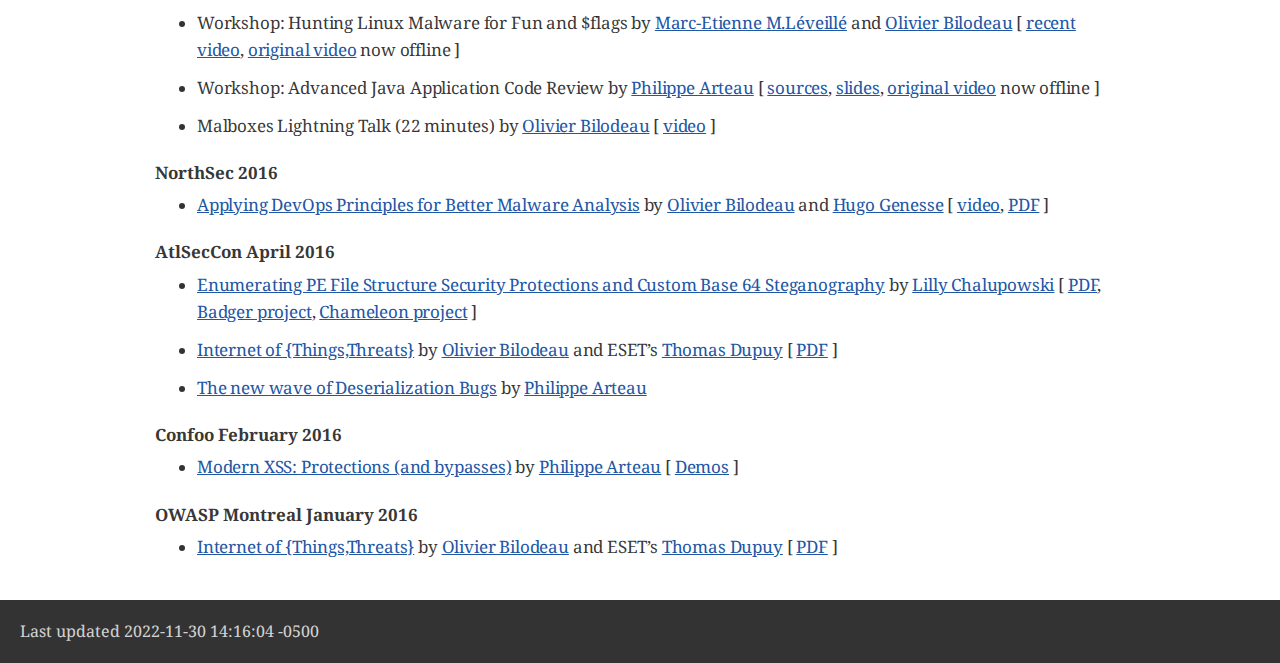
==== commit fc2afed0: "Added Human Factor in Cybercrime slides" ====
--- a/index.html
+++ b/index.html
@@ -462,6 +462,21 @@
 <div class="sectionbody">
 <div class="dlist">
 <dl>
+<dt class="hdlist1">Human Factor in Cybercrime</dt>
+<dd>
+<div class="ulist">
+<ul>
+<li>
+<p><a href="2022-11_hfc/Offender_VS_non-offender_Password_HFC2022_Andreanne_Bergeron.pdf">Identifying Offenders Through their Passwords: The Similarity and Difference Between Network of Users</a>
+by <a href="https://www.linkedin.com/in/andr%C3%A9anne-bergeron-a6063068/">Andréanne Bergeron</a></p>
+</li>
+</ul>
+</div>
+</dd>
+</dl>
+</div>
+<div class="dlist">
+<dl>
 <dt class="hdlist1">HackFest</dt>
 <dd>
 <div class="ulist">
@@ -1062,7 +1077,7 @@
 </div>
 <div id="footer">
 <div id="footer-text">
-Last updated 2022-11-04 14:55:32 -0400
+Last updated 2022-11-30 14:16:04 -0500
 </div>
 </div>
 </body>
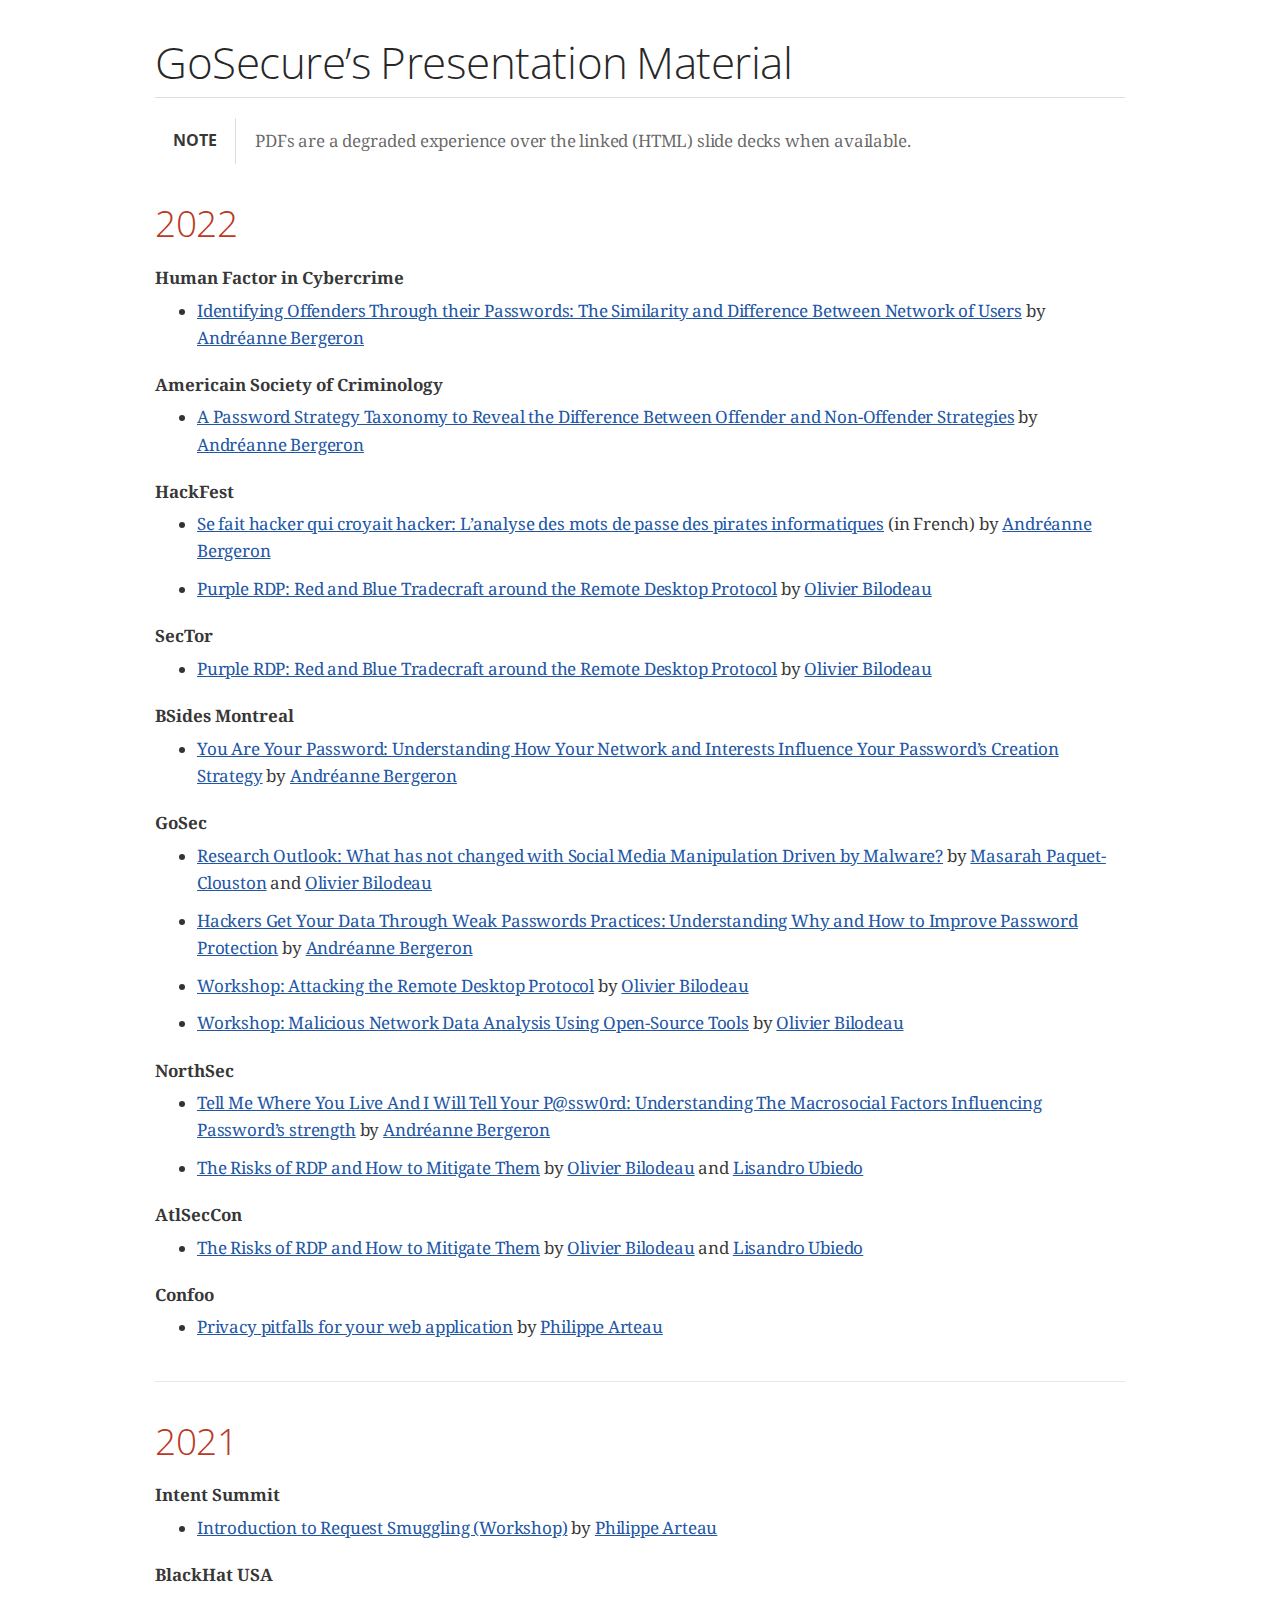
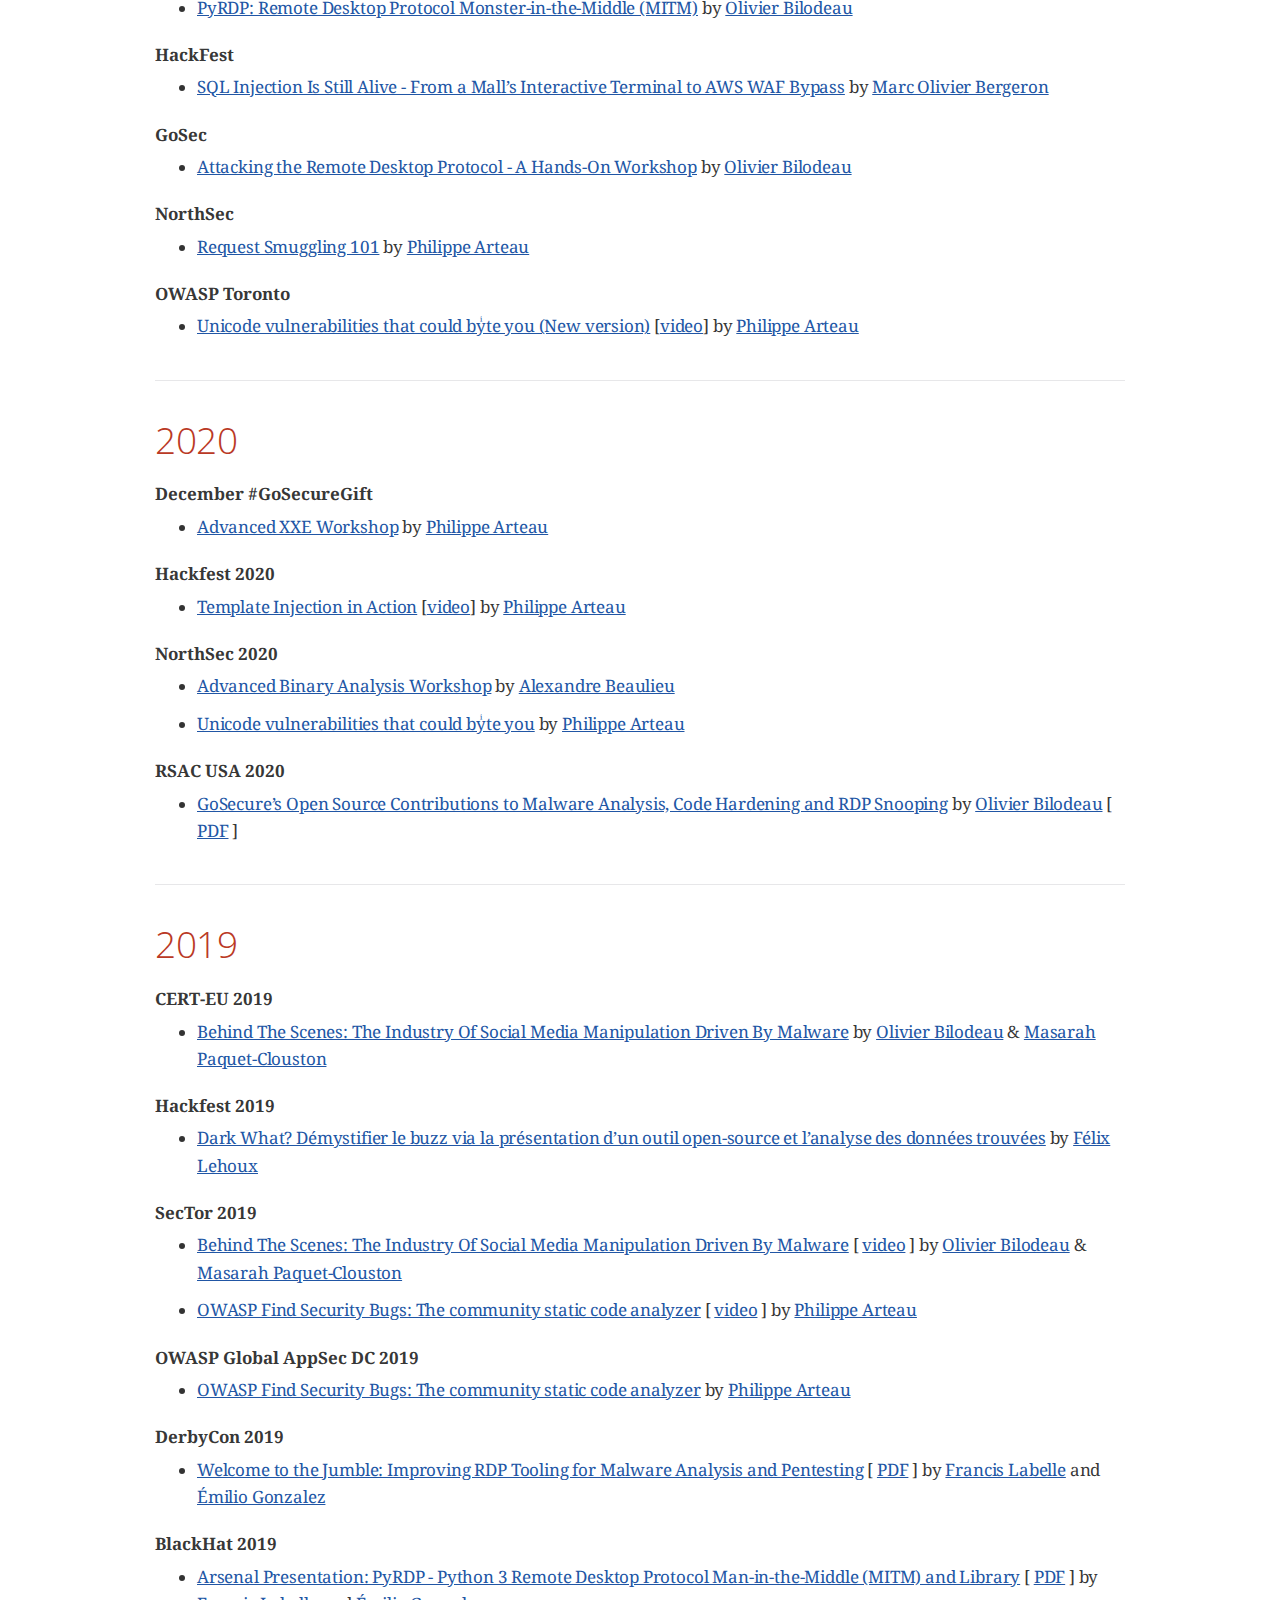
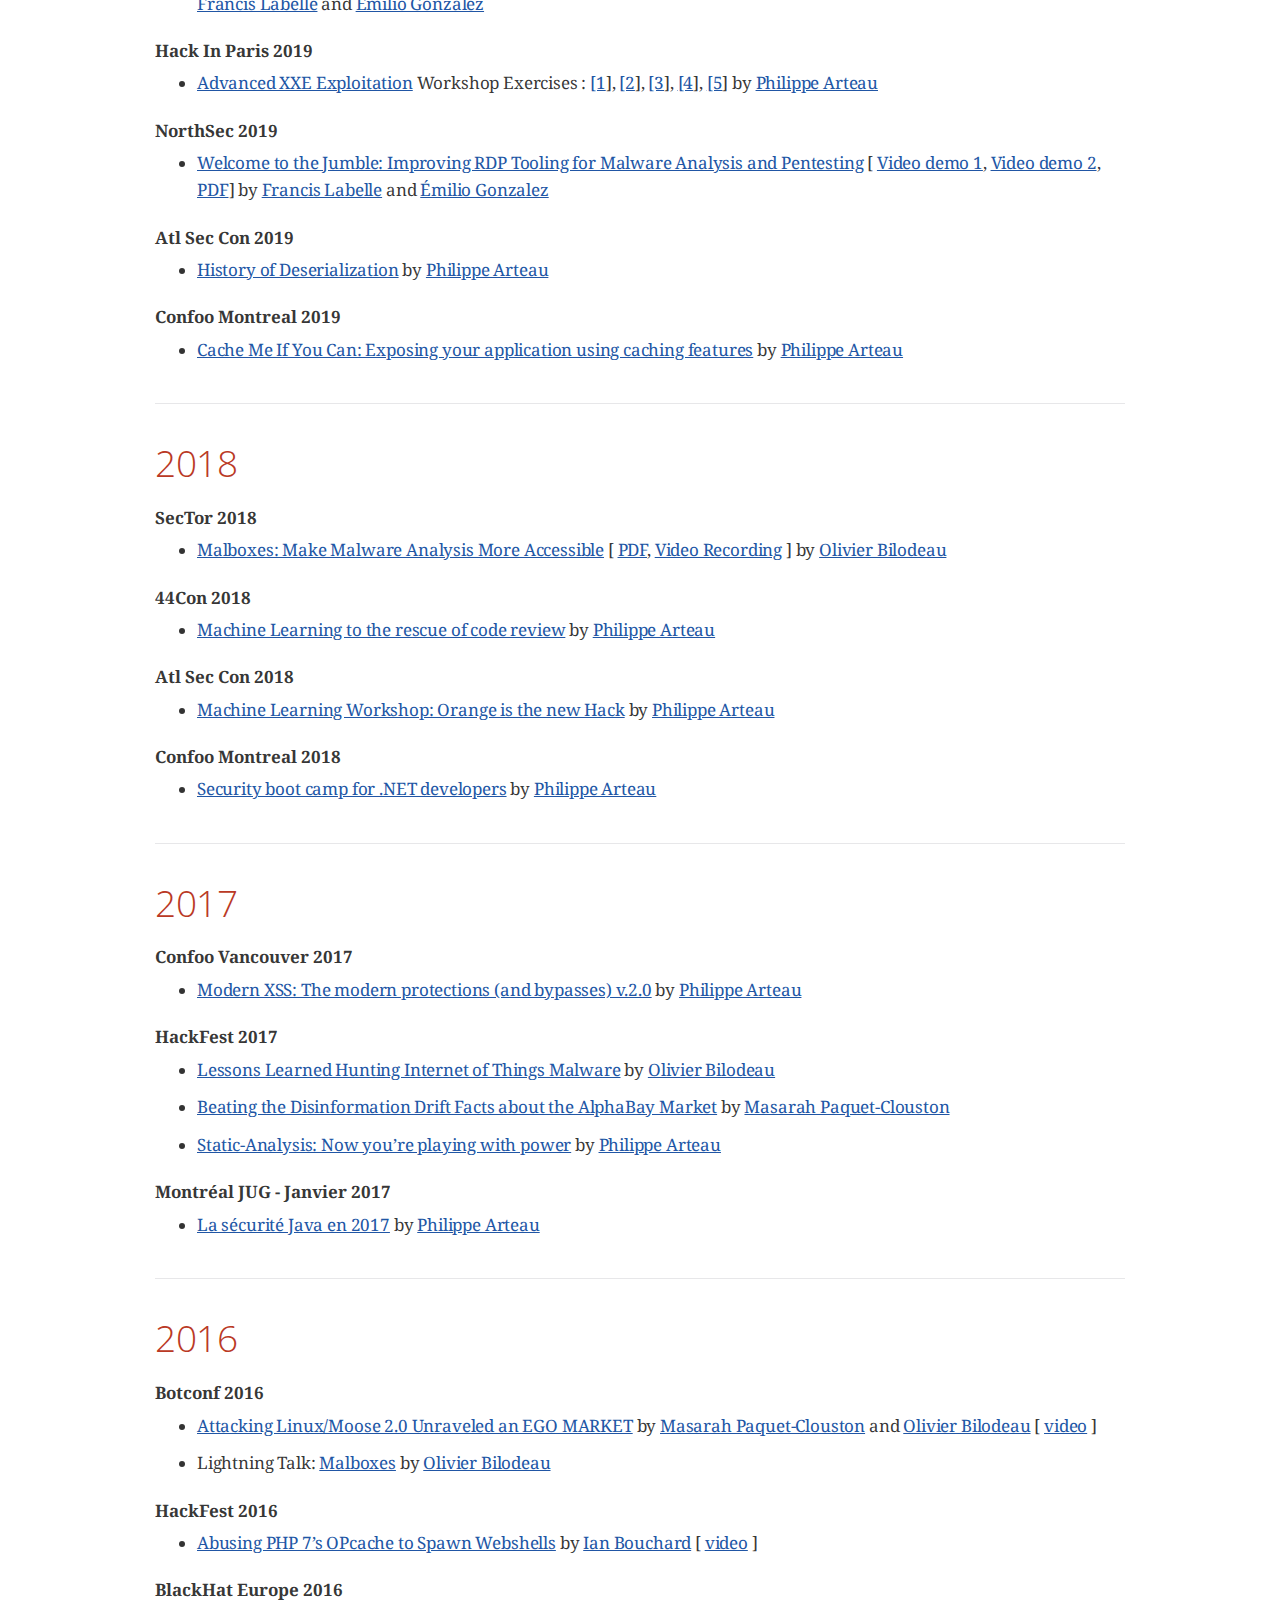
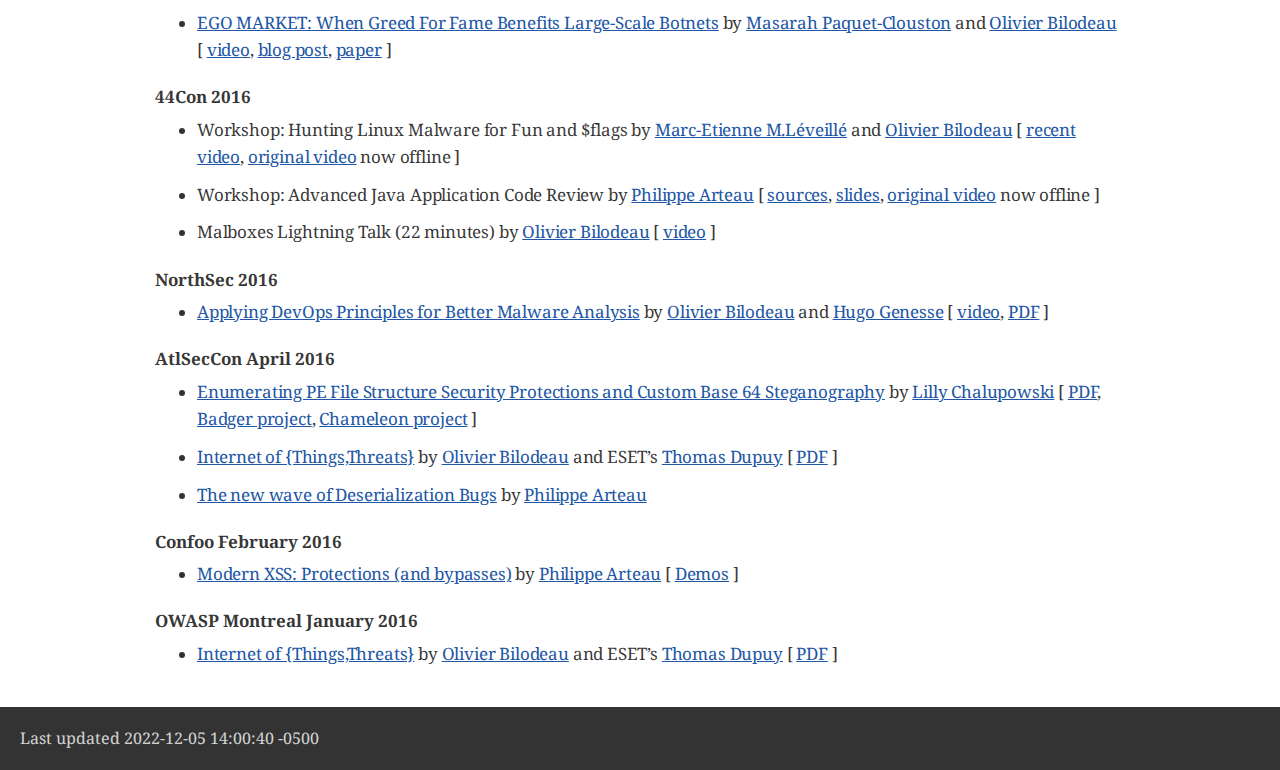
==== commit f0aef735: "Added American Society of Criminology slides" ====
--- a/index.html
+++ b/index.html
@@ -473,10 +473,17 @@
 </ul>
 </div>
 </dd>
-</dl>
-</div>
-<div class="dlist">
-<dl>
+<dt class="hdlist1">Americain Society of Criminology</dt>
+<dd>
+<div class="ulist">
+<ul>
+<li>
+<p><a href="2022-11_asc/Offender_VS_non-Offender_ASC2022_Andreanne_Bergeron.pdf">A Password Strategy Taxonomy to Reveal the Difference Between Offender and Non-Offender Strategies</a>
+by <a href="https://www.linkedin.com/in/andr%C3%A9anne-bergeron-a6063068/">Andréanne Bergeron</a></p>
+</li>
+</ul>
+</div>
+</dd>
 <dt class="hdlist1">HackFest</dt>
 <dd>
 <div class="ulist">
@@ -1077,7 +1084,7 @@
 </div>
 <div id="footer">
 <div id="footer-text">
-Last updated 2022-11-30 14:16:04 -0500
+Last updated 2022-12-05 14:00:40 -0500
 </div>
 </div>
 </body>
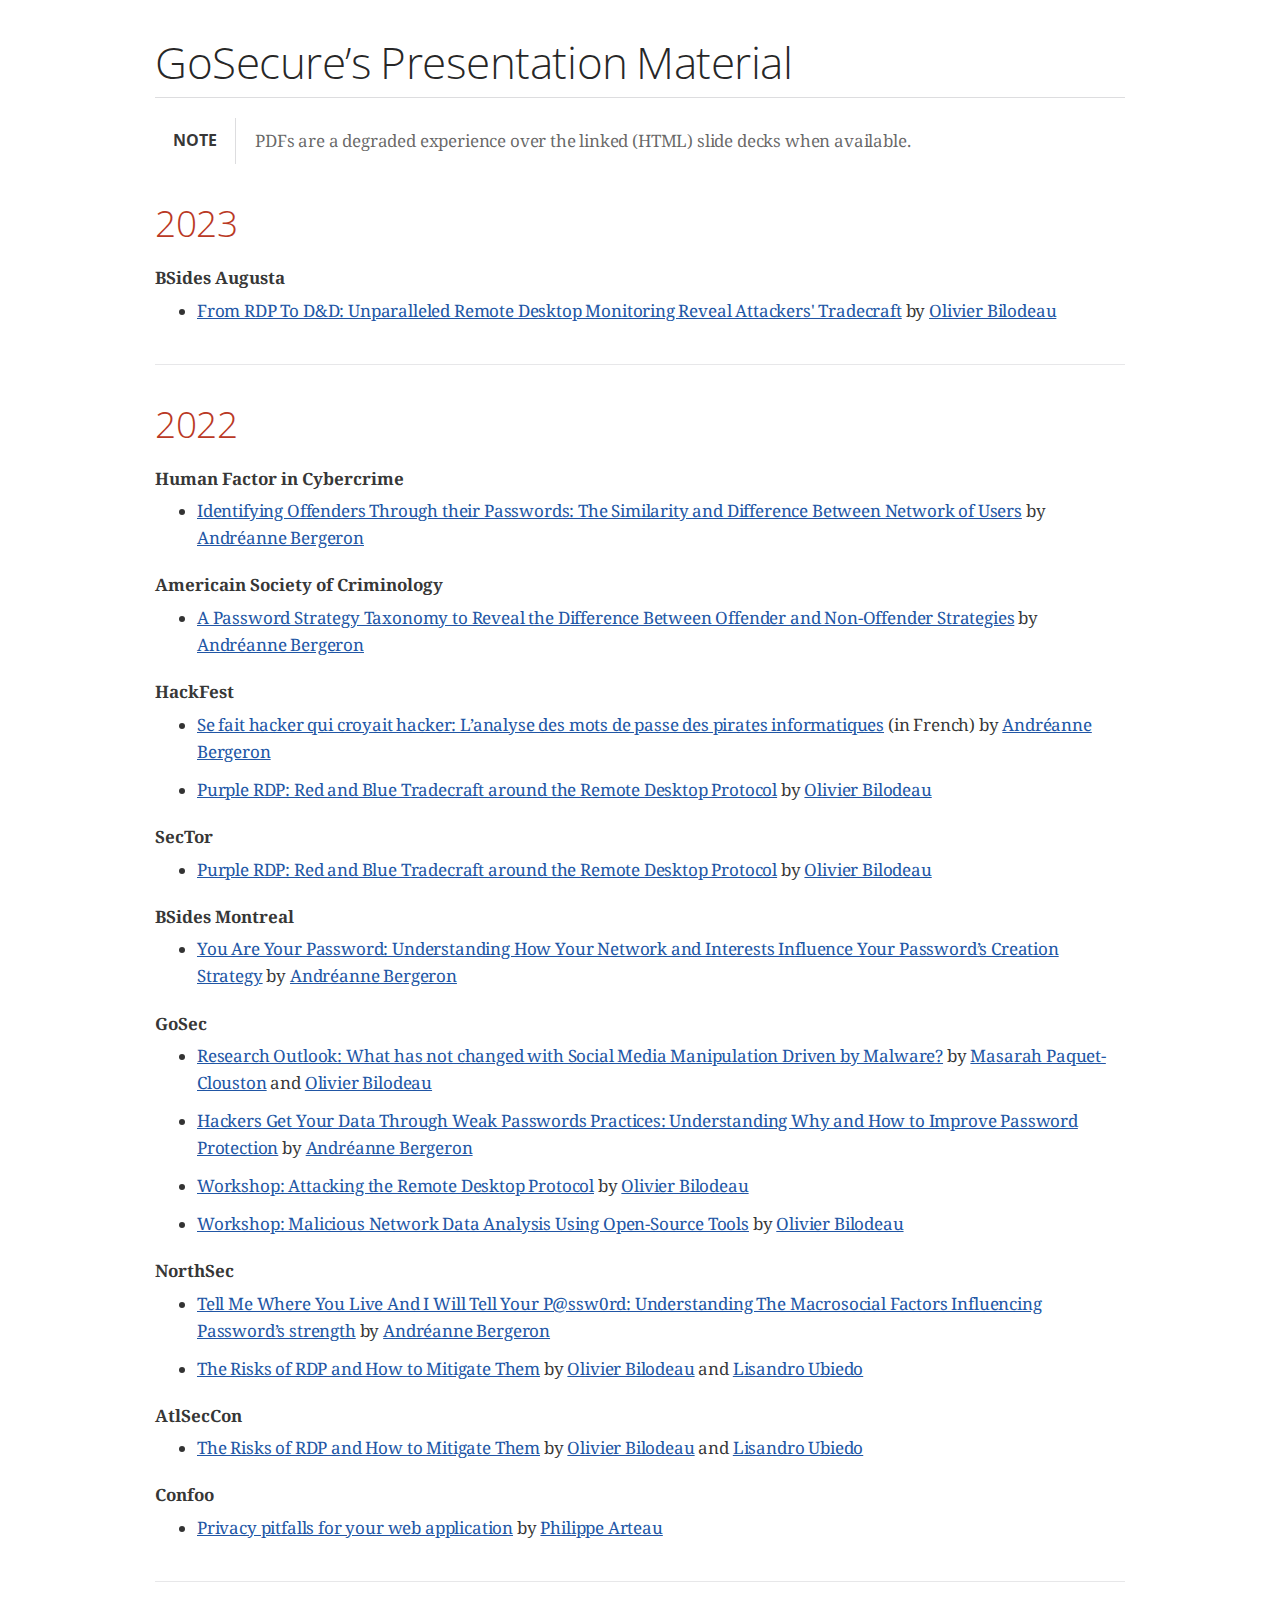
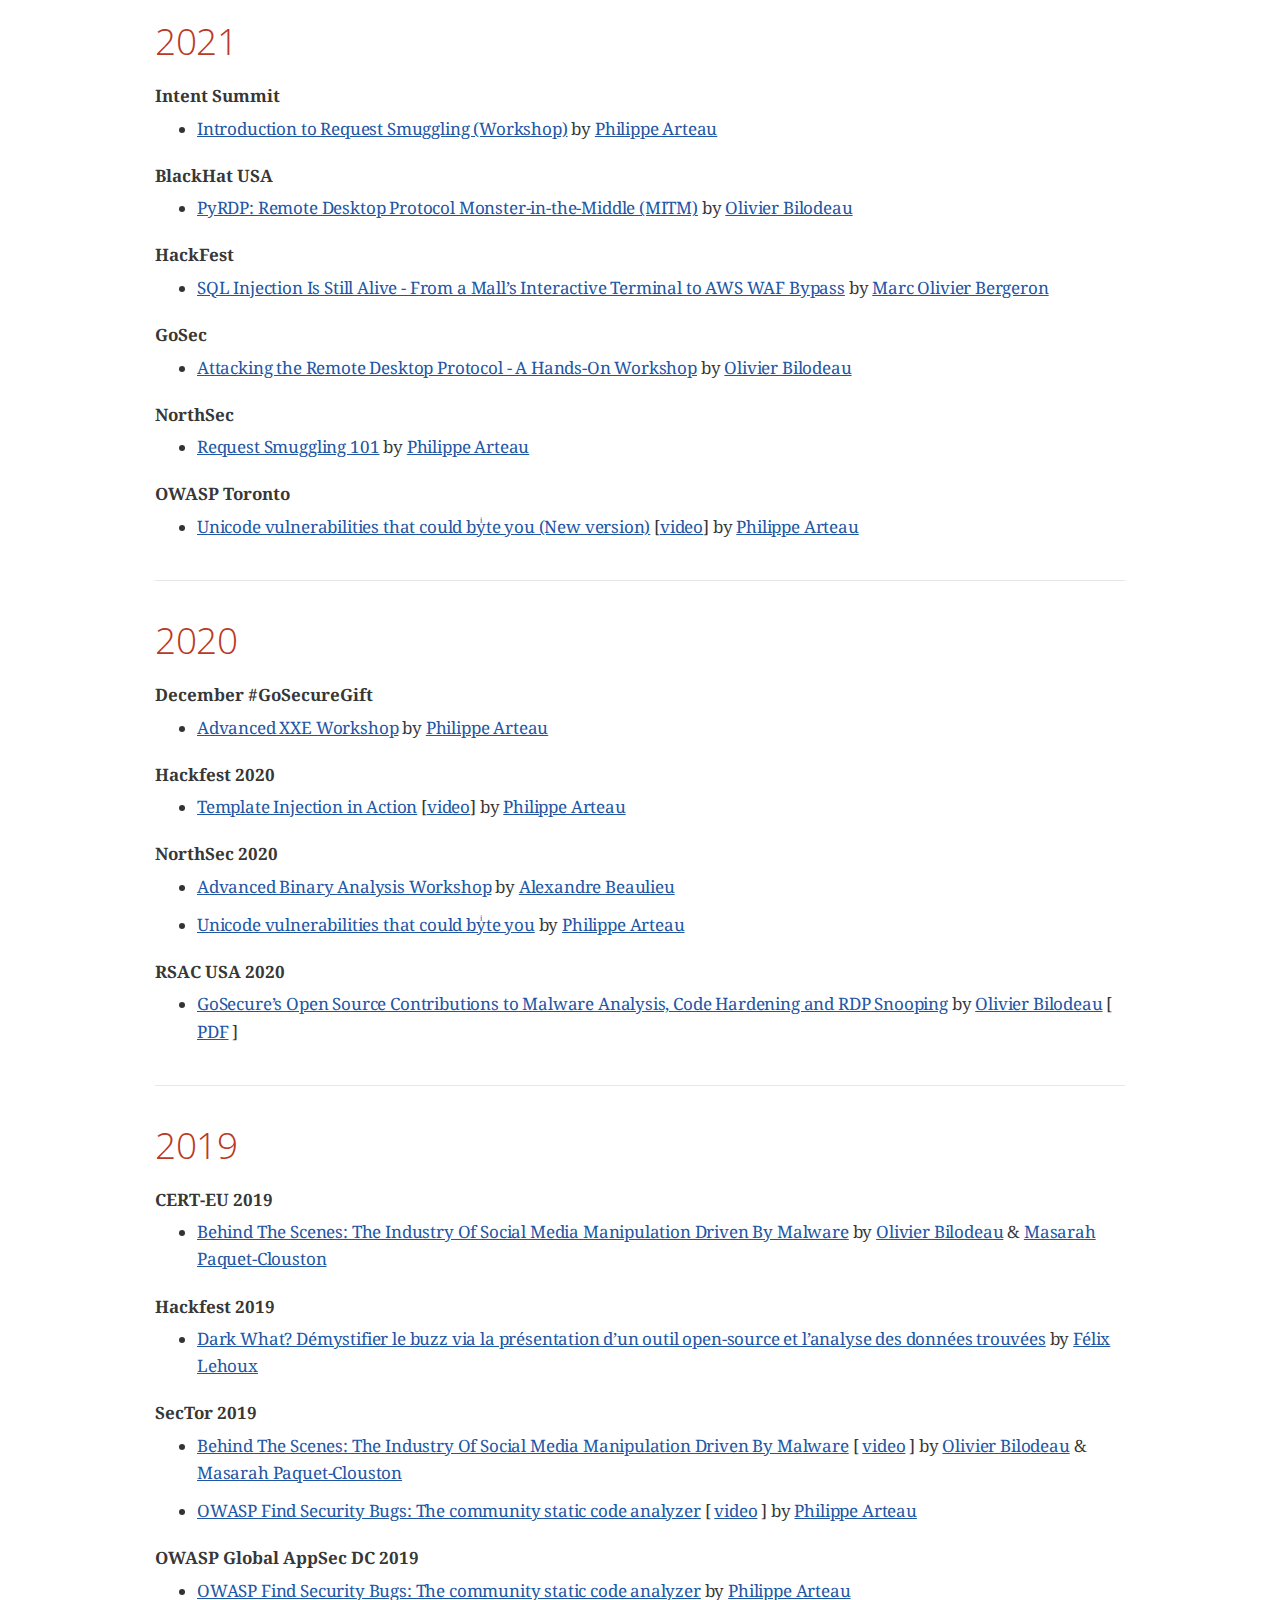
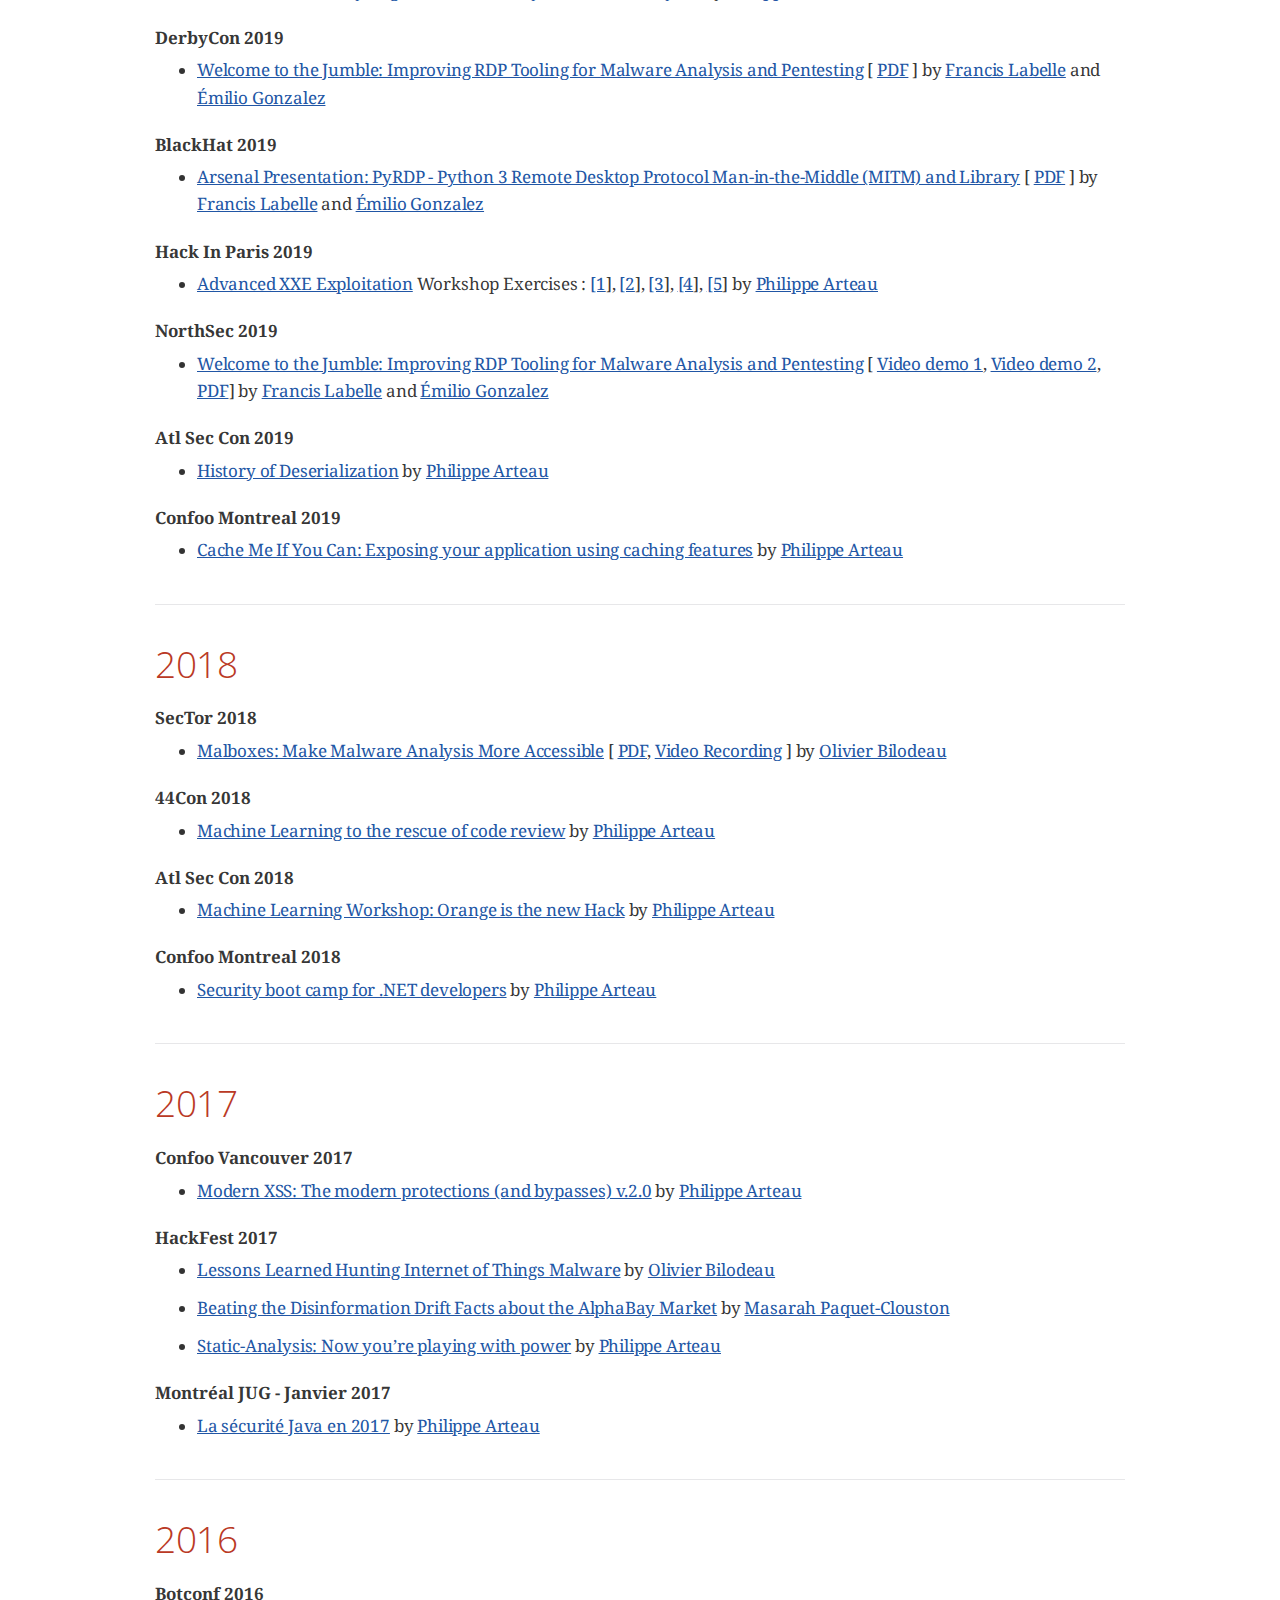
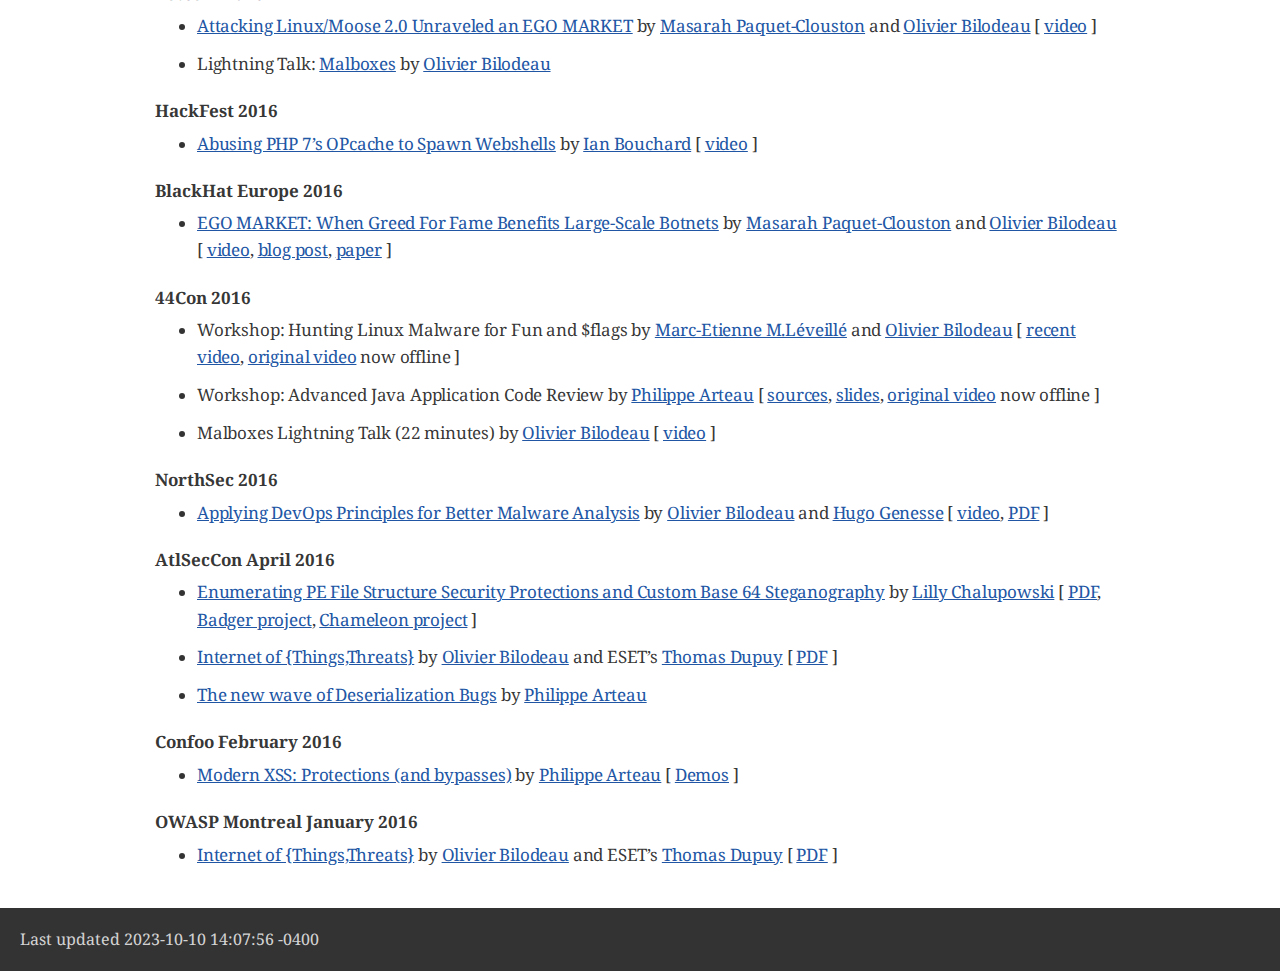
==== commit 29dd64ef: "Added BSides Augusta slides" ====
--- a/index.html
+++ b/index.html
@@ -4,7 +4,7 @@
 <meta charset="UTF-8">
 <meta http-equiv="X-UA-Compatible" content="IE=edge">
 <meta name="viewport" content="width=device-width, initial-scale=1.0">
-<meta name="generator" content="Asciidoctor 2.0.18">
+<meta name="generator" content="Asciidoctor 2.0.20">
 <title>GoSecure's Presentation Material</title>
 <link rel="stylesheet" href="https://fonts.googleapis.com/css?family=Open+Sans:300,300italic,400,400italic,600,600italic%7CNoto+Serif:400,400italic,700,700italic%7CDroid+Sans+Mono:400,700">
 <style>
@@ -208,13 +208,10 @@
 .admonitionblock>table td.content{padding-left:1.125em;padding-right:1.25em;border-left:1px solid #dddddf;color:rgba(0,0,0,.6);word-wrap:anywhere}
 .admonitionblock>table td.content>:last-child>:last-child{margin-bottom:0}
 .exampleblock>.content{border:1px solid #e6e6e6;margin-bottom:1.25em;padding:1.25em;background:#fff;border-radius:4px}
-.exampleblock>.content>:first-child{margin-top:0}
-.exampleblock>.content>:last-child{margin-bottom:0}
 .sidebarblock{border:1px solid #dbdbd6;margin-bottom:1.25em;padding:1.25em;background:#f3f3f2;border-radius:4px}
-.sidebarblock>:first-child{margin-top:0}
-.sidebarblock>:last-child{margin-bottom:0}
 .sidebarblock>.content>.title{color:#7a2518;margin-top:0;text-align:center}
-.exampleblock>.content>:last-child>:last-child,.exampleblock>.content .olist>ol>li:last-child>:last-child,.exampleblock>.content .ulist>ul>li:last-child>:last-child,.exampleblock>.content .qlist>ol>li:last-child>:last-child,.sidebarblock>.content>:last-child>:last-child,.sidebarblock>.content .olist>ol>li:last-child>:last-child,.sidebarblock>.content .ulist>ul>li:last-child>:last-child,.sidebarblock>.content .qlist>ol>li:last-child>:last-child{margin-bottom:0}
+.exampleblock>.content>:first-child,.sidebarblock>.content>:first-child{margin-top:0}
+.exampleblock>.content>:last-child,.exampleblock>.content>:last-child>:last-child,.exampleblock>.content .olist>ol>li:last-child>:last-child,.exampleblock>.content .ulist>ul>li:last-child>:last-child,.exampleblock>.content .qlist>ol>li:last-child>:last-child,.sidebarblock>.content>:last-child,.sidebarblock>.content>:last-child>:last-child,.sidebarblock>.content .olist>ol>li:last-child>:last-child,.sidebarblock>.content .ulist>ul>li:last-child>:last-child,.sidebarblock>.content .qlist>ol>li:last-child>:last-child{margin-bottom:0}
 .literalblock pre,.listingblock>.content>pre{border-radius:4px;overflow-x:auto;padding:1em;font-size:.8125em}
 @media screen and (min-width:768px){.literalblock pre,.listingblock>.content>pre{font-size:.90625em}}
 @media screen and (min-width:1280px){.literalblock pre,.listingblock>.content>pre{font-size:1em}}
@@ -393,7 +390,7 @@
 dt,th.tableblock,td.content,div.footnote{text-rendering:optimizeLegibility}
 h1,h2,p,td.content,span.alt,summary{letter-spacing:-.01em}
 p strong,td.content strong,div.footnote strong{letter-spacing:-.005em}
-p,blockquote,dt,td.content,span.alt,summary{font-size:1.0625rem}
+p,blockquote,dt,td.content,td.hdlist1,span.alt,summary{font-size:1.0625rem}
 p{margin-bottom:1.25rem}
 .sidebarblock p,.sidebarblock dt,.sidebarblock td.content,p.tableblock{font-size:1em}
 .exampleblock>.content{background:#fffef7;border-color:#e0e0dc;box-shadow:0 1px 4px #e0e0dc}
@@ -458,6 +455,26 @@
 </div>
 </div>
 <div class="sect1">
+<h2>2023</h2>
+<div class="sectionbody">
+<div class="dlist">
+<dl>
+<dt class="hdlist1">BSides Augusta</dt>
+<dd>
+<div class="ulist">
+<ul>
+<li>
+<p><a href="2023-10-07_bsides-augusta/obilodeau_From-DND-to-RDP-Unparalleled-Attacker-Monitoring.pdf">From RDP To D&amp;D: Unparalleled Remote Desktop Monitoring Reveal Attackers' Tradecraft</a>
+by <a href="https://twitter.com/obilodeau">Olivier Bilodeau</a></p>
+</li>
+</ul>
+</div>
+</dd>
+</dl>
+</div>
+</div>
+</div>
+<div class="sect1">
 <h2>2022</h2>
 <div class="sectionbody">
 <div class="dlist">
@@ -1084,7 +1101,7 @@
 </div>
 <div id="footer">
 <div id="footer-text">
-Last updated 2022-12-05 14:00:40 -0500
+Last updated 2023-10-10 14:07:56 -0400
 </div>
 </div>
 </body>
